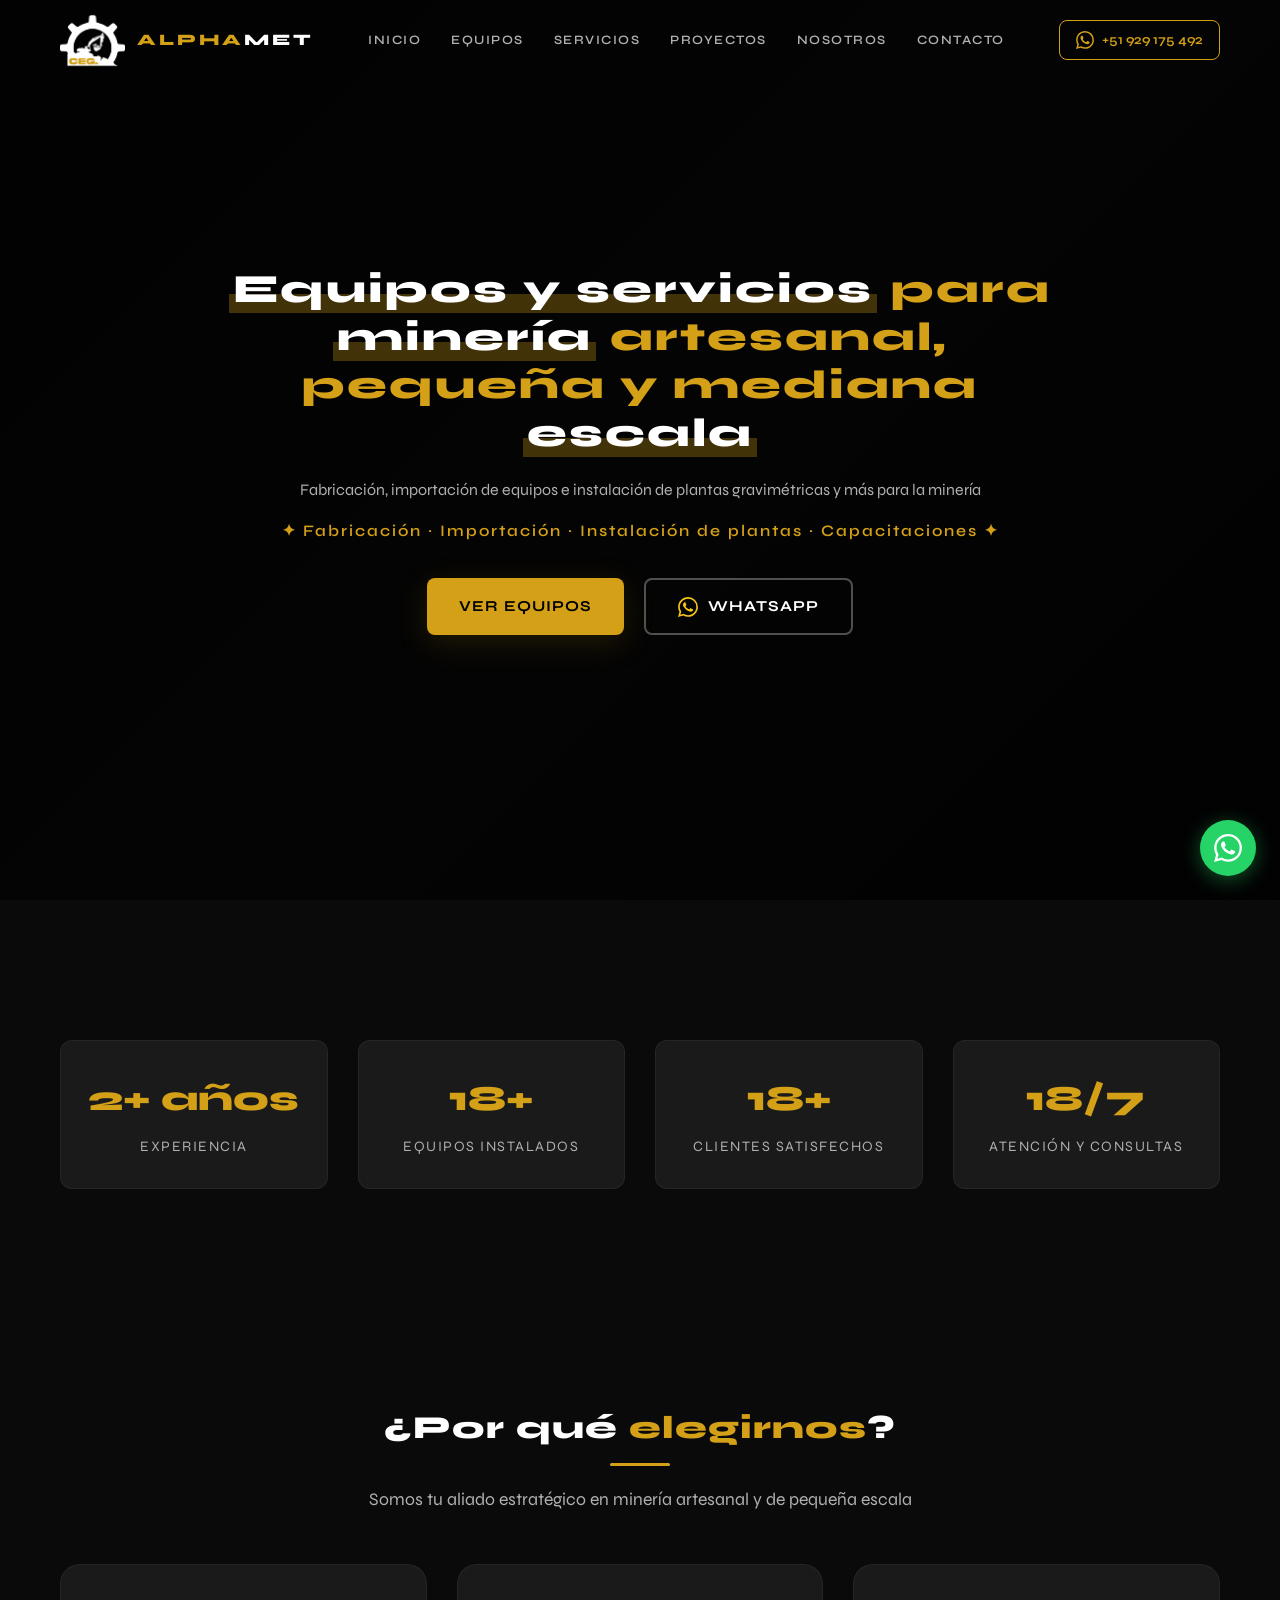
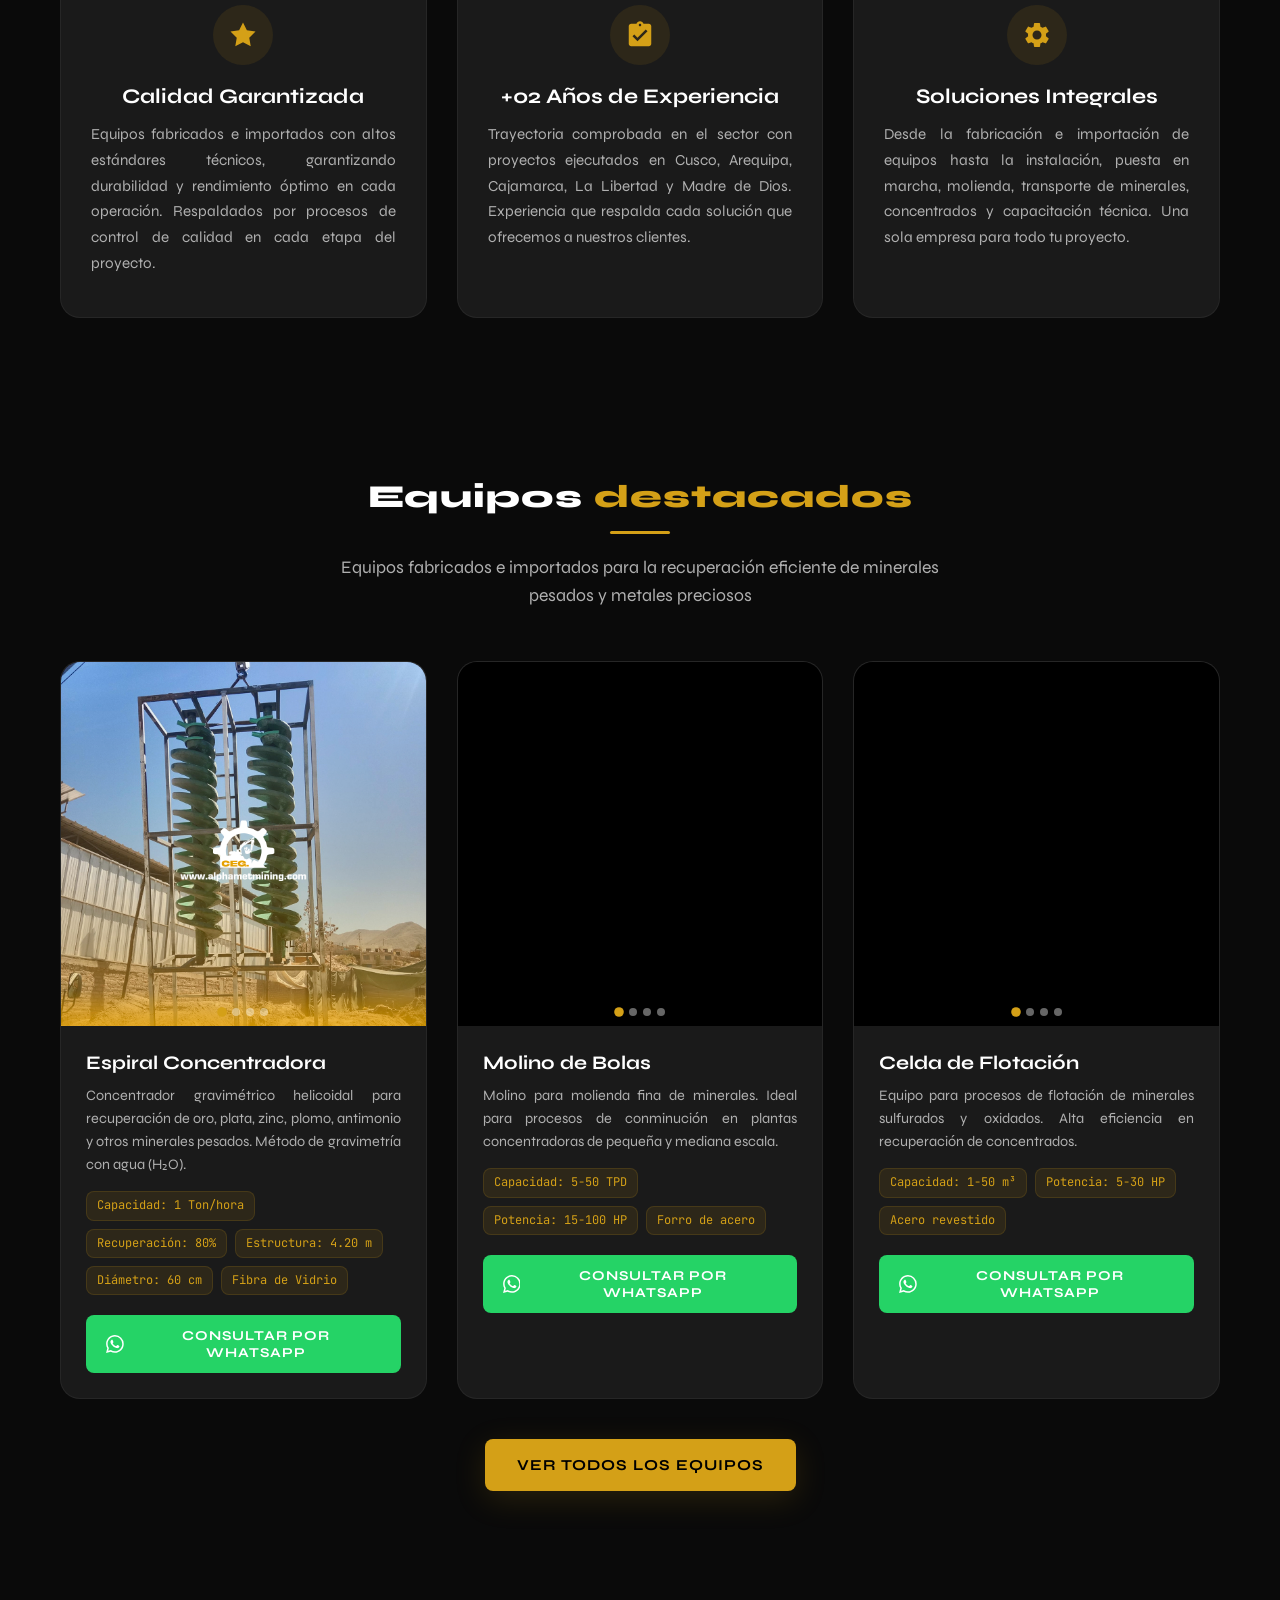
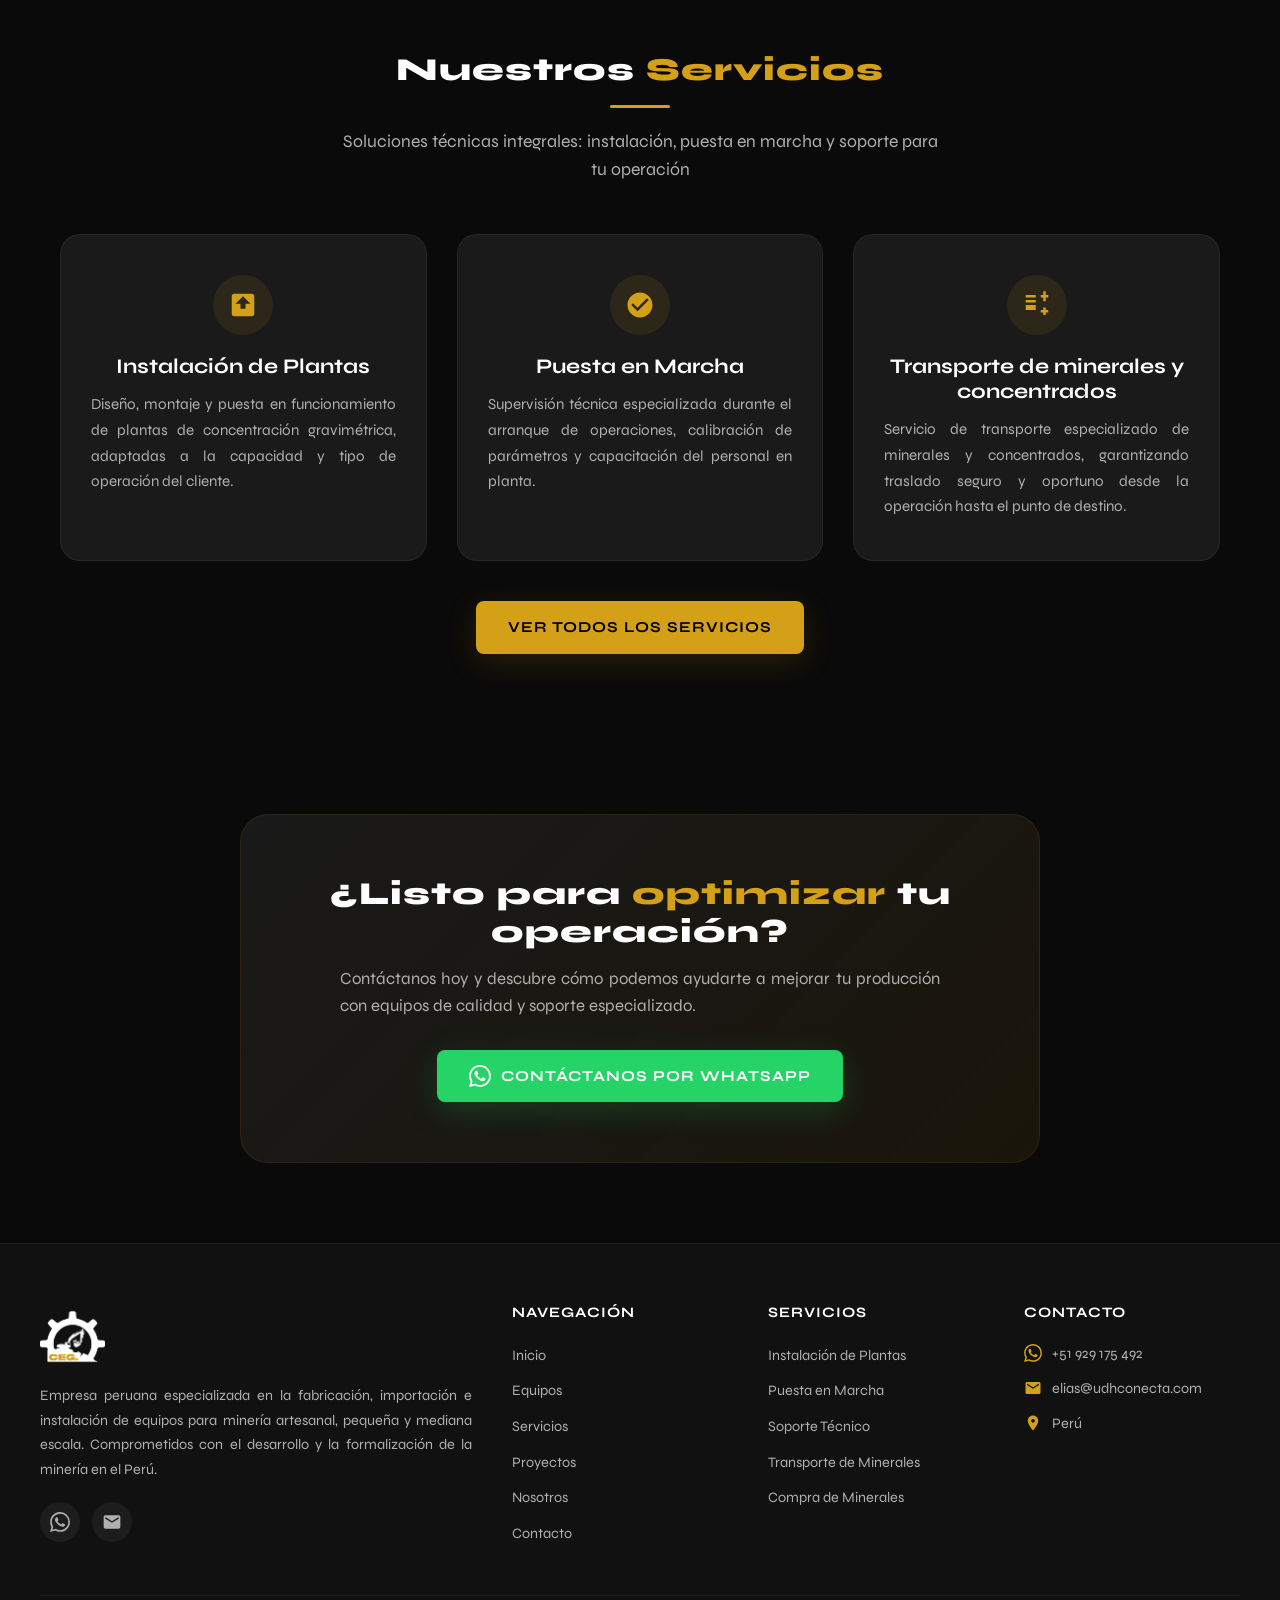
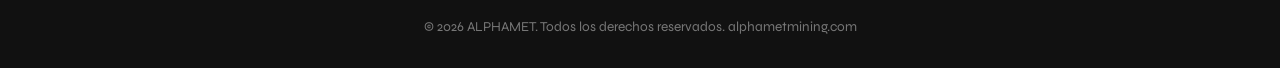
==== index.html @ 54054785 "actualizacion" ====
<!DOCTYPE html>
<html lang="es">
<head>
  <!-- ============================================================
    ALPHAMET - Inicio
    Empresa de equipos y servicios para minería artesanal,
    pequeña y mediana escala en Perú.
    ============================================================ -->
  <meta charset="UTF-8">
  <meta name="viewport" content="width=device-width, initial-scale=1.0">
  <title>ALPHAMET - Equipos y Servicios para Minería Artesanal en Perú</title>
  <meta name="description" content="ALPHAMET: Equipos y servicios profesionales para minería artesanal, pequeña y mediana escala en Perú. Más de 02+ años de experiencia. Jigs, molinos, celdas de flotación y más.">
  <meta name="keywords" content="minería artesanal, equipos mineros, Perú, concentración gravimétrica, molienda, flotación, lixiviación, ALPHAMET">
  <meta name="author" content="ALPHAMET">
  <meta name="robots" content="index, follow">
  
  <!-- Open Graph -->
  <meta property="og:title" content="ALPHAMET - Tecnología Minera al Alcance de Todos">
  <meta property="og:description" content="Equipos y servicios profesionales para minería artesanal, pequeña y mediana escala en Perú.">
  <meta property="og:type" content="website">
  <meta property="og:url" content="https://alphametmining.com">
  <meta property="og:image" content="/assets/images/og-image.jpg">

  <!-- Twitter Card -->
  <meta name="twitter:card" content="summary_large_image">
  <meta name="twitter:title" content="ALPHAMET - Tecnología Minera al Alcance de Todos">
  <meta name="twitter:description" content="Equipos y servicios profesionales para minería artesanal, pequeña y mediana escala en Perú.">

  <!-- Favicon -->
  <link rel="icon" type="image/png" href="assets/icons/favicon.png">
  
  <!-- CSS -->
  <link rel="stylesheet" href="/css/styles.css">
</head>
<body>

  <!-- ============================================================
    HEADER - Barra de navegación
    ============================================================ -->
  <header class="header">
    <div class="header__container">
      <!-- Logo -->
      <a href="/" class="header__logo"><img src="assets/icons/logo.png" alt="ALPHAMET" loading="lazy"><span class="header__logo-text"><span class="logo-alpha">ALPHA</span><span class="logo-met">MET</span></span></a>

      <!-- Menú de navegación -->
      <nav class="header__nav">
        <a href="/">Inicio</a>
        <a href="/equipos.html">Equipos</a>
        <a href="/servicios.html">Servicios</a>
        <a href="/proyectos.html">Proyectos</a>
        <a href="/nosotros.html">Nosotros</a>
        <a href="/contacto.html">Contacto</a>
        <!-- Botón WhatsApp en móvil -->
        <div class="header__cta-mobile">
          <a href="https://wa.me/51929175492" target="_blank" rel="noopener" class="btn-whatsapp-nav">
            <svg viewBox="0 0 24 24"><path d="M17.472 14.382c-.297-.149-1.758-.867-2.03-.967-.273-.099-.471-.148-.67.15-.197.297-.767.966-.94 1.164-.173.199-.347.223-.644.075-.297-.15-1.255-.463-2.39-1.475-.883-.788-1.48-1.761-1.653-2.059-.173-.297-.018-.458.13-.606.134-.133.298-.347.446-.52.149-.174.198-.298.298-.497.099-.198.05-.371-.025-.52-.075-.149-.669-1.612-.916-2.207-.242-.579-.487-.5-.669-.51-.173-.008-.371-.01-.57-.01-.198 0-.52.074-.792.372-.272.297-1.04 1.016-1.04 2.479 0 1.462 1.065 2.875 1.213 3.074.149.198 2.096 3.2 5.077 4.487.709.306 1.262.489 1.694.625.712.227 1.36.195 1.871.118.571-.085 1.758-.719 2.006-1.413.248-.694.248-1.289.173-1.413-.074-.124-.272-.198-.57-.347m-5.421 7.403h-.004a9.87 9.87 0 01-5.031-1.378l-.361-.214-3.741.982.998-3.648-.235-.374a9.86 9.86 0 01-1.51-5.26c.001-5.45 4.436-9.884 9.888-9.884 2.64 0 5.122 1.03 6.988 2.898a9.825 9.825 0 012.893 6.994c-.003 5.45-4.437 9.884-9.885 9.884m8.413-18.297A11.815 11.815 0 0012.05 0C5.495 0 .16 5.335.157 11.892c0 2.096.547 4.142 1.588 5.945L.057 24l6.305-1.654a11.882 11.882 0 005.683 1.448h.005c6.554 0 11.89-5.335 11.893-11.893a11.821 11.821 0 00-3.48-8.413z"/></svg>
            +51 929 175 492
          </a>
        </div>
      </nav>

      <!-- Botón CTA WhatsApp escritorio -->
      <div class="header__cta">
        <a href="https://wa.me/51929175492" target="_blank" rel="noopener" class="btn-whatsapp-nav">
          <svg viewBox="0 0 24 24"><path d="M17.472 14.382c-.297-.149-1.758-.867-2.03-.967-.273-.099-.471-.148-.67.15-.197.297-.767.966-.94 1.164-.173.199-.347.223-.644.075-.297-.15-1.255-.463-2.39-1.475-.883-.788-1.48-1.761-1.653-2.059-.173-.297-.018-.458.13-.606.134-.133.298-.347.446-.52.149-.174.198-.298.298-.497.099-.198.05-.371-.025-.52-.075-.149-.669-1.612-.916-2.207-.242-.579-.487-.5-.669-.51-.173-.008-.371-.01-.57-.01-.198 0-.52.074-.792.372-.272.297-1.04 1.016-1.04 2.479 0 1.462 1.065 2.875 1.213 3.074.149.198 2.096 3.2 5.077 4.487.709.306 1.262.489 1.694.625.712.227 1.36.195 1.871.118.571-.085 1.758-.719 2.006-1.413.248-.694.248-1.289.173-1.413-.074-.124-.272-.198-.57-.347m-5.421 7.403h-.004a9.87 9.87 0 01-5.031-1.378l-.361-.214-3.741.982.998-3.648-.235-.374a9.86 9.86 0 01-1.51-5.26c.001-5.45 4.436-9.884 9.888-9.884 2.64 0 5.122 1.03 6.988 2.898a9.825 9.825 0 012.893 6.994c-.003 5.45-4.437 9.884-9.885 9.884m8.413-18.297A11.815 11.815 0 0012.05 0C5.495 0 .16 5.335.157 11.892c0 2.096.547 4.142 1.588 5.945L.057 24l6.305-1.654a11.882 11.882 0 005.683 1.448h.005c6.554 0 11.89-5.335 11.893-11.893a11.821 11.821 0 00-3.48-8.413z"/></svg>
          +51 929 175 492
        </a>
      </div>

      <!-- Menú hamburguesa -->
      <button class="header__toggle" aria-label="Abrir menú">
        <span></span>
        <span></span>
        <span></span>
      </button>
    </div>
  </header>

  <!-- ============================================================
    HERO - Video de fondo
    ============================================================ -->
  <section class="hero">
    <!-- Video de fondo - REEMPLAZAR: /assets/videos/hero.mp4 -->
    <video class="hero__video" autoplay muted loop playsinline preload="auto" poster="/assets/images/hero-poster.jpg">
      <source src="/assets/videos/hero.mp4" type="video/mp4">
      <!-- Mensaje si el navegador no soporta video -->
      Tu navegador no soporta videos HTML5.
    </video>
    <div class="hero__overlay"></div>

    <div class="hero__content">
      <h1 class="hero__title">
        <span class="hero-text"><span class="hero-white hero-underline">Equipos y servicios</span> <span class="hero-gold">para </span><span class="hero-white hero-underline">minería</span><span class="hero-gold"> artesanal, pequeña y mediana</span> <span class="hero-white hero-underline">escala</span></span>
      </h1>
      <p class="hero__subtitle">Fabricación, importación de equipos e instalación de plantas gravimétricas y más para la minería</p>
      <p class="hero__slogan">✦ Fabricación · Importación · Instalación de plantas · Capacitaciones ✦</p>
      <div class="hero__buttons">
        <a href="/equipos.html" class="btn btn-primary">Ver Equipos</a>
        <a href="https://wa.me/51929175492" target="_blank" rel="noopener" class="btn btn-outline">
          <svg width="20" height="20" viewBox="0 0 24 24" fill="#F5C518"><path d="M17.472 14.382c-.297-.149-1.758-.867-2.03-.967-.273-.099-.471-.148-.67.15-.197.297-.767.966-.94 1.164-.173.199-.347.223-.644.075-.297-.15-1.255-.463-2.39-1.475-.883-.788-1.48-1.761-1.653-2.059-.173-.297-.018-.458.13-.606.134-.133.298-.347.446-.52.149-.174.198-.298.298-.497.099-.198.05-.371-.025-.52-.075-.149-.669-1.612-.916-2.207-.242-.579-.487-.5-.669-.51-.173-.008-.371-.01-.57-.01-.198 0-.52.074-.792.372-.272.297-1.04 1.016-1.04 2.479 0 1.462 1.065 2.875 1.213 3.074.149.198 2.096 3.2 5.077 4.487.709.306 1.262.489 1.694.625.712.227 1.36.195 1.871.118.571-.085 1.758-.719 2.006-1.413.248-.694.248-1.289.173-1.413-.074-.124-.272-.198-.57-.347m-5.421 7.403h-.004a9.87 9.87 0 01-5.031-1.378l-.361-.214-3.741.982.998-3.648-.235-.374a9.86 9.86 0 01-1.51-5.26c.001-5.45 4.436-9.884 9.888-9.884 2.64 0 5.122 1.03 6.988 2.898a9.825 9.825 0 012.893 6.994c-.003 5.45-4.437 9.884-9.885 9.884m8.413-18.297A11.815 11.815 0 0012.05 0C5.495 0 .16 5.335.157 11.892c0 2.096.547 4.142 1.588 5.945L.057 24l6.305-1.654a11.882 11.882 0 005.683 1.448h.005c6.554 0 11.89-5.335 11.893-11.893a11.821 11.821 0 00-3.48-8.413z"/></svg>
          WhatsApp
        </a>
      </div>
    </div>
  </section>

  <!-- ============================================================
    SECCIÓN ESTADÍSTICAS
    ============================================================ -->
  <section class="section">
    <div class="stats fade-in">
      <div class="stats__grid">
        <div class="stats__item">
          <div class="stats__number">+02 años</div>
          <div class="stats__label">Experiencia</div>
        </div>
        <div class="stats__item">
          <div class="stats__number">+50</div>
          <div class="stats__label">Equipos Instalados</div>
        </div>
        <div class="stats__item">
          <div class="stats__number">+30</div>
          <div class="stats__label">Clientes Satisfechos</div>
        </div>
        <div class="stats__item">
          <div class="stats__number">24/7</div>
          <div class="stats__label">Atención y consultas</div>
        </div>
      </div>
    </div>
  </section>

  <!-- ============================================================
    SECCIÓN "POR QUÉ ELEGIRNOS"
    ============================================================ -->
  <section class="section">
    <div class="container">
      <div class="section__header fade-in">
        <h2 class="section__title">¿Por qué <span>elegirnos</span>?</h2>
        <div class="section__divider"></div>
        <p class="section__subtitle">Somos tu aliado estratégico en minería artesanal y de pequeña escala</p>
      </div>

      <div class="cards-grid">
        <!-- Card 1: Calidad -->
        <div class="card fade-in">
          <div class="card__icon">
            <svg viewBox="0 0 24 24"><path d="M12 2l3.09 6.26L22 9.27l-5 4.87 1.18 6.88L12 17.77l-6.18 3.25L7 14.14 2 9.27l6.91-1.01L12 2z"/></svg>
          </div>
          <h3 class="card__title">Calidad Garantizada</h3>
          <p class="card__text">Equipos fabricados e importados con altos estándares técnicos, garantizando durabilidad y rendimiento óptimo en cada operación. Respaldados por procesos de control de calidad en cada etapa del proyecto.</p>
        </div>

        <!-- Card 2: Experiencia -->
        <div class="card fade-in">
          <div class="card__icon">
            <svg viewBox="0 0 24 24"><path d="M19 3h-4.18C14.4 1.84 13.3 1 12 1c-1.3 0-2.4.84-2.82 2H5c-1.1 0-2 .9-2 2v14c0 1.1.9 2 2 2h14c1.1 0 2-.9 2-2V5c0-1.1-.9-2-2-2zm-7 0c.55 0 1 .45 1 1s-.45 1-1 1-1-.45-1-1 .45-1 1-1zm-2 14l-4-4 1.41-1.41L10 14.17l6.59-6.59L18 9l-8 8z"/></svg>
          </div>
          <h3 class="card__title">+02 Años de Experiencia</h3>
          <p class="card__text">Trayectoria comprobada en el sector con proyectos ejecutados en Cusco, Arequipa, Cajamarca, La Libertad y Madre de Dios. Experiencia que respalda cada solución que ofrecemos a nuestros clientes.</p>
        </div>

        <!-- Card 3: Soluciones -->
        <div class="card fade-in">
          <div class="card__icon">
            <svg viewBox="0 0 24 24"><path d="M19.14 12.94c.04-.3.06-.61.06-.94 0-.32-.02-.64-.07-.94l2.03-1.58a.49.49 0 00.12-.61l-1.92-3.32a.488.488 0 00-.59-.22l-2.39.96c-.5-.38-1.03-.7-1.62-.94l-.36-2.54a.484.484 0 00-.48-.41h-3.84c-.24 0-.43.17-.47.41l-.36 2.54c-.59.24-1.13.57-1.62.94l-2.39-.96c-.22-.08-.47 0-.59.22L2.74 8.87c-.12.21-.08.47.12.61l2.03 1.58c-.05.3-.07.62-.07.94s.02.64.07.94l-2.03 1.58a.49.49 0 00-.12.61l1.92 3.32c.12.22.37.29.59.22l2.39-.96c.5.38 1.03.7 1.62.94l.36 2.54c.05.24.24.41.48.41h3.84c.24 0 .44-.17.47-.41l.36-2.54c.59-.24 1.13-.56 1.62-.94l2.39.96c.22.08.47 0 .59-.22l1.92-3.32c.12-.22.07-.47-.12-.61l-2.01-1.58zM12 15.6c-1.98 0-3.6-1.62-3.6-3.6s1.62-3.6 3.6-3.6 3.6 1.62 3.6 3.6-1.62 3.6-3.6 3.6z"/></svg>
          </div>
          <h3 class="card__title">Soluciones Integrales</h3>
          <p class="card__text">Desde la fabricación e importación de equipos hasta la instalación, puesta en marcha, molienda, transporte de minerales, concentrados y capacitación técnica. Una sola empresa para todo tu proyecto.</p>
        </div>
      </div>
    </div>
  </section>

  <!-- ============================================================
    SECCIÓN PREVIEW DE EQUIPOS DESTACADOS (generado desde js/productos-data.js)
    ============================================================ -->
  <section class="section">
    <div class="container">
      <div class="section__header fade-in">
        <h2 class="section__title">Equipos <span>destacados</span></h2>
        <div class="section__divider"></div>
        <p class="section__subtitle">Equipos fabricados e importados para la recuperación eficiente de minerales pesados y metales preciosos</p>
      </div>

      <div class="cards-grid" id="equipos-destacados">
        <!-- El contenido se genera automáticamente desde productos-data.js -->
      </div>

      <div class="text-center mt-40 fade-in">
        <a href="/equipos.html" class="btn btn-primary">Ver Todos los Equipos</a>
      </div>
    </div>
  </section>

  <!-- ============================================================
    SECCIÓN PREVIEW DE SERVICIOS
    ============================================================ -->
  <section class="section">
    <div class="container">
      <div class="section__header fade-in">
        <h2 class="section__title">Nuestros <span>Servicios</span></h2>
        <div class="section__divider"></div>
        <p class="section__subtitle">Soluciones técnicas integrales: instalación, puesta en marcha y soporte para tu operación</p>
      </div>

      <div class="cards-grid">
        <!-- Servicio 1 -->
        <div class="service-card fade-in">
          <div class="service-card__icon">
            <svg viewBox="0 0 24 24"><path d="M19 3H5c-1.1 0-2 .9-2 2v14c0 1.1.9 2 2 2h14c1.1 0 2-.9 2-2V5c0-1.1-.9-2-2-2zm-1 8h-4v4h-4v-4H6l6-6 6 6z"/></svg>
          </div>
          <h3 class="service-card__title">Instalación de Plantas</h3>
          <p class="service-card__desc">Diseño, montaje y puesta en funcionamiento de plantas de concentración gravimétrica, adaptadas a la capacidad y tipo de operación del cliente.</p>
        </div>

        <!-- Servicio 2 -->
        <div class="service-card fade-in">
          <div class="service-card__icon">
            <svg viewBox="0 0 24 24"><path d="M12 2C6.48 2 2 6.48 2 12s4.48 10 10 10 10-4.48 10-10S17.52 2 12 2zm-2 15l-5-5 1.41-1.41L10 14.17l7.59-7.59L19 8l-9 9z"/></svg>
          </div>
          <h3 class="service-card__title">Puesta en Marcha</h3>
          <p class="service-card__desc">Supervisión técnica especializada durante el arranque de operaciones, calibración de parámetros y capacitación del personal en planta.</p>
        </div>

        <!-- Servicio 3 -->
        <div class="service-card fade-in">
          <div class="service-card__icon">
            <svg viewBox="0 0 24 24"><path d="M21 6h-2v3h-2V6h-2V4h2V1h2v3h2v2zm-10-2H3v2h8V4zm0 4H3v2h8V8zm0 4H3v2h8v-2zm10 4h-2v-2h-2v2h-2v2h2v2h2v-2h2v-2zM3 16h8v-2H3v2z"/></svg>
          </div>
          <h3 class="service-card__title">Transporte de minerales y concentrados</h3>
          <p class="service-card__desc">Servicio de transporte especializado de minerales y concentrados, garantizando traslado seguro y oportuno desde la operación hasta el punto de destino.</p>
        </div>
      </div>

      <div class="text-center mt-40 fade-in">
        <a href="/servicios.html" class="btn btn-primary">Ver Todos los Servicios</a>
      </div>
    </div>
  </section>

  <!-- ============================================================
    CTA FINAL
    ============================================================ -->
  <section class="section">
    <div class="cta-section fade-in">
      <h2 class="cta-section__title">¿Listo para <span>optimizar</span> tu operación?</h2>
      <p class="cta-section__text">Contáctanos hoy y descubre cómo podemos ayudarte a mejorar tu producción con equipos de calidad y soporte especializado.</p>
      <a href="https://wa.me/51929175492" target="_blank" rel="noopener" class="btn btn-whatsapp">
        <svg width="22" height="22" viewBox="0 0 24 24" fill="#fff"><path d="M17.472 14.382c-.297-.149-1.758-.867-2.03-.967-.273-.099-.471-.148-.67.15-.197.297-.767.966-.94 1.164-.173.199-.347.223-.644.075-.297-.15-1.255-.463-2.39-1.475-.883-.788-1.48-1.761-1.653-2.059-.173-.297-.018-.458.13-.606.134-.133.298-.347.446-.52.149-.174.198-.298.298-.497.099-.198.05-.371-.025-.52-.075-.149-.669-1.612-.916-2.207-.242-.579-.487-.5-.669-.51-.173-.008-.371-.01-.57-.01-.198 0-.52.074-.792.372-.272.297-1.04 1.016-1.04 2.479 0 1.462 1.065 2.875 1.213 3.074.149.198 2.096 3.2 5.077 4.487.709.306 1.262.489 1.694.625.712.227 1.36.195 1.871.118.571-.085 1.758-.719 2.006-1.413.248-.694.248-1.289.173-1.413-.074-.124-.272-.198-.57-.347m-5.421 7.403h-.004a9.87 9.87 0 01-5.031-1.378l-.361-.214-3.741.982.998-3.648-.235-.374a9.86 9.86 0 01-1.51-5.26c.001-5.45 4.436-9.884 9.888-9.884 2.64 0 5.122 1.03 6.988 2.898a9.825 9.825 0 012.893 6.994c-.003 5.45-4.437 9.884-9.885 9.884m8.413-18.297A11.815 11.815 0 0012.05 0C5.495 0 .16 5.335.157 11.892c0 2.096.547 4.142 1.588 5.945L.057 24l6.305-1.654a11.882 11.882 0 005.683 1.448h.005c6.554 0 11.89-5.335 11.893-11.893a11.821 11.821 0 00-3.48-8.413z"/></svg>
        Contáctanos por WhatsApp
      </a>
    </div>
  </section>

  <!-- ============================================================
    FOOTER
    ============================================================ -->
  <footer class="footer">
    <div class="footer__grid">
      <!-- Marca -->
      <div class="footer__brand">
        <img src="/assets/icons/logo.png" alt="ALPHAMET" loading="lazy">
        <p>Empresa peruana especializada en la fabricación, importación e instalación de equipos para minería artesanal, pequeña y mediana escala. Comprometidos con el desarrollo y la formalización de la minería en el Perú.</p>
        <div class="footer__social">
          <a href="https://wa.me/51929175492" target="_blank" rel="noopener" aria-label="WhatsApp">
            <svg viewBox="0 0 24 24"><path d="M17.472 14.382c-.297-.149-1.758-.867-2.03-.967-.273-.099-.471-.148-.67.15-.197.297-.767.966-.94 1.164-.173.199-.347.223-.644.075-.297-.15-1.255-.463-2.39-1.475-.883-.788-1.48-1.761-1.653-2.059-.173-.297-.018-.458.13-.606.134-.133.298-.347.446-.52.149-.174.198-.298.298-.497.099-.198.05-.371-.025-.52-.075-.149-.669-1.612-.916-2.207-.242-.579-.487-.5-.669-.51-.173-.008-.371-.01-.57-.01-.198 0-.52.074-.792.372-.272.297-1.04 1.016-1.04 2.479 0 1.462 1.065 2.875 1.213 3.074.149.198 2.096 3.2 5.077 4.487.709.306 1.262.489 1.694.625.712.227 1.36.195 1.871.118.571-.085 1.758-.719 2.006-1.413.248-.694.248-1.289.173-1.413-.074-.124-.272-.198-.57-.347m-5.421 7.403h-.004a9.87 9.87 0 01-5.031-1.378l-.361-.214-3.741.982.998-3.648-.235-.374a9.86 9.86 0 01-1.51-5.26c.001-5.45 4.436-9.884 9.888-9.884 2.64 0 5.122 1.03 6.988 2.898a9.825 9.825 0 012.893 6.994c-.003 5.45-4.437 9.884-9.885 9.884m8.413-18.297A11.815 11.815 0 0012.05 0C5.495 0 .16 5.335.157 11.892c0 2.096.547 4.142 1.588 5.945L.057 24l6.305-1.654a11.882 11.882 0 005.683 1.448h.005c6.554 0 11.89-5.335 11.893-11.893a11.821 11.821 0 00-3.48-8.413z"/></svg>
          </a>
          <a href="mailto:elias@udhconecta.com" aria-label="Email">
            <svg viewBox="0 0 24 24"><path d="M20 4H4c-1.1 0-2 .9-2 2v12c0 1.1.9 2 2 2h16c1.1 0 2-.9 2-2V6c0-1.1-.9-2-2-2zm0 4l-8 5-8-5V6l8 5 8-5v2z"/></svg>
          </a>
        </div>
      </div>

      <!-- Navegación -->
      <div>
        <h4 class="footer__title">Navegación</h4>
        <ul class="footer__links">
          <li><a href="/">Inicio</a></li>
          <li><a href="/equipos.html">Equipos</a></li>
          <li><a href="/servicios.html">Servicios</a></li>
          <li><a href="/proyectos.html">Proyectos</a></li>
          <li><a href="/nosotros.html">Nosotros</a></li>
          <li><a href="/contacto.html">Contacto</a></li>
        </ul>
      </div>

      <!-- Servicios -->
      <div>
        <h4 class="footer__title">Servicios</h4>
        <ul class="footer__links">
          <li><a href="/servicios.html">Instalación de Plantas</a></li>
          <li><a href="/servicios.html">Puesta en Marcha</a></li>
          <li><a href="/servicios.html">Soporte Técnico</a></li>
          <li><a href="/servicios.html">Transporte de Minerales</a></li>
          <li><a href="/servicios.html">Compra de Minerales</a></li>
        </ul>
      </div>

      <!-- Contacto -->
      <div>
        <h4 class="footer__title">Contacto</h4>
        <ul class="footer__contact">
          <li>
            <svg viewBox="0 0 24 24"><path d="M17.472 14.382c-.297-.149-1.758-.867-2.03-.967-.273-.099-.471-.148-.67.15-.197.297-.767.966-.94 1.164-.173.199-.347.223-.644.075-.297-.15-1.255-.463-2.39-1.475-.883-.788-1.48-1.761-1.653-2.059-.173-.297-.018-.458.13-.606.134-.133.298-.347.446-.52.149-.174.198-.298.298-.497.099-.198.05-.371-.025-.52-.075-.149-.669-1.612-.916-2.207-.242-.579-.487-.5-.669-.51-.173-.008-.371-.01-.57-.01-.198 0-.52.074-.792.372-.272.297-1.04 1.016-1.04 2.479 0 1.462 1.065 2.875 1.213 3.074.149.198 2.096 3.2 5.077 4.487.709.306 1.262.489 1.694.625.712.227 1.36.195 1.871.118.571-.085 1.758-.719 2.006-1.413.248-.694.248-1.289.173-1.413-.074-.124-.272-.198-.57-.347m-5.421 7.403h-.004a9.87 9.87 0 01-5.031-1.378l-.361-.214-3.741.982.998-3.648-.235-.374a9.86 9.86 0 01-1.51-5.26c.001-5.45 4.436-9.884 9.888-9.884 2.64 0 5.122 1.03 6.988 2.898a9.825 9.825 0 012.893 6.994c-.003 5.45-4.437 9.884-9.885 9.884m8.413-18.297A11.815 11.815 0 0012.05 0C5.495 0 .16 5.335.157 11.892c0 2.096.547 4.142 1.588 5.945L.057 24l6.305-1.654a11.882 11.882 0 005.683 1.448h.005c6.554 0 11.89-5.335 11.893-11.893a11.821 11.821 0 00-3.48-8.413z"/></svg>
            <span>+51 929 175 492</span>
          </li>
          <li>
            <svg viewBox="0 0 24 24"><path d="M20 4H4c-1.1 0-2 .9-2 2v12c0 1.1.9 2 2 2h16c1.1 0 2-.9 2-2V6c0-1.1-.9-2-2-2zm0 4l-8 5-8-5V6l8 5 8-5v2z"/></svg>
            <span>elias@udhconecta.com</span>
          </li>
          <li>
            <svg viewBox="0 0 24 24"><path d="M12 2C8.13 2 5 5.13 5 9c0 5.25 7 13 7 13s7-7.75 7-13c0-3.87-3.13-7-7-7zm0 9.5c-1.38 0-2.5-1.12-2.5-2.5s1.12-2.5 2.5-2.5 2.5 1.12 2.5 2.5-1.12 2.5-2.5 2.5z"/></svg>
            <span>Perú</span>
          </li>
        </ul>
      </div>
    </div>

    <div class="footer__bottom">
      <p>&copy; <span id="current-year">2026</span> ALPHAMET. Todos los derechos reservados. alphametmining.com</p>
    </div>
  </footer>

  <!-- ============================================================
    BOTÓN FLOTANTE WHATSAPP
    ============================================================ -->
  <a href="https://wa.me/51929175492" target="_blank" rel="noopener" class="whatsapp-float" aria-label="WhatsApp">
    <svg viewBox="0 0 24 24"><path d="M17.472 14.382c-.297-.149-1.758-.867-2.03-.967-.273-.099-.471-.148-.67.15-.197.297-.767.966-.94 1.164-.173.199-.347.223-.644.075-.297-.15-1.255-.463-2.39-1.475-.883-.788-1.48-1.761-1.653-2.059-.173-.297-.018-.458.13-.606.134-.133.298-.347.446-.52.149-.174.198-.298.298-.497.099-.198.05-.371-.025-.52-.075-.149-.669-1.612-.916-2.207-.242-.579-.487-.5-.669-.51-.173-.008-.371-.01-.57-.01-.198 0-.52.074-.792.372-.272.297-1.04 1.016-1.04 2.479 0 1.462 1.065 2.875 1.213 3.074.149.198 2.096 3.2 5.077 4.487.709.306 1.262.489 1.694.625.712.227 1.36.195 1.871.118.571-.085 1.758-.719 2.006-1.413.248-.694.248-1.289.173-1.413-.074-.124-.272-.198-.57-.347m-5.421 7.403h-.004a9.87 9.87 0 01-5.031-1.378l-.361-.214-3.741.982.998-3.648-.235-.374a9.86 9.86 0 01-1.51-5.26c.001-5.45 4.436-9.884 9.888-9.884 2.64 0 5.122 1.03 6.988 2.898a9.825 9.825 0 012.893 6.994c-.003 5.45-4.437 9.884-9.885 9.884m8.413-18.297A11.815 11.815 0 0012.05 0C5.495 0 .16 5.335.157 11.892c0 2.096.547 4.142 1.588 5.945L.057 24l6.305-1.654a11.882 11.882 0 005.683 1.448h.005c6.554 0 11.89-5.335 11.893-11.893a11.821 11.821 0 00-3.48-8.413z"/></svg>
  </a>

  <!-- JavaScript -->
  <script src="/js/productos-data.js"></script>
  <script src="/js/main.js"></script>
  <script>
    // Generar equipos destacados dinámicamente desde productos-data.js
    document.addEventListener('DOMContentLoaded', function () {
      var contenedor = document.getElementById('equipos-destacados');
      if (contenedor) {
        var destacados = obtenerProductosDestacados();
        var html = '';
        destacados.forEach(function (prod) {
          html += generarProductCard(prod);
        });
        contenedor.innerHTML = html;

        // Activar animaciones fade-in para los nuevos elementos
        var nuevosFade = contenedor.querySelectorAll('.fade-in');
        nuevosFade.forEach(function (el) {
          // Pequeño retraso para que el DOM se estabilice
          setTimeout(function () {
            el.classList.add('visible');
          }, 100);
        });
      }
    });
  </script>
</body>
</html>
---- css/styles.css ----
/* ============================================================
   ALPHAMET - Estilos Principales
   Empresa de equipos y servicios para minería artesanal,
   pequeña y mediana escala en Perú.
   ============================================================ */

/* ============================================================
   FUENTES
   ============================================================ */
@import url('https://fonts.googleapis.com/css2?family=Syne:wght@400;600;700;800&family=JetBrains+Mono:wght@400;600&display=swap');

/* ============================================================
   VARIABLES CSS
   ============================================================ */
:root {
  /* Colores principales */
  --bg-primary: #0a0a0a;
  --bg-secondary: #111111;
  --bg-card: #1a1a1a;
  --bg-card-hover: #222222;
  --text-primary: #FFFFFF;
  --text-secondary: #B0B0B0;
  --text-muted: #777777;

  /* Acento */
  --accent: #D4A017;
  --accent-hover: #b8890f;
  --accent-rgb: 212, 160, 23;

  /* Sombras */
  --shadow-sm: 0 2px 8px rgba(0, 0, 0, 0.3);
  --shadow-md: 0 4px 16px rgba(0, 0, 0, 0.4);
  --shadow-lg: 0 8px 32px rgba(0, 0, 0, 0.5);
  --shadow-gold: 0 8px 32px rgba(212, 160, 23, 0.15);

  /* Bordes */
  --border-radius-sm: 8px;
  --border-radius-md: 12px;
  --border-radius-lg: 20px;
  --border-radius-xl: 28px;

  /* Transiciones */
  --transition-fast: 0.2s ease;
  --transition-base: 0.3s ease;
  --transition-slow: 0.5s ease;

  /* Layout */
  --container-max: 1200px;
  --header-height: 80px;
}

/* ============================================================
   RESET Y BASE
   ============================================================ */
*,
*::before,
*::after {
  margin: 0;
  padding: 0;
  box-sizing: border-box;
}

html {
  scroll-behavior: smooth;
  -webkit-font-smoothing: antialiased;
  -moz-osx-font-smoothing: grayscale;
}

body {
  font-family: 'Syne', sans-serif;
  background-color: var(--bg-primary);
  color: var(--text-primary);
  line-height: 1.6;
  overflow-x: hidden;
  min-height: 100vh;
}

img {
  max-width: 100%;
  height: auto;
  display: block;
  border-radius: var(--border-radius-md);
}

a {
  color: inherit;
  text-decoration: none;
  transition: color var(--transition-fast);
}

ul {
  list-style: none;
}

/* ============================================================
   TIPOGRAFÍA
   ============================================================ */
h1, h2, h3, h4, h5, h6 {
  font-family: 'Syne', sans-serif;
  font-weight: 700;
  line-height: 1.2;
}

p {
  font-family: 'Syne', sans-serif;
  color: var(--text-secondary);
}

span, div, section, header, footer, nav, button, a, li, input, textarea, select, label {
  font-family: 'Syne', sans-serif;
}

/* ============================================================
   LAYOUT
   ============================================================ */
.container {
  max-width: var(--container-max);
  margin: 0 auto;
  padding: 0 20px;
}

.section {
  padding: 80px 0;
}

.section__header {
  text-align: center;
  margin-bottom: 50px;
}

.section__title {
  font-size: 2rem;
  font-weight: 800;
  margin-bottom: 15px;
  letter-spacing: 1px;
}

.section__title span {
  color: var(--accent);
}

.section__divider {
  width: 60px;
  height: 3px;
  background: var(--accent);
  margin: 0 auto 20px;
  border-radius: 2px;
}

.section__subtitle {
  font-size: 1.1rem;
  color: var(--text-secondary);
  max-width: 600px;
  margin: 0 auto;
}

.text-center {
  text-align: center;
}

.mt-40 {
  margin-top: 40px;
}

/* ============================================================
   HEADER
   ============================================================ */
.header {
  position: fixed;
  top: 0;
  left: 0;
  width: 100%;
  z-index: 1000;
  background: transparent;
  transition: background var(--transition-base), box-shadow var(--transition-base);
  height: var(--header-height);
}

.header.scrolled {
  background: rgba(10, 10, 10, 0.95);
  backdrop-filter: blur(20px);
  -webkit-backdrop-filter: blur(20px);
  box-shadow: 0 2px 20px rgba(0, 0, 0, 0.5);
}

.header__container {
  max-width: var(--container-max);
  margin: 0 auto;
  padding: 0 20px;
  display: flex;
  align-items: center;
  justify-content: space-between;
  height: 100%;
}

.header__logo {
  display: flex;
  align-items: center;
  gap: 12px;
  text-decoration: none;
}

.header__logo img {
  height: 65px;
  width: auto;
  object-fit: contain;
  display: block;
  border-radius: 0 !important;
  clip-path: none !important;
  overflow: visible !important;
}

.header__logo-text {
  font-family: 'Syne', sans-serif;
  font-size: 1rem;
  font-weight: 800;
  letter-spacing: 3px;
  line-height: 1;
  display: flex;
  align-items: center;
}

.logo-alpha {
  color: #D4A017;
}

.logo-met {
  color: #FFFFFF;
}

.header__nav {
  display: flex;
  align-items: center;
  gap: 30px;
}

.header__nav a {
  font-family: 'Syne', sans-serif;
  font-size: 0.8rem;
  font-weight: 600;
  color: var(--text-secondary);
  text-transform: uppercase;
  letter-spacing: 1.5px;
  position: relative;
  padding: 5px 0;
  transition: color var(--transition-fast);
}

.header__nav a::after {
  content: '';
  position: absolute;
  bottom: 0;
  left: 0;
  width: 0;
  height: 2px;
  background: var(--accent);
  transition: width var(--transition-base);
}

.header__nav a:hover,
.header__nav a.active {
  color: var(--text-primary);
}

.header__nav a:hover::after,
.header__nav a.active::after {
  width: 100%;
}

.header__cta {
  display: flex;
  align-items: center;
}

.header__cta-mobile {
  display: none;
}

.btn-whatsapp-nav {
  display: inline-flex;
  align-items: center;
  gap: 8px;
  font-family: 'Syne', sans-serif;
  font-size: 0.85rem;
  font-weight: 600;
  color: var(--accent);
  padding: 8px 16px;
  border: 1px solid var(--accent);
  border-radius: var(--border-radius-sm);
  transition: all var(--transition-fast);
}

.btn-whatsapp-nav svg {
  width: 18px;
  height: 18px;
  fill: var(--accent);
  transition: fill var(--transition-fast);
}

.btn-whatsapp-nav:hover {
  background: var(--accent);
  color: #000;
}

.btn-whatsapp-nav:hover svg {
  fill: #000;
}

/* Menú hamburguesa */
.header__toggle {
  display: none;
  flex-direction: column;
  justify-content: center;
  align-items: center;
  width: 40px;
  height: 40px;
  background: none;
  border: none;
  cursor: pointer;
  padding: 8px;
  gap: 5px;
}

.header__toggle span {
  display: block;
  width: 24px;
  height: 2px;
  background: var(--text-primary);
  border-radius: 2px;
  transition: all var(--transition-base);
}

.header__toggle.active span:nth-child(1) {
  transform: rotate(45deg) translate(5px, 5px);
}

.header__toggle.active span:nth-child(2) {
  opacity: 0;
}

.header__toggle.active span:nth-child(3) {
  transform: rotate(-45deg) translate(5px, -5px);
}

/* ============================================================
   HERO
   ============================================================ */
.hero {
  position: relative;
  min-height: 100vh;
  display: flex;
  align-items: center;
  justify-content: center;
  overflow: hidden;
}

.hero__video {
  position: absolute;
  top: 0;
  left: 0;
  width: 100%;
  height: 100%;
  object-fit: cover;
  z-index: 0;
}

.hero__overlay {
  position: absolute;
  top: 0;
  left: 0;
  width: 100%;
  height: 100%;
  background: linear-gradient(
    135deg,
    rgba(0, 0, 0, 0.85) 0%,
    rgba(0, 0, 0, 0.6) 50%,
    rgba(0, 0, 0, 0.85) 100%
  );
  z-index: 1;
}

.hero__content {
  position: relative;
  z-index: 2;
  text-align: center;
  max-width: 900px;
  padding: 0 20px;
}

.hero__title {
  font-size: 2.5rem;
  font-weight: 800;
  margin-bottom: 20px;
  letter-spacing: 2px;
  line-height: 1.2;
}

.hero-text {
  display: inline-block;
  animation: fadeInUp 1s ease 0.5s both;
}

.hero-white {
  color: #FFFFFF;
}

.hero-gold {
  color: var(--accent);
}

.hero-underline {
  background: linear-gradient(180deg, transparent 60%, rgba(212, 160, 23, 0.3) 60%);
  padding: 0 4px;
  display: inline;
}

.hero__subtitle {
  font-size: 1rem;
  color: var(--text-secondary);
  margin-bottom: 15px;
  font-weight: 400;
}

.hero__slogan {
  font-size: 1rem;
  color: var(--accent);
  margin-bottom: 35px;
  letter-spacing: 2px;
  font-weight: 600;
}

.hero__buttons {
  display: flex;
  gap: 20px;
  justify-content: center;
  flex-wrap: wrap;
}

/* ============================================================
   PAGE HERO (Páginas internas)
   ============================================================ */
.page-hero {
  position: relative;
  min-height: 50vh;
  display: flex;
  align-items: center;
  justify-content: center;
  background: linear-gradient(135deg, #0a0a0a 0%, #1a1a1a 50%, #0a0a0a 100%);
  overflow: hidden;
}

.page-hero::before {
  content: '';
  position: absolute;
  top: 0;
  left: 0;
  width: 100%;
  height: 100%;
  background: radial-gradient(circle at 30% 50%, rgba(212, 160, 23, 0.08) 0%, transparent 60%);
  pointer-events: none;
}

.page-hero__content {
  position: relative;
  z-index: 1;
  text-align: center;
  padding: 0 20px;
  margin-top: var(--header-height);
}

.page-hero__title {
  font-size: 2.2rem;
  font-weight: 800;
  margin-bottom: 15px;
  letter-spacing: 2px;
}

.page-hero__title span {
  color: var(--accent);
}

.page-hero__subtitle {
  font-size: 1.1rem;
  color: var(--text-secondary);
  max-width: 600px;
  margin: 0 auto;
}

/* ============================================================
   BOTONES
   ============================================================ */
.btn {
  display: inline-flex;
  align-items: center;
  justify-content: center;
  gap: 10px;
  font-family: 'Syne', sans-serif;
  font-size: 0.95rem;
  font-weight: 700;
  padding: 14px 32px;
  border-radius: var(--border-radius-sm);
  border: none;
  cursor: pointer;
  transition: all var(--transition-base);
  text-transform: uppercase;
  letter-spacing: 1px;
}

.btn-primary {
  background: var(--accent);
  color: #000;
  box-shadow: var(--shadow-gold);
}

.btn-primary:hover {
  background: var(--accent-hover);
  transform: translateY(-2px);
  box-shadow: 0 12px 40px rgba(212, 160, 23, 0.25);
}

.btn-outline {
  background: transparent;
  color: var(--text-primary);
  border: 2px solid rgba(255, 255, 255, 0.3);
}

.btn-outline:hover {
  border-color: var(--accent);
  color: var(--accent);
  transform: translateY(-2px);
}

.btn-whatsapp {
  background: #25D366;
  color: #fff;
  box-shadow: 0 8px 32px rgba(37, 211, 102, 0.2);
}

.btn-whatsapp:hover {
  background: #1da851;
  transform: translateY(-2px);
  box-shadow: 0 12px 40px rgba(37, 211, 102, 0.3);
}

.btn-block {
  width: 100%;
}

/* ============================================================
   ESTADÍSTICAS
   ============================================================ */
.stats {
  padding: 60px 0;
}

.stats__grid {
  display: grid;
  grid-template-columns: repeat(4, 1fr);
  gap: 30px;
  max-width: var(--container-max);
  margin: 0 auto;
  padding: 0 20px;
}

.stats__item {
  text-align: center;
  padding: 30px 20px;
  background: var(--bg-card);
  border-radius: var(--border-radius-md);
  border: 1px solid rgba(255, 255, 255, 0.05);
  transition: all var(--transition-base);
}

.stats__item:hover {
  background: var(--bg-card-hover);
  border-color: rgba(212, 160, 23, 0.2);
  transform: translateY(-5px);
  box-shadow: var(--shadow-gold);
}

.stats__number {
  font-family: 'Syne', sans-serif;
  font-size: 2.2rem;
  font-weight: 800;
  color: var(--accent);
  margin-bottom: 8px;
}

.stats__label {
  font-family: 'Syne', sans-serif;
  font-size: 0.9rem;
  color: var(--text-secondary);
  text-transform: uppercase;
  letter-spacing: 1.5px;
}

/* ============================================================
   CARDS GENÉRICAS
   ============================================================ */
.cards-grid {
  display: grid;
  grid-template-columns: repeat(auto-fit, minmax(280px, 1fr));
  gap: 30px;
}

.card {
  background: var(--bg-card);
  border-radius: var(--border-radius-lg);
  padding: 40px 30px;
  text-align: center;
  border: 1px solid rgba(255, 255, 255, 0.05);
  transition: all var(--transition-base);
}

.card:hover {
  background: var(--bg-card-hover);
  transform: translateY(-5px);
  box-shadow: var(--shadow-gold);
  border-color: rgba(212, 160, 23, 0.15);
}

.card--highlight {
  border: 1px solid rgba(212, 160, 23, 0.2);
  background: linear-gradient(135deg, var(--bg-card) 0%, rgba(212, 160, 23, 0.05) 100%);
}

.card__icon {
  width: 60px;
  height: 60px;
  margin: 0 auto 20px;
  display: flex;
  align-items: center;
  justify-content: center;
  background: rgba(212, 160, 23, 0.1);
  border-radius: 50%;
}

.card__icon svg {
  width: 30px;
  height: 30px;
  fill: var(--accent);
}

.card__title {
  font-size: 1.3rem;
  font-weight: 700;
  margin-bottom: 12px;
  color: var(--text-primary);
}

.card__text {
  font-size: 0.95rem;
  color: var(--text-secondary);
  line-height: 1.7;
  text-align: justify;
}

/* ============================================================
   PRODUCT CARDS
   ============================================================ */
.product-card {
  background: var(--bg-card);
  border-radius: var(--border-radius-lg);
  overflow: hidden;
  border: 1px solid rgba(255, 255, 255, 0.05);
  transition: all var(--transition-base);
}

.product-card:hover {
  transform: translateY(-5px);
  box-shadow: var(--shadow-gold);
  border-color: rgba(212, 160, 23, 0.15);
}

.product-card__image {
  width: 100%;
  aspect-ratio: 1 / 1;
  object-fit: cover;
  border-radius: 0;
}

.product-card__body {
  padding: 25px;
}

.product-card__title {
  font-size: 1.2rem;
  font-weight: 700;
  margin-bottom: 10px;
  color: var(--text-primary);
}

.product-card__desc {
  font-size: 0.9rem;
  color: var(--text-secondary);
  margin-bottom: 15px;
  line-height: 1.6;
  text-align: justify;
}

.product-card__specs {
  display: flex;
  flex-wrap: wrap;
  gap: 8px;
  margin-bottom: 20px;
}

.product-card__spec {
  font-family: 'JetBrains Mono', monospace;
  font-size: 0.75rem;
  padding: 4px 10px;
  background: rgba(212, 160, 23, 0.1);
  color: var(--accent);
  border-radius: var(--border-radius-sm);
  border: 1px solid rgba(212, 160, 23, 0.15);
}

.product-card__btn {
  width: 100%;
  display: inline-flex;
  align-items: center;
  justify-content: center;
  gap: 8px;
  font-family: 'Syne', sans-serif;
  font-size: 0.85rem;
  font-weight: 700;
  padding: 12px 20px;
  background: #25D366;
  color: #fff;
  border: none;
  border-radius: var(--border-radius-sm);
  cursor: pointer;
  transition: all var(--transition-fast);
  text-transform: uppercase;
  letter-spacing: 1px;
}

.product-card__btn:hover {
  background: #1da851;
  transform: translateY(-2px);
  box-shadow: 0 8px 24px rgba(37, 211, 102, 0.3);
}

/* ============================================================
   PRODUCT SLIDER
   ============================================================ */
.product-slider {
  position: relative;
  overflow: hidden;
  background: #000;
}

.product-slider__slides {
  position: relative;
  width: 100%;
  aspect-ratio: 1 / 1;
}

.product-slider__slide {
  position: absolute;
  top: 0;
  left: 0;
  width: 100%;
  height: 100%;
  opacity: 0;
  transition: opacity 0.5s ease;
  z-index: 1;
}

.product-slider__slide.active {
  opacity: 1;
  z-index: 2;
}

.product-slider__slide .product-card__image {
  width: 100%;
  height: 100%;
  object-fit: cover;
  display: block;
}

.product-slider__btn {
  position: absolute;
  top: 50%;
  transform: translateY(-50%);
  z-index: 10;
  background: rgba(0, 0, 0, 0.5);
  color: #fff;
  border: none;
  width: 36px;
  height: 36px;
  border-radius: 50%;
  font-size: 1rem;
  cursor: pointer;
  display: flex;
  align-items: center;
  justify-content: center;
  transition: all var(--transition-fast);
  opacity: 0;
}

.product-card:hover .product-slider__btn {
  opacity: 1;
}

.product-slider__btn:hover {
  background: rgba(212, 160, 23, 0.8);
}

.product-slider__prev {
  left: 10px;
}

.product-slider__next {
  right: 10px;
}

.product-slider__dots {
  position: absolute;
  bottom: 10px;
  left: 50%;
  transform: translateX(-50%);
  z-index: 10;
  display: flex;
  gap: 6px;
}

.product-slider__dot {
  width: 8px;
  height: 8px;
  border-radius: 50%;
  background: rgba(255, 255, 255, 0.4);
  cursor: pointer;
  transition: all var(--transition-fast);
}

.product-slider__dot.active {
  background: var(--accent);
  transform: scale(1.2);
}

.product-slider__dot:hover {
  background: rgba(255, 255, 255, 0.8);
}

/* ============================================================
   SERVICE CARDS
   ============================================================ */
.service-card {
  background: var(--bg-card);
  border-radius: var(--border-radius-lg);
  padding: 40px 30px;
  text-align: center;
  border: 1px solid rgba(255, 255, 255, 0.05);
  transition: all var(--transition-base);
}

.service-card:hover {
  background: var(--bg-card-hover);
  transform: translateY(-5px);
  box-shadow: var(--shadow-gold);
  border-color: rgba(212, 160, 23, 0.15);
}

.service-card__icon {
  width: 60px;
  height: 60px;
  margin: 0 auto 20px;
  display: flex;
  align-items: center;
  justify-content: center;
  background: rgba(212, 160, 23, 0.1);
  border-radius: 50%;
}

.service-card__icon svg {
  width: 30px;
  height: 30px;
  fill: var(--accent);
}

.service-card__title {
  font-size: 1.3rem;
  font-weight: 700;
  margin-bottom: 12px;
  color: var(--text-primary);
}

.service-card__desc {
  font-size: 0.95rem;
  color: var(--text-secondary);
  line-height: 1.7;
  text-align: justify;
}

/* ============================================================
   TEAM CARDS
   ============================================================ */
.team-card {
  background: var(--bg-card);
  border-radius: var(--border-radius-lg);
  overflow: hidden;
  text-align: center;
  border: 1px solid rgba(255, 255, 255, 0.05);
  transition: all var(--transition-base);
}

.team-card:hover {
  transform: translateY(-5px);
  box-shadow: var(--shadow-gold);
  border-color: rgba(212, 160, 23, 0.15);
}

.team-card__image {
  width: 100%;
  height: 280px;
  object-fit: cover;
  border-radius: 0;
}

.team-card__name {
  font-size: 1.2rem;
  font-weight: 700;
  margin: 20px 0 5px;
  color: var(--text-primary);
  padding: 0 20px;
}

.team-card__role {
  font-family: 'JetBrains Mono', monospace;
  font-size: 0.8rem;
  color: var(--accent);
  margin-bottom: 10px;
  padding: 0 20px;
  letter-spacing: 1px;
}

.team-card__desc {
  font-size: 0.9rem;
  color: var(--text-secondary);
  padding: 0 20px 25px;
  line-height: 1.6;
  text-align: justify;
}

/* ============================================================
   PROJECT CARDS
   ============================================================ */
.project-card {
  background: var(--bg-card);
  border-radius: var(--border-radius-lg);
  overflow: hidden;
  border: 1px solid rgba(255, 255, 255, 0.05);
  transition: all var(--transition-base);
}

.project-card:hover {
  transform: translateY(-5px);
  box-shadow: var(--shadow-gold);
  border-color: rgba(212, 160, 23, 0.15);
}

.project-card__image {
  width: 100%;
  height: 220px;
  object-fit: cover;
  border-radius: 0;
}

.project-card__body {
  padding: 25px;
}

.project-card__badge {
  display: inline-block;
  font-family: 'JetBrains Mono', monospace;
  font-size: 0.7rem;
  font-weight: 600;
  padding: 4px 10px;
  border-radius: var(--border-radius-sm);
  margin-right: 6px;
  margin-bottom: 8px;
  text-transform: uppercase;
  letter-spacing: 1px;
}

.project-card__badge:first-of-type {
  background: rgba(212, 160, 23, 0.15);
  color: var(--accent);
  border: 1px solid rgba(212, 160, 23, 0.2);
}

.project-card__badge.completed {
  background: rgba(37, 211, 102, 0.15);
  color: #25D366;
  border: 1px solid rgba(37, 211, 102, 0.2);
}

.project-card__title {
  font-size: 1.2rem;
  font-weight: 700;
  margin: 10px 0 8px;
  color: var(--text-primary);
}

.project-card__location {
  font-family: 'JetBrains Mono', monospace;
  font-size: 0.8rem;
  color: var(--accent);
  margin-bottom: 10px;
}

.project-card__desc {
  font-size: 0.9rem;
  color: var(--text-secondary);
  line-height: 1.6;
  text-align: justify;
}

/* ============================================================
   PROJECT SLIDER
   ============================================================ */
.project-slider {
  position: relative;
  width: 100%;
  aspect-ratio: 1 / 1;
  overflow: hidden;
  background: var(--bg-card);
}

.project-slider__slides {
  position: relative;
  width: 100%;
  height: 100%;
}

.project-slider__slide {
  position: absolute;
  top: 0;
  left: 0;
  width: 100%;
  height: 100%;
  opacity: 0;
  visibility: hidden;
  transition: opacity 0.5s ease, visibility 0.5s ease;
}

.project-slider__slide.active {
  opacity: 1;
  visibility: visible;
  position: relative;
}

.project-slider__media {
  width: 100%;
  height: 100%;
  object-fit: cover;
  display: block;
  border-radius: 0;
}

.project-slider__btn {
  position: absolute;
  top: 50%;
  transform: translateY(-50%);
  z-index: 10;
  background: rgba(0, 0, 0, 0.5);
  color: #fff;
  border: none;
  width: 36px;
  height: 36px;
  border-radius: 50%;
  cursor: pointer;
  font-size: 1rem;
  display: flex;
  align-items: center;
  justify-content: center;
  transition: background var(--transition-fast);
  opacity: 0;
  transition: opacity 0.3s ease, background var(--transition-fast);
}

.project-slider:hover .project-slider__btn {
  opacity: 1;
}

.project-slider__btn:hover {
  background: rgba(212, 160, 23, 0.8);
}

.project-slider__prev {
  left: 10px;
}

.project-slider__next {
  right: 10px;
}

.project-slider__dots {
  position: absolute;
  bottom: 10px;
  left: 50%;
  transform: translateX(-50%);
  display: flex;
  gap: 6px;
  z-index: 10;
}

.project-slider__dot {
  width: 10px;
  height: 10px;
  border-radius: 50%;
  background: rgba(255, 255, 255, 0.4);
  cursor: pointer;
  transition: background var(--transition-fast);
  border: 1px solid rgba(0, 0, 0, 0.2);
}

.project-slider__dot.active {
  background: var(--accent);
  border-color: var(--accent);
}

.project-slider__dot:hover {
  background: rgba(255, 255, 255, 0.7);
}

/* Ajustar project-card para que funcione con slider */
.project-card .project-slider {
  border-radius: 0;
}

.project-card .project-slider__media {
  border-radius: 0;
}

/* ============================================================
   CATEGORY SECTION
   ============================================================ */
.category-section {
  margin-bottom: 60px;
}

.category-section__title {
  font-size: 1.5rem;
  font-weight: 800;
  color: var(--text-primary);
  margin-bottom: 8px;
  letter-spacing: 1px;
}

.category-section__subtitle {
  font-size: 1rem;
  color: var(--text-secondary);
  margin-bottom: 30px;
}

/* ============================================================
   ABOUT INTRO
   ============================================================ */
.about-intro {
  text-align: center;
  max-width: 800px;
  margin: 0 auto;
}

.about-intro__text {
  font-size: 1.05rem;
  color: var(--text-secondary);
  line-height: 1.8;
  margin-bottom: 20px;
  text-align: justify;
}

/* ============================================================
   DIFFERENTIATORS
   ============================================================ */
.differentiators {
  max-width: 700px;
  margin: 0 auto;
}

.differentiators ul {
  list-style: none;
}

.differentiators li {
  font-family: 'Syne', sans-serif;
  font-size: 1rem;
  color: var(--text-secondary);
  padding: 12px 0;
  padding-left: 30px;
  position: relative;
  border-bottom: 1px solid rgba(255, 255, 255, 0.05);
  text-align: justify;
}

.differentiators li::before {
  content: '✦';
  position: absolute;
  left: 0;
  color: var(--accent);
  font-size: 0.9rem;
}

.differentiators li:last-child {
  border-bottom: none;
}

.differentiators li strong {
  color: var(--text-primary);
}

/* ============================================================
   CTA SECTION
   ============================================================ */
.cta-section {
  text-align: center;
  padding: 60px 40px;
  background: linear-gradient(135deg, var(--bg-card) 0%, rgba(212, 160, 23, 0.08) 100%);
  border-radius: var(--border-radius-xl);
  border: 1px solid rgba(212, 160, 23, 0.1);
  max-width: 800px;
  margin: 0 auto;
}

.cta-section__title {
  font-size: 2rem;
  font-weight: 800;
  margin-bottom: 15px;
  letter-spacing: 1px;
}

.cta-section__title span {
  color: var(--accent);
}

.cta-section__text {
  font-size: 1.05rem;
  color: var(--text-secondary);
  margin-bottom: 30px;
  max-width: 600px;
  margin-left: auto;
  margin-right: auto;
  text-align: justify;
}

/* ============================================================
   CONTACT GRID
   ============================================================ */
.contact-grid {
  display: grid;
  grid-template-columns: 1fr 1fr;
  gap: 50px;
  align-items: start;
}

.contact-form__title {
  font-size: 1.5rem;
  font-weight: 700;
  margin-bottom: 25px;
  color: var(--text-primary);
}

.form-group {
  margin-bottom: 20px;
}

.form-group label {
  display: block;
  font-family: 'Syne', sans-serif;
  font-size: 0.85rem;
  font-weight: 600;
  color: var(--text-secondary);
  margin-bottom: 6px;
  letter-spacing: 0.5px;
}

.form-group input,
.form-group select,
.form-group textarea {
  width: 100%;
  font-family: 'Syne', sans-serif;
  font-size: 0.95rem;
  padding: 12px 16px;
  background: var(--bg-card);
  border: 1px solid rgba(255, 255, 255, 0.1);
  border-radius: var(--border-radius-sm);
  color: var(--text-primary);
  transition: border-color var(--transition-fast);
  outline: none;
}

.form-group input:focus,
.form-group select:focus,
.form-group textarea:focus {
  border-color: var(--accent);
}

.form-group input::placeholder,
.form-group textarea::placeholder {
  color: var(--text-muted);
}

.form-group select {
  cursor: pointer;
  appearance: none;
  -webkit-appearance: none;
  background-image: url("data:image/svg+xml,%3Csvg xmlns='http://www.w3.org/2000/svg' width='12' height='12' viewBox='0 0 24 24' fill='%23B0B0B0'%3E%3Cpath d='M7 10l5 5 5-5z'/%3E%3C/svg%3E");
  background-repeat: no-repeat;
  background-position: right 12px center;
}

.form-group textarea {
  resize: vertical;
  min-height: 120px;
}

/* Contact Info */
.contact-info__item {
  display: flex;
  gap: 15px;
  margin-bottom: 25px;
  align-items: flex-start;
}

.contact-info__icon {
  width: 44px;
  height: 44px;
  flex-shrink: 0;
  display: flex;
  align-items: center;
  justify-content: center;
  background: rgba(212, 160, 23, 0.1);
  border-radius: 50%;
}

.contact-info__icon svg {
  width: 20px;
  height: 20px;
  fill: var(--accent);
}

.contact-info__item h4 {
  font-size: 0.9rem;
  font-weight: 700;
  color: var(--text-primary);
  margin-bottom: 4px;
}

.contact-info__item a,
.contact-info__item p {
  font-size: 0.9rem;
  color: var(--text-secondary);
}

.contact-info__item a:hover {
  color: var(--accent);
}

/* Contact Map */
.contact-map {
  margin-top: 30px;
}

.contact-map__placeholder {
  display: flex;
  flex-direction: column;
  align-items: center;
  justify-content: center;
  padding: 40px;
  background: var(--bg-card);
  border-radius: var(--border-radius-md);
  border: 2px dashed rgba(255, 255, 255, 0.1);
  text-align: center;
}

.contact-map__placeholder svg {
  width: 48px;
  height: 48px;
  fill: var(--text-muted);
  margin-bottom: 15px;
}

.contact-map__placeholder p {
  font-size: 1rem;
  color: var(--text-secondary);
  margin-bottom: 5px;
}

.contact-map__placeholder span {
  font-family: 'JetBrains Mono', monospace;
  font-size: 0.75rem;
  color: var(--text-muted);
}

/* ============================================================
   FOOTER
   ============================================================ */
.footer {
  background: var(--bg-secondary);
  border-top: 1px solid rgba(255, 255, 255, 0.05);
  padding: 60px 20px 30px;
}

.footer__grid {
  max-width: var(--container-max);
  margin: 0 auto;
  display: grid;
  grid-template-columns: 2fr 1fr 1fr 1fr;
  gap: 40px;
}

.footer__brand img {
  height: 65px;
  width: auto;
  margin-bottom: 15px;
  border-radius: 0 !important;
  clip-path: none !important;
  overflow: visible !important;
}

.footer__brand p {
  font-size: 0.9rem;
  color: var(--text-secondary);
  line-height: 1.7;
  margin-bottom: 20px;
  text-align: justify;
}

.footer__social {
  display: flex;
  gap: 12px;
}

.footer__social a {
  display: flex;
  align-items: center;
  justify-content: center;
  width: 40px;
  height: 40px;
  background: rgba(255, 255, 255, 0.05);
  border-radius: 50%;
  transition: all var(--transition-fast);
}

.footer__social a svg {
  width: 20px;
  height: 20px;
  fill: var(--text-secondary);
  transition: fill var(--transition-fast);
}

.footer__social a:hover {
  background: var(--accent);
}

.footer__social a:hover svg {
  fill: #000;
}

.footer__title {
  font-size: 0.9rem;
  font-weight: 700;
  color: var(--text-primary);
  margin-bottom: 20px;
  letter-spacing: 1px;
  text-transform: uppercase;
}

.footer__links li {
  margin-bottom: 10px;
}

.footer__links a {
  font-family: 'Syne', sans-serif;
  font-size: 0.9rem;
  color: var(--text-secondary);
  transition: color var(--transition-fast);
}

.footer__links a:hover {
  color: var(--accent);
}

.footer__contact li {
  display: flex;
  align-items: center;
  gap: 10px;
  margin-bottom: 12px;
}

.footer__contact li svg {
  width: 18px;
  height: 18px;
  fill: var(--accent);
  flex-shrink: 0;
}

.footer__contact li span {
  font-family: 'Syne', sans-serif;
  font-size: 0.9rem;
  color: var(--text-secondary);
}

.footer__bottom {
  max-width: var(--container-max);
  margin: 40px auto 0;
  padding-top: 20px;
  border-top: 1px solid rgba(255, 255, 255, 0.05);
  text-align: center;
}

.footer__bottom p {
  font-size: 0.85rem;
  color: var(--text-muted);
}

/* ============================================================
   WHATSAPP FLOAT
   ============================================================ */
.whatsapp-float {
  position: fixed;
  bottom: 24px;
  right: 24px;
  width: 56px;
  height: 56px;
  background: #25D366;
  border-radius: 50%;
  display: flex;
  align-items: center;
  justify-content: center;
  box-shadow: 0 4px 20px rgba(37, 211, 102, 0.4);
  z-index: 999;
  transition: all var(--transition-base);
  animation: whatsappPulse 2s infinite;
}

.whatsapp-float svg {
  width: 28px;
  height: 28px;
  fill: #fff;
}

.whatsapp-float:hover {
  transform: scale(1.1);
  box-shadow: 0 6px 30px rgba(37, 211, 102, 0.6);
}

@keyframes whatsappPulse {
  0% { box-shadow: 0 4px 20px rgba(37, 211, 102, 0.4); }
  50% { box-shadow: 0 4px 30px rgba(37, 211, 102, 0.7); }
  100% { box-shadow: 0 4px 20px rgba(37, 211, 102, 0.4); }
}

/* ============================================================
   ANIMACIONES
   ============================================================ */
@keyframes fadeInUp {
  from {
    opacity: 0;
    transform: translateY(30px);
  }
  to {
    opacity: 1;
    transform: translateY(0);
  }
}

.fade-in {
  opacity: 0;
  transform: translateY(30px);
  transition: opacity 0.6s ease, transform 0.6s ease;
}

.fade-in.visible {
  opacity: 1;
  transform: translateY(0);
}

.fade-in-left {
  opacity: 0;
  transform: translateX(-30px);
  transition: opacity 0.6s ease, transform 0.6s ease;
}

.fade-in-left.visible {
  opacity: 1;
  transform: translateX(0);
}

.fade-in-right {
  opacity: 0;
  transform: translateX(30px);
  transition: opacity 0.6s ease, transform 0.6s ease;
}

.fade-in-right.visible {
  opacity: 1;
  transform: translateX(0);
}

/* ============================================================
   FORM ALERT
   ============================================================ */
.form-alert {
  padding: 16px 20px;
  border-radius: 20px;
  margin-bottom: 20px;
  font-size: 0.95rem;
  font-weight: 500;
  text-align: center;
  animation: alertFadeIn 0.3s ease;
}

@keyframes alertFadeIn {
  from { opacity: 0; transform: translateY(-10px); }
  to { opacity: 1; transform: translateY(0); }
}

/* ============================================================
   RESPONSIVE - TABLET
   ============================================================ */
@media (max-width: 1024px) {
  .stats__grid {
    grid-template-columns: repeat(2, 1fr);
  }

  .footer__grid {
    grid-template-columns: 1fr 1fr;
  }

  .contact-grid {
    grid-template-columns: 1fr;
    gap: 40px;
  }
}

/* ============================================================
   RESPONSIVE - MÓVIL
   ============================================================ */
@media (max-width: 768px) {
  .header__nav {
    position: fixed;
    top: 0;
    right: -100%;
    width: 280px;
    height: 100vh;
    background: rgba(10, 10, 10, 0.98);
    backdrop-filter: blur(20px);
    -webkit-backdrop-filter: blur(20px);
    flex-direction: column;
    justify-content: center;
    gap: 20px;
    padding: 40px;
    transition: right var(--transition-base);
    z-index: 999;
  }

  .header__nav.open {
    right: 0;
  }

  .header__nav a {
    font-size: 1.1rem;
  }

  .header__cta {
    display: none;
  }

  .header__cta-mobile {
    display: block;
    margin-top: 20px;
  }

  .header__toggle {
    display: flex;
    z-index: 1000;
  }

  .hero__title {
    font-size: 2.2rem;
  }

  .hero__subtitle {
    font-size: 1rem;
  }

  .page-hero__title {
    font-size: 2rem;
  }

  .section__title {
    font-size: 1.8rem;
  }

  .section {
    padding: 50px 0;
  }

  .stats__grid {
    grid-template-columns: repeat(2, 1fr);
    gap: 15px;
  }

  .stats__number {
    font-size: 1.8rem;
  }

  .cards-grid {
    grid-template-columns: 1fr;
  }

  .footer__grid {
    grid-template-columns: 1fr;
    gap: 30px;
  }

  .cta-section {
    padding: 40px 20px;
  }

  .cta-section__title {
    font-size: 1.5rem;
  }

  .contact-grid {
    grid-template-columns: 1fr;
  }

  .btn {
    padding: 12px 24px;
    font-size: 0.85rem;
  }
}

/* ============================================================
   RESPONSIVE - MÓVIL PEQUEÑO
   ============================================================ */
@media (max-width: 480px) {
  .hero__title {
    font-size: 1.8rem;
  }

  .page-hero__title {
    font-size: 1.6rem;
  }

  .section__title {
    font-size: 1.5rem;
  }

  .stats__grid {
    grid-template-columns: 1fr 1fr;
    gap: 10px;
  }

  .stats__item {
    padding: 20px 15px;
  }

  .stats__number {
    font-size: 1.5rem;
  }

  .header__logo img {
    height: 50px;
  }

  .header__logo-text {
    font-size: 1.2rem;
    letter-spacing: 2px;
  }

  .footer__brand img {
    height: 50px;
  }
}

/* ============================================================
   SELECTION
   ============================================================ */
::selection {
  background: var(--accent);
  color: #000;
}

/* ============================================================
   SCROLLBAR
   ============================================================ */
::-webkit-scrollbar {
  width: 8px;
}

::-webkit-scrollbar-track {
  background: var(--bg-primary);
}

::-webkit-scrollbar-thumb {
  background: var(--bg-card-hover);
  border-radius: 4px;
}

::-webkit-scrollbar-thumb:hover {
  background: var(--accent);
}
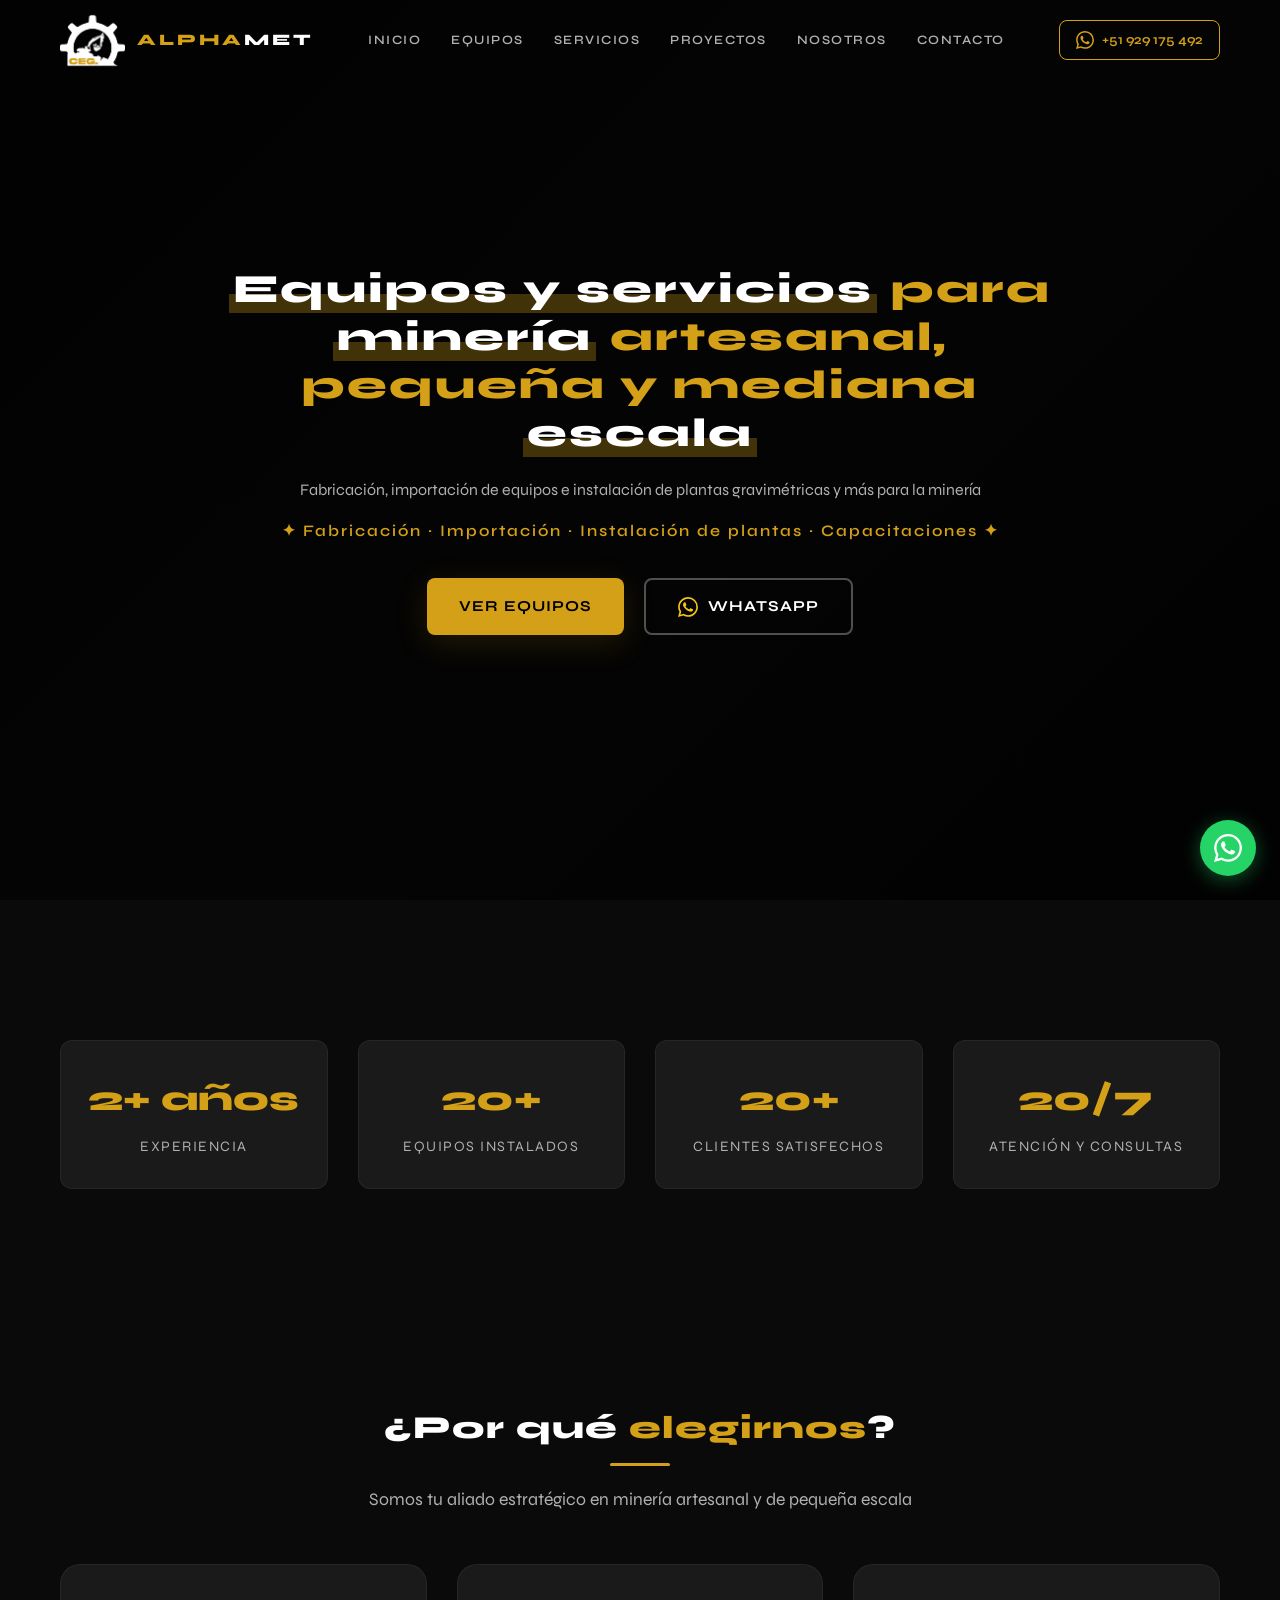
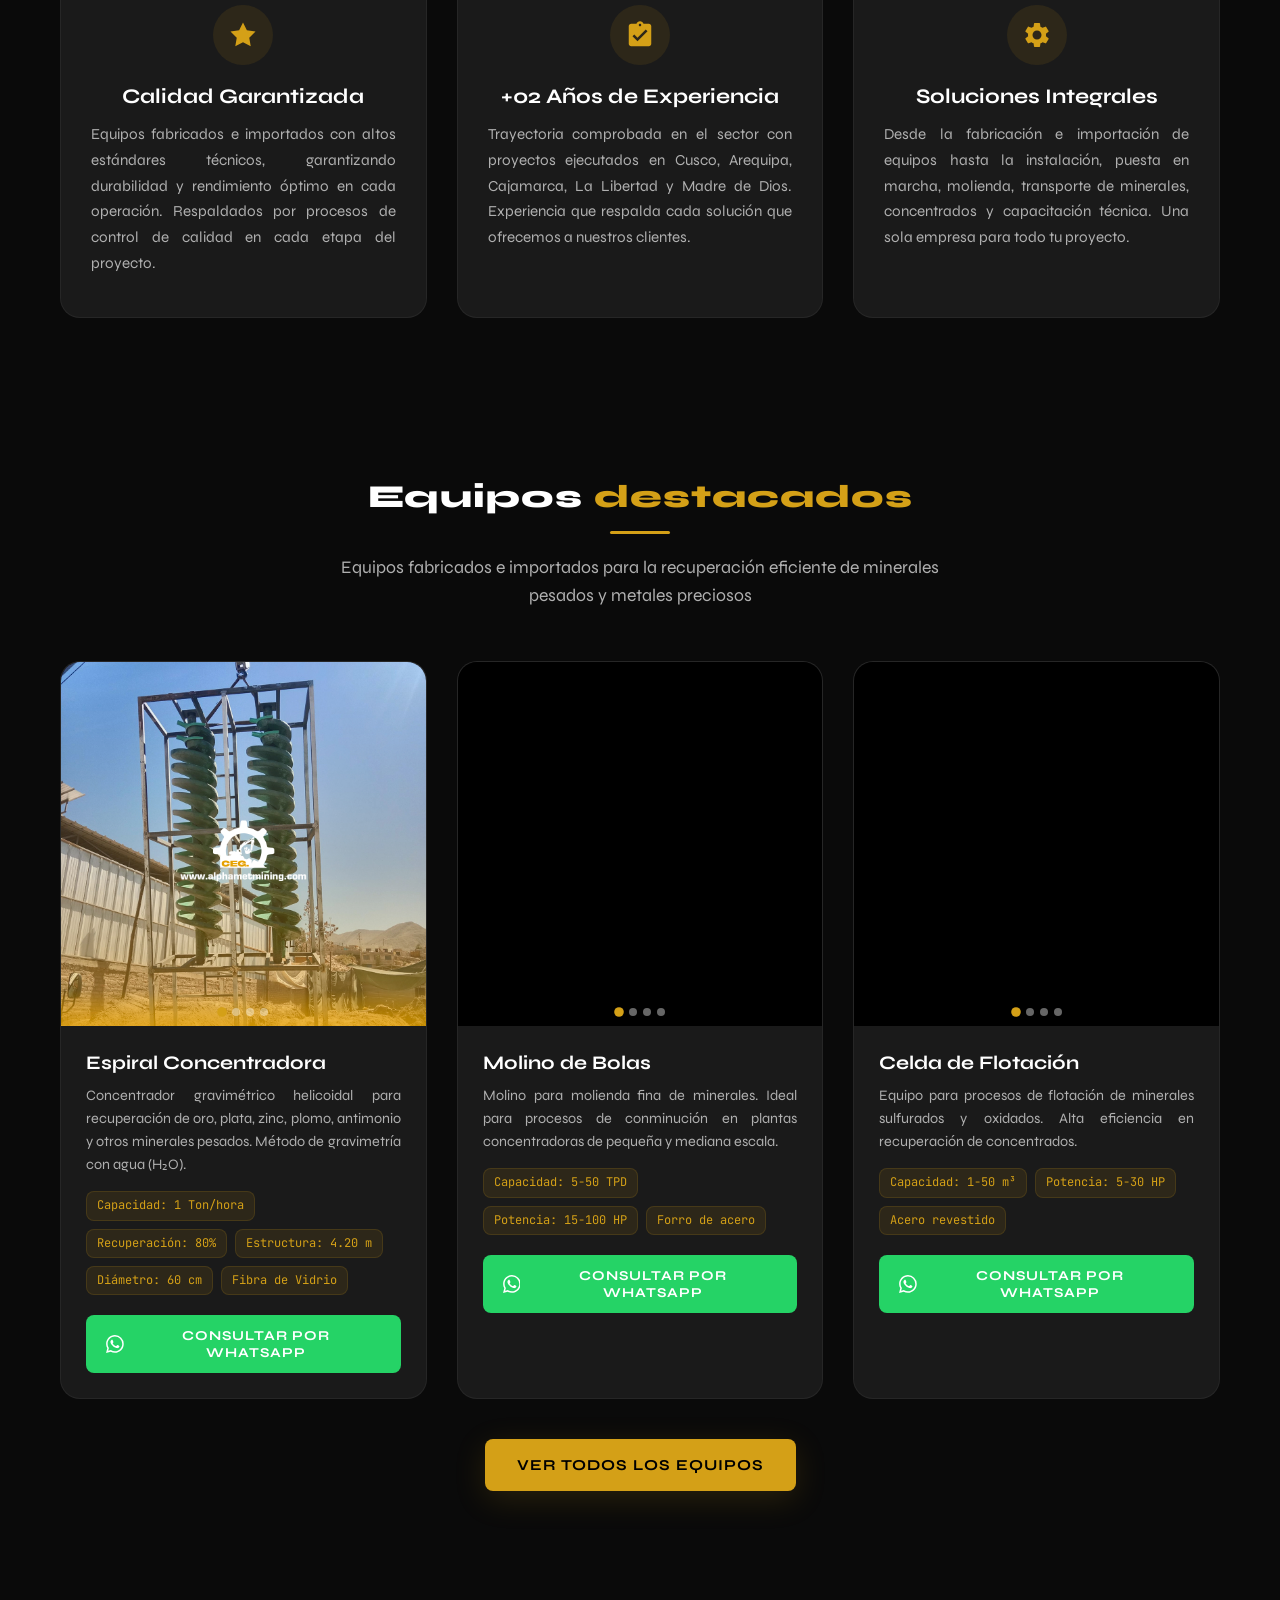
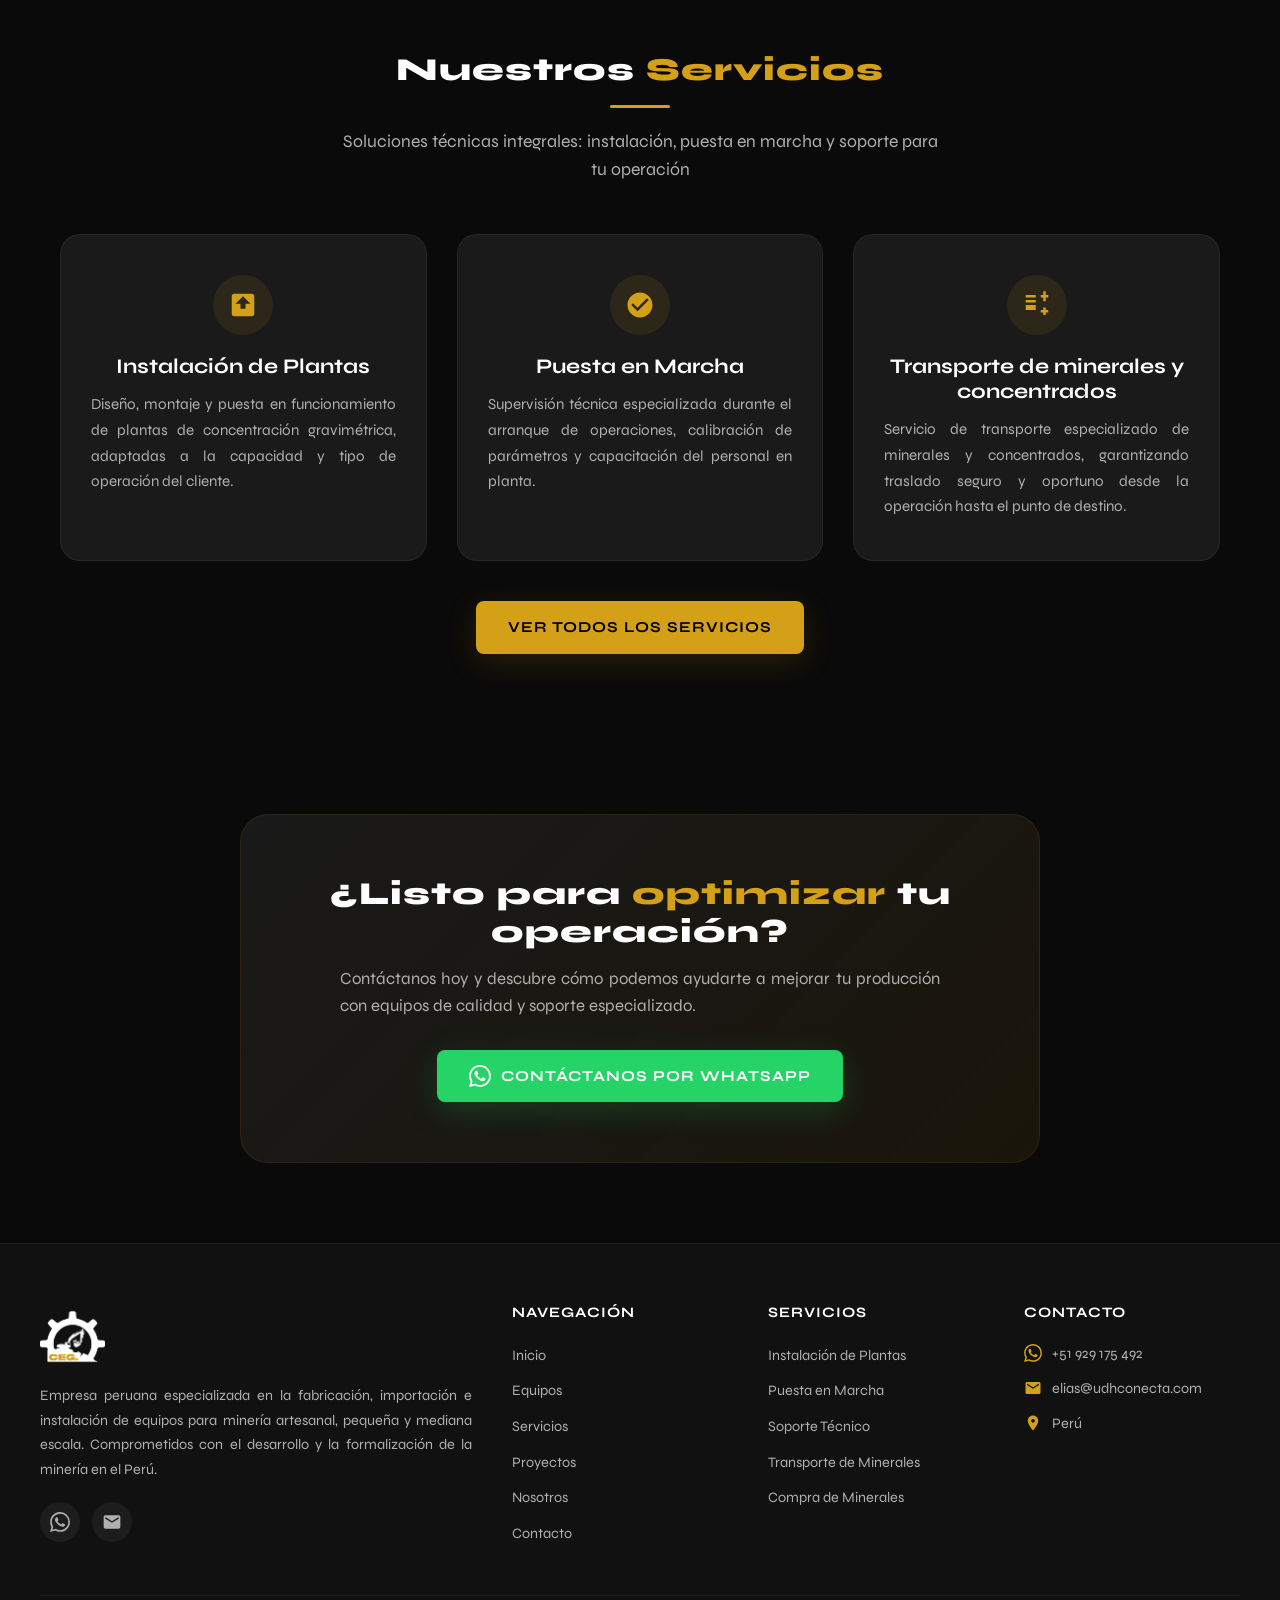
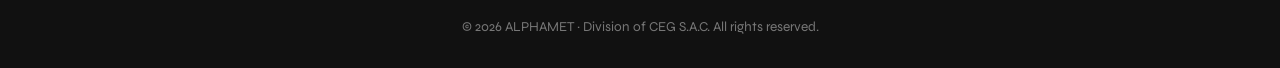
==== commit 60637e93: "actualizacion" ====
--- a/index.html
+++ b/index.html
@@ -318,7 +318,7 @@
     </div>
 
     <div class="footer__bottom">
-      <p>&copy; <span id="current-year">2026</span> ALPHAMET. Todos los derechos reservados. alphametmining.com</p>
+      <p>&copy; 2026 ALPHAMET · Division of CEG S.A.C. All rights reserved.</p>
     </div>
   </footer>
 
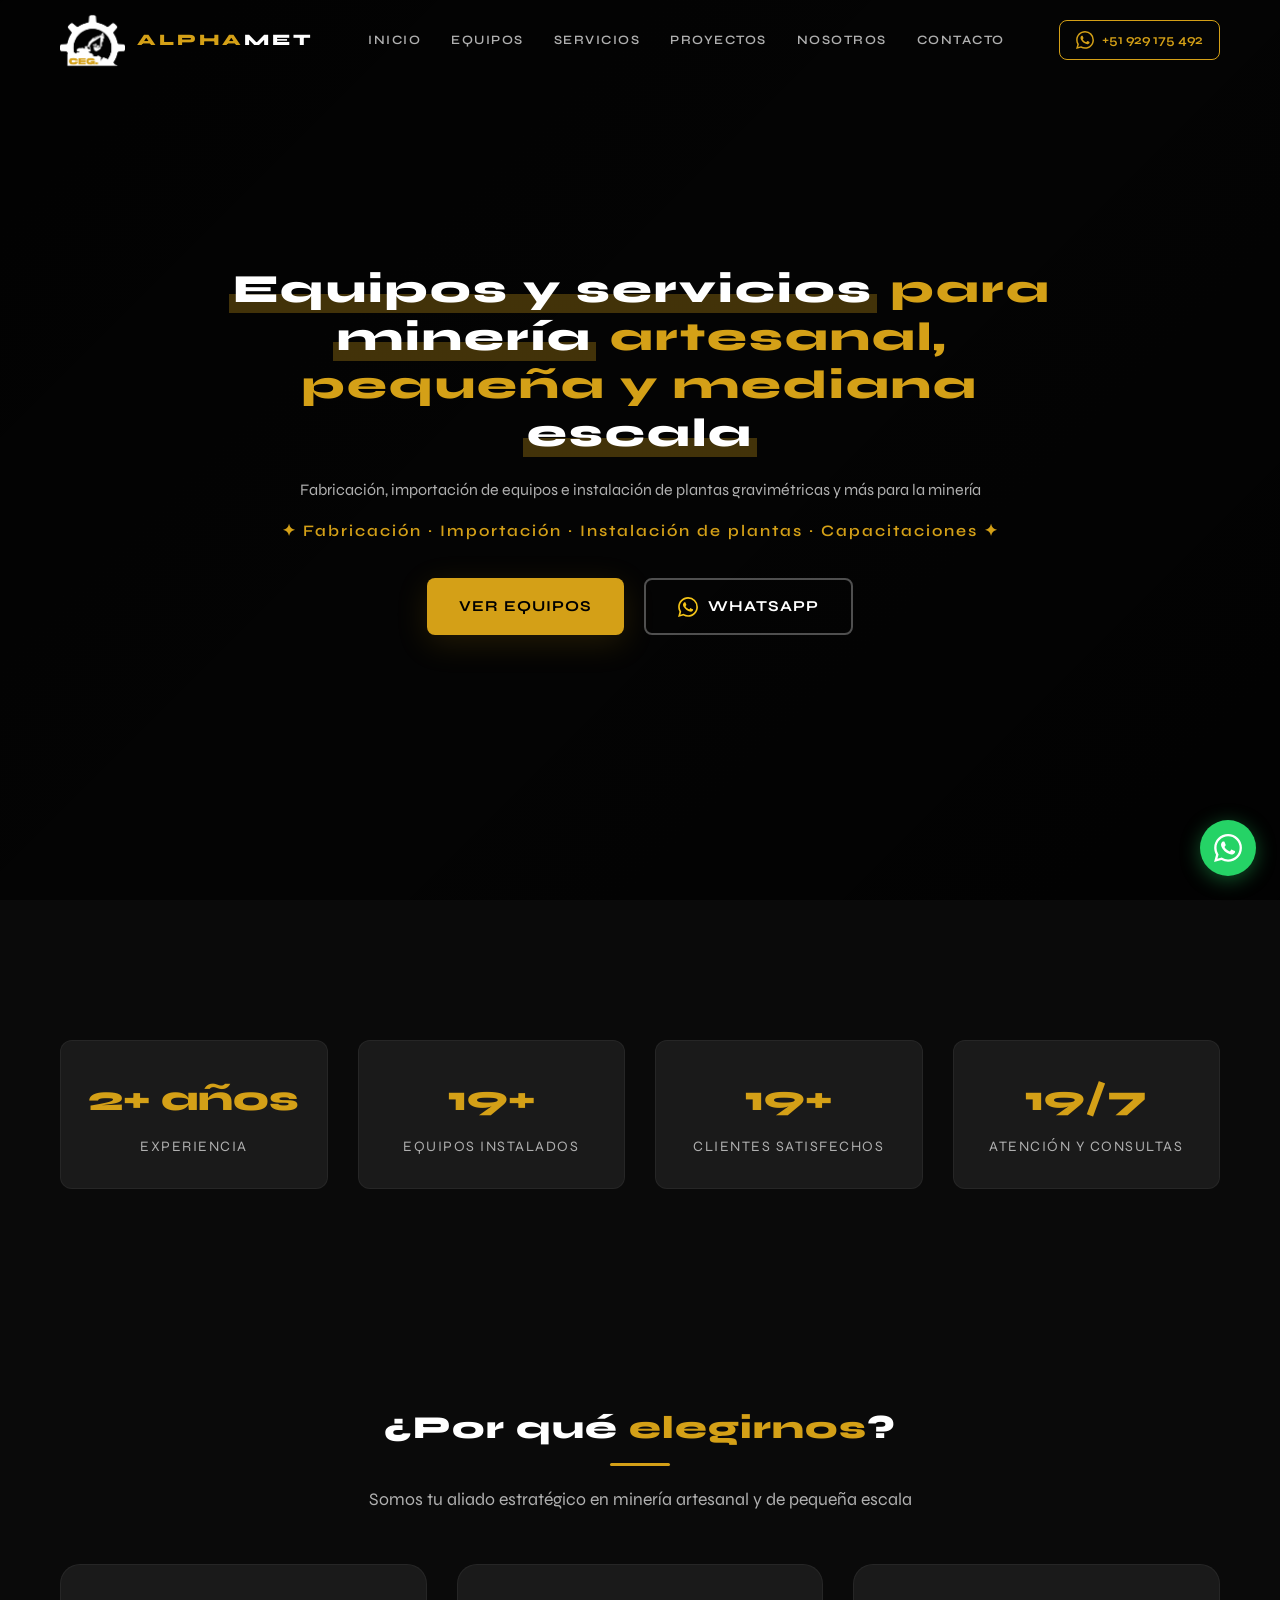
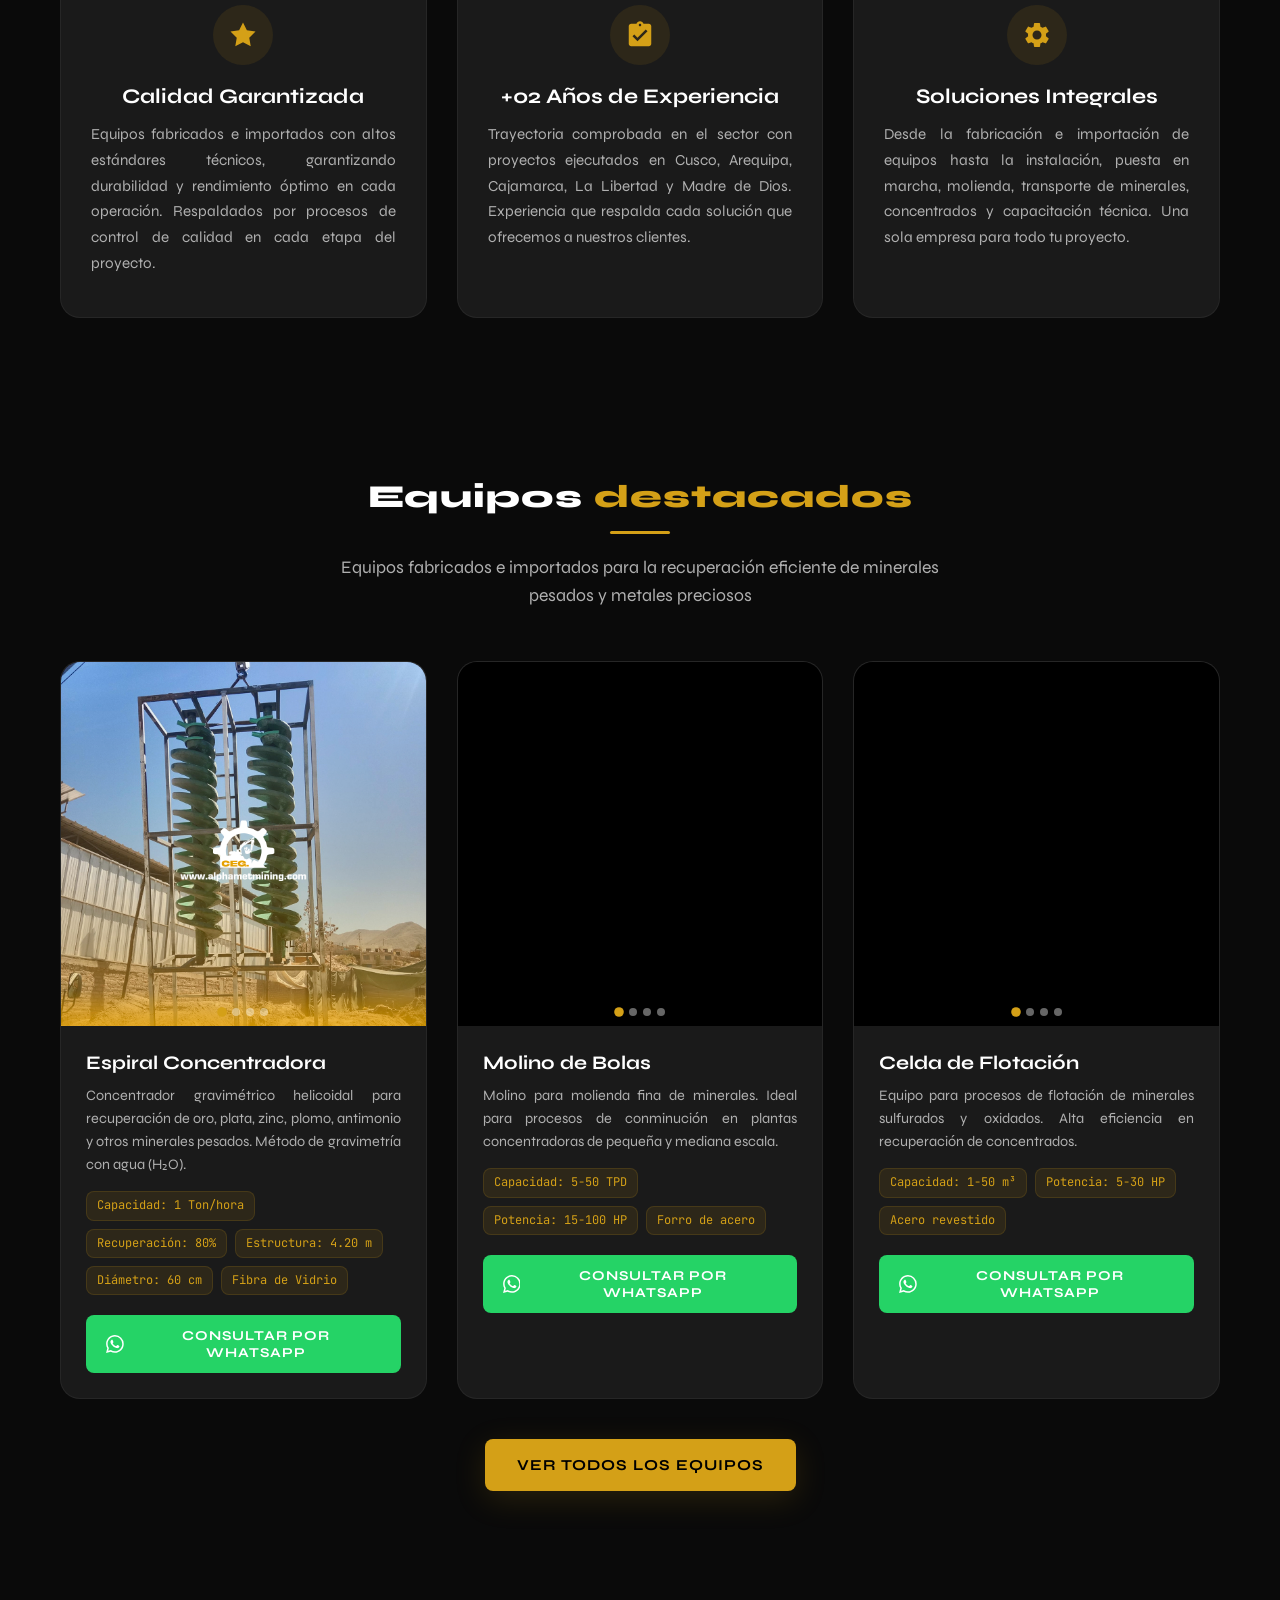
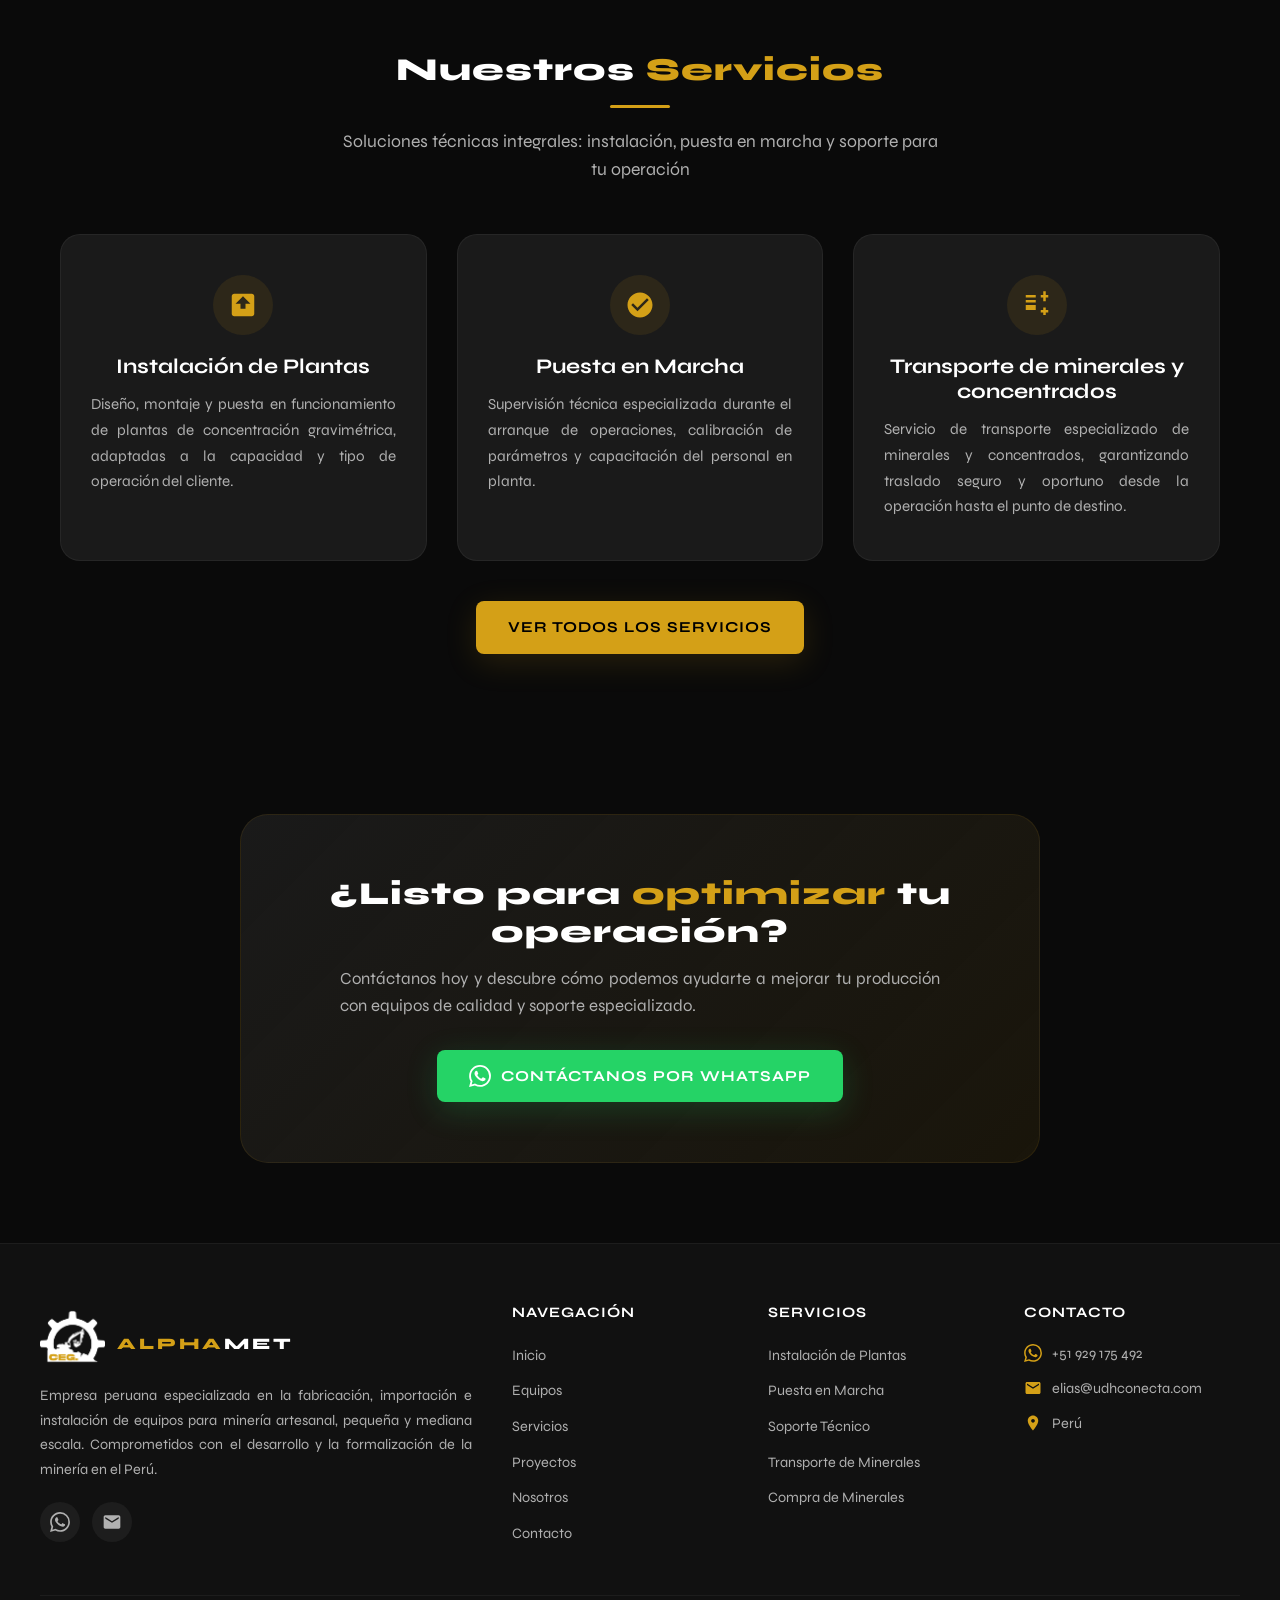
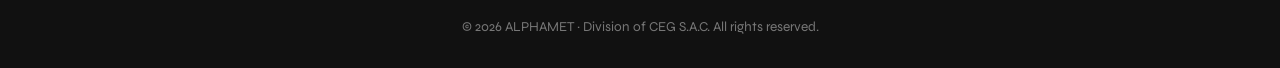
==== commit 3d126912: "actualizacion" ====
--- a/index.html
+++ b/index.html
@@ -260,7 +260,7 @@
     <div class="footer__grid">
       <!-- Marca -->
       <div class="footer__brand">
-        <img src="/assets/icons/logo.png" alt="ALPHAMET" loading="lazy">
+        <a href="/" class="header__logo"><img src="/assets/icons/logo.png" alt="ALPHAMET" loading="lazy"><span class="header__logo-text"><span class="logo-alpha">ALPHA</span><span class="logo-met">MET</span></span></a>
         <p>Empresa peruana especializada en la fabricación, importación e instalación de equipos para minería artesanal, pequeña y mediana escala. Comprometidos con el desarrollo y la formalización de la minería en el Perú.</p>
         <div class="footer__social">
           <a href="https://wa.me/51929175492" target="_blank" rel="noopener" aria-label="WhatsApp">
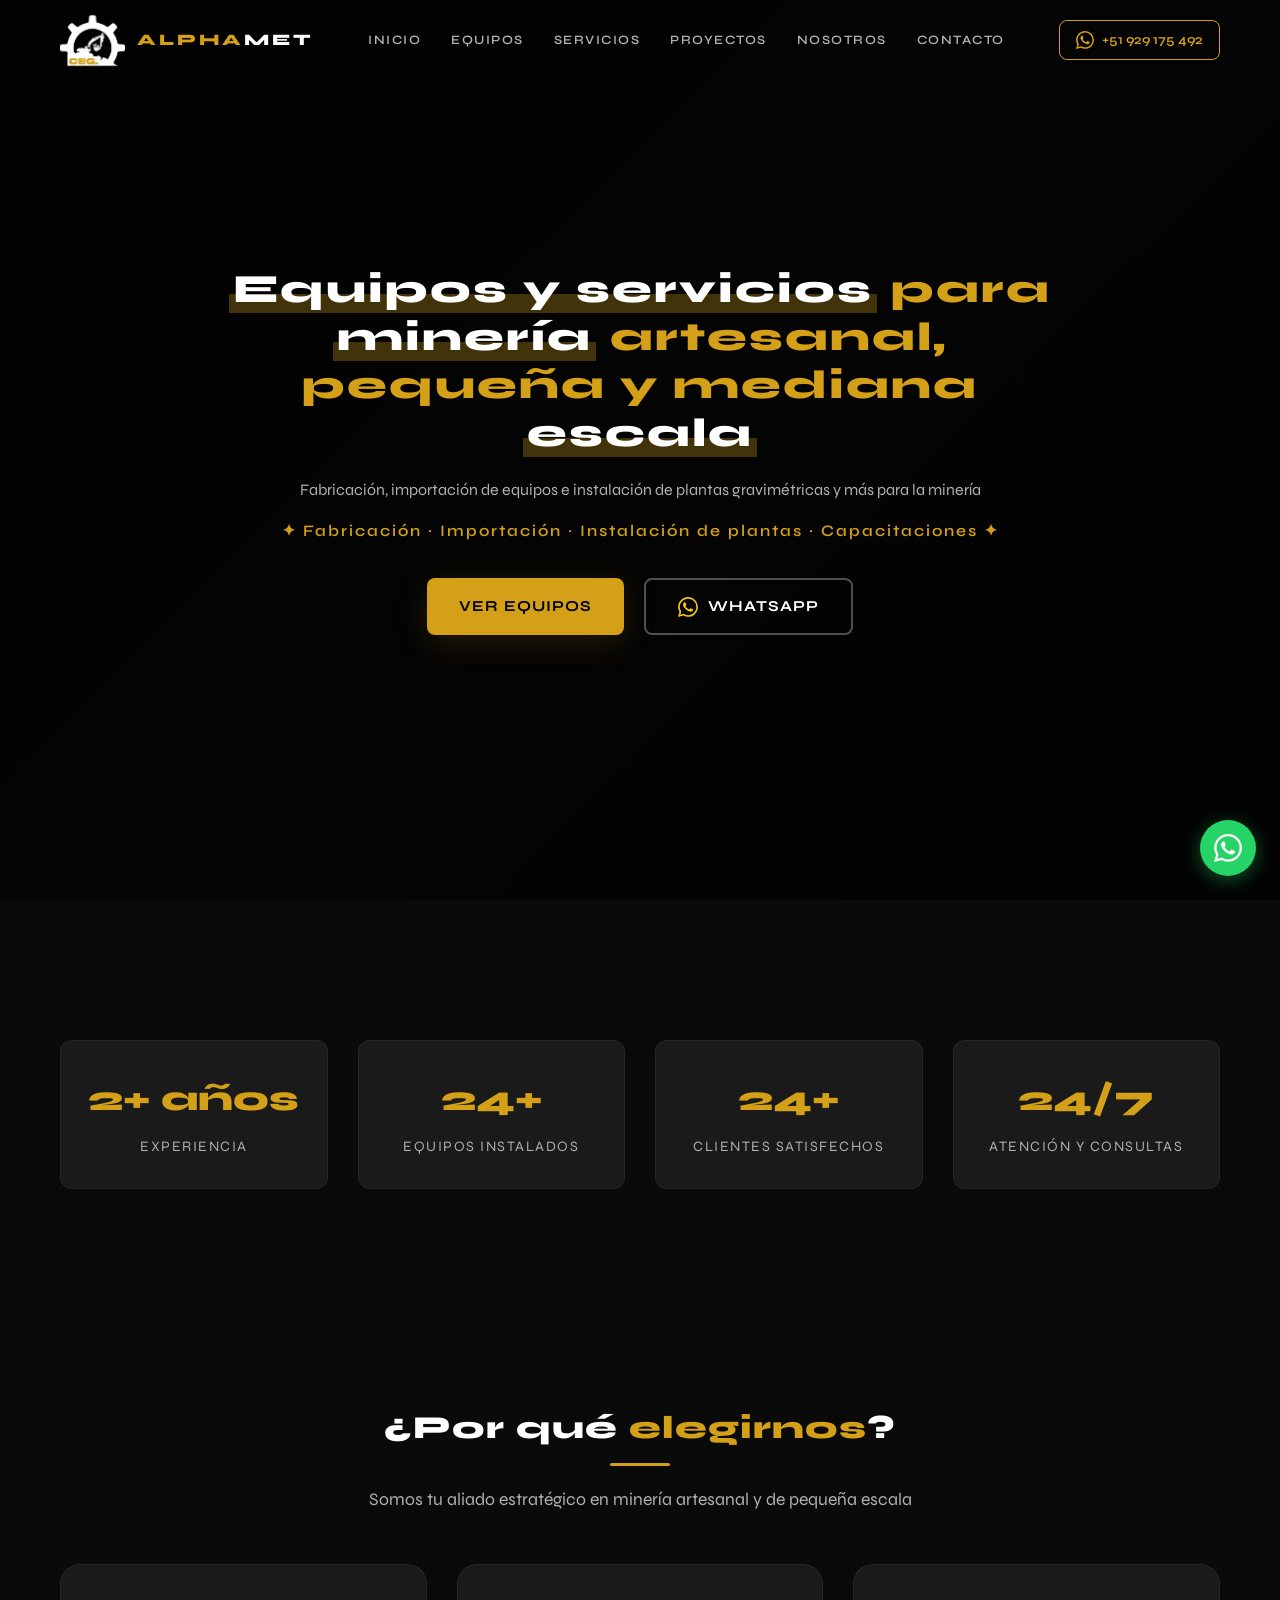
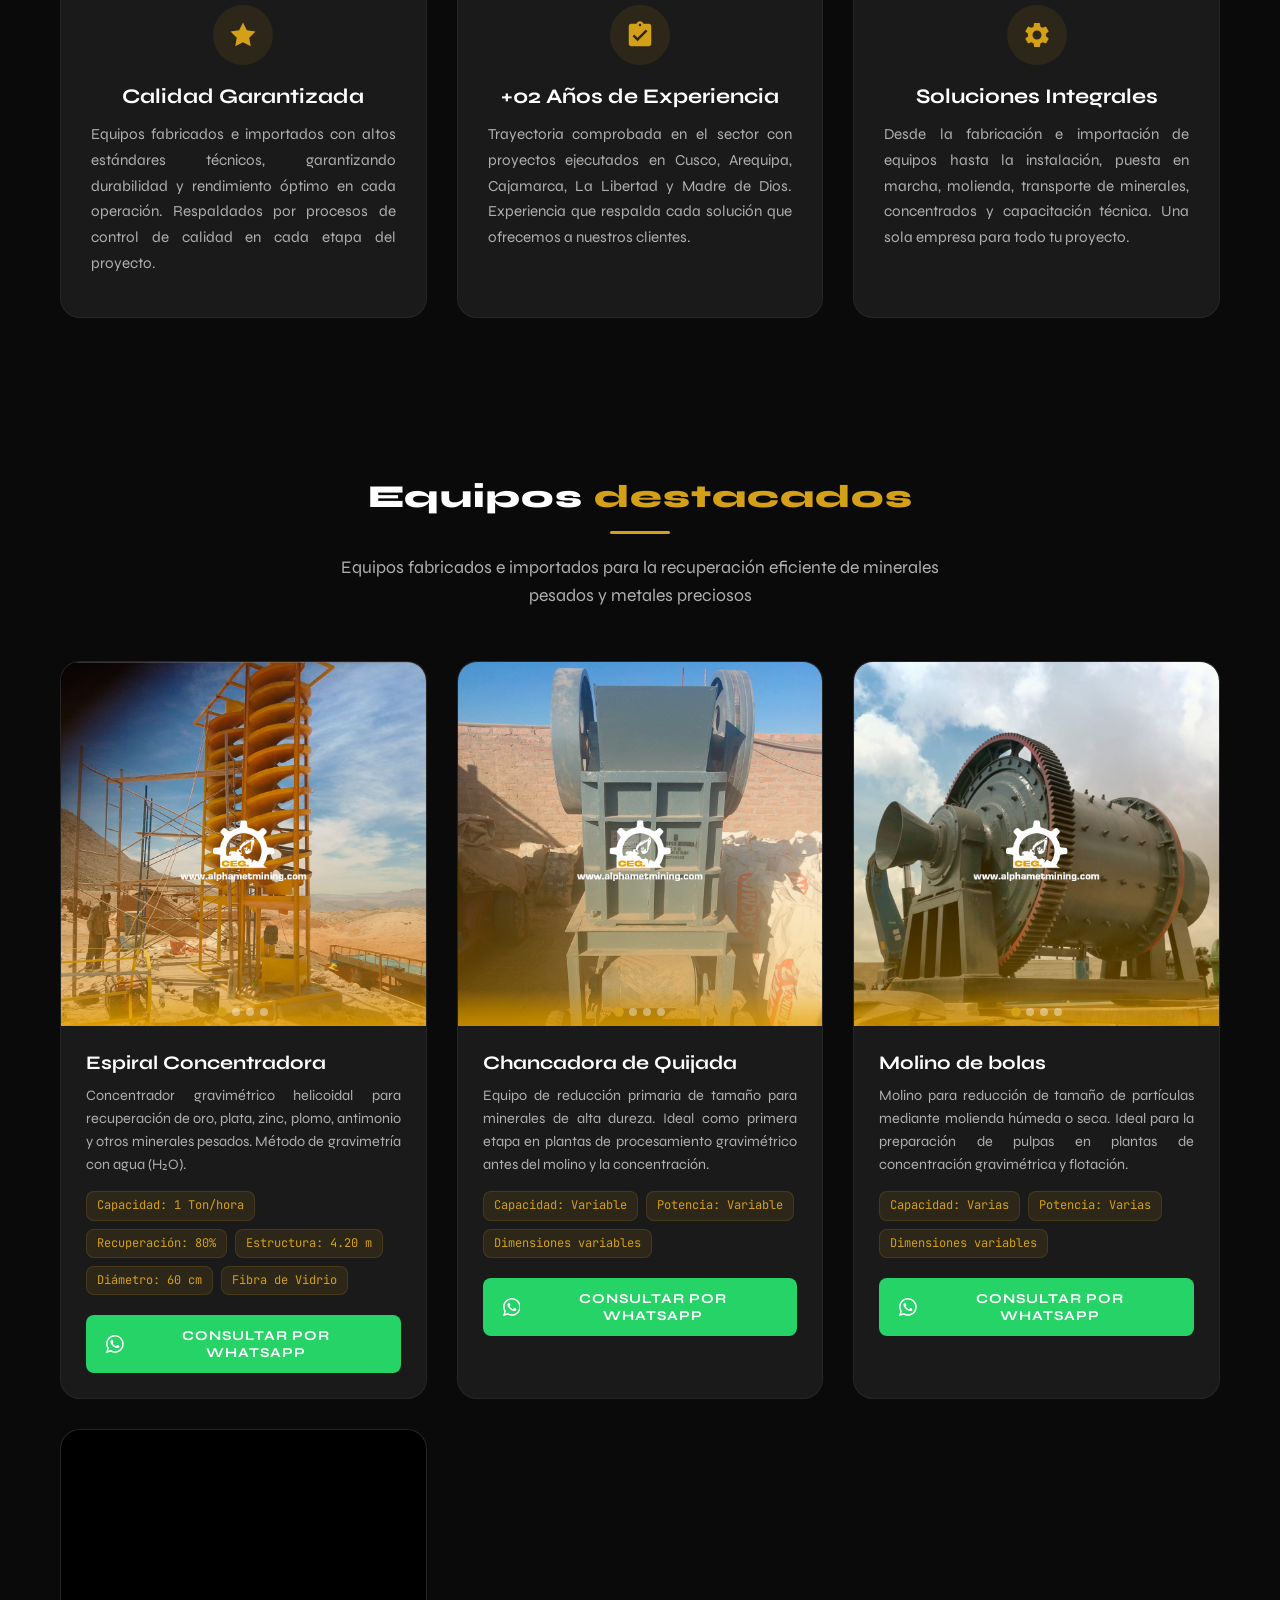
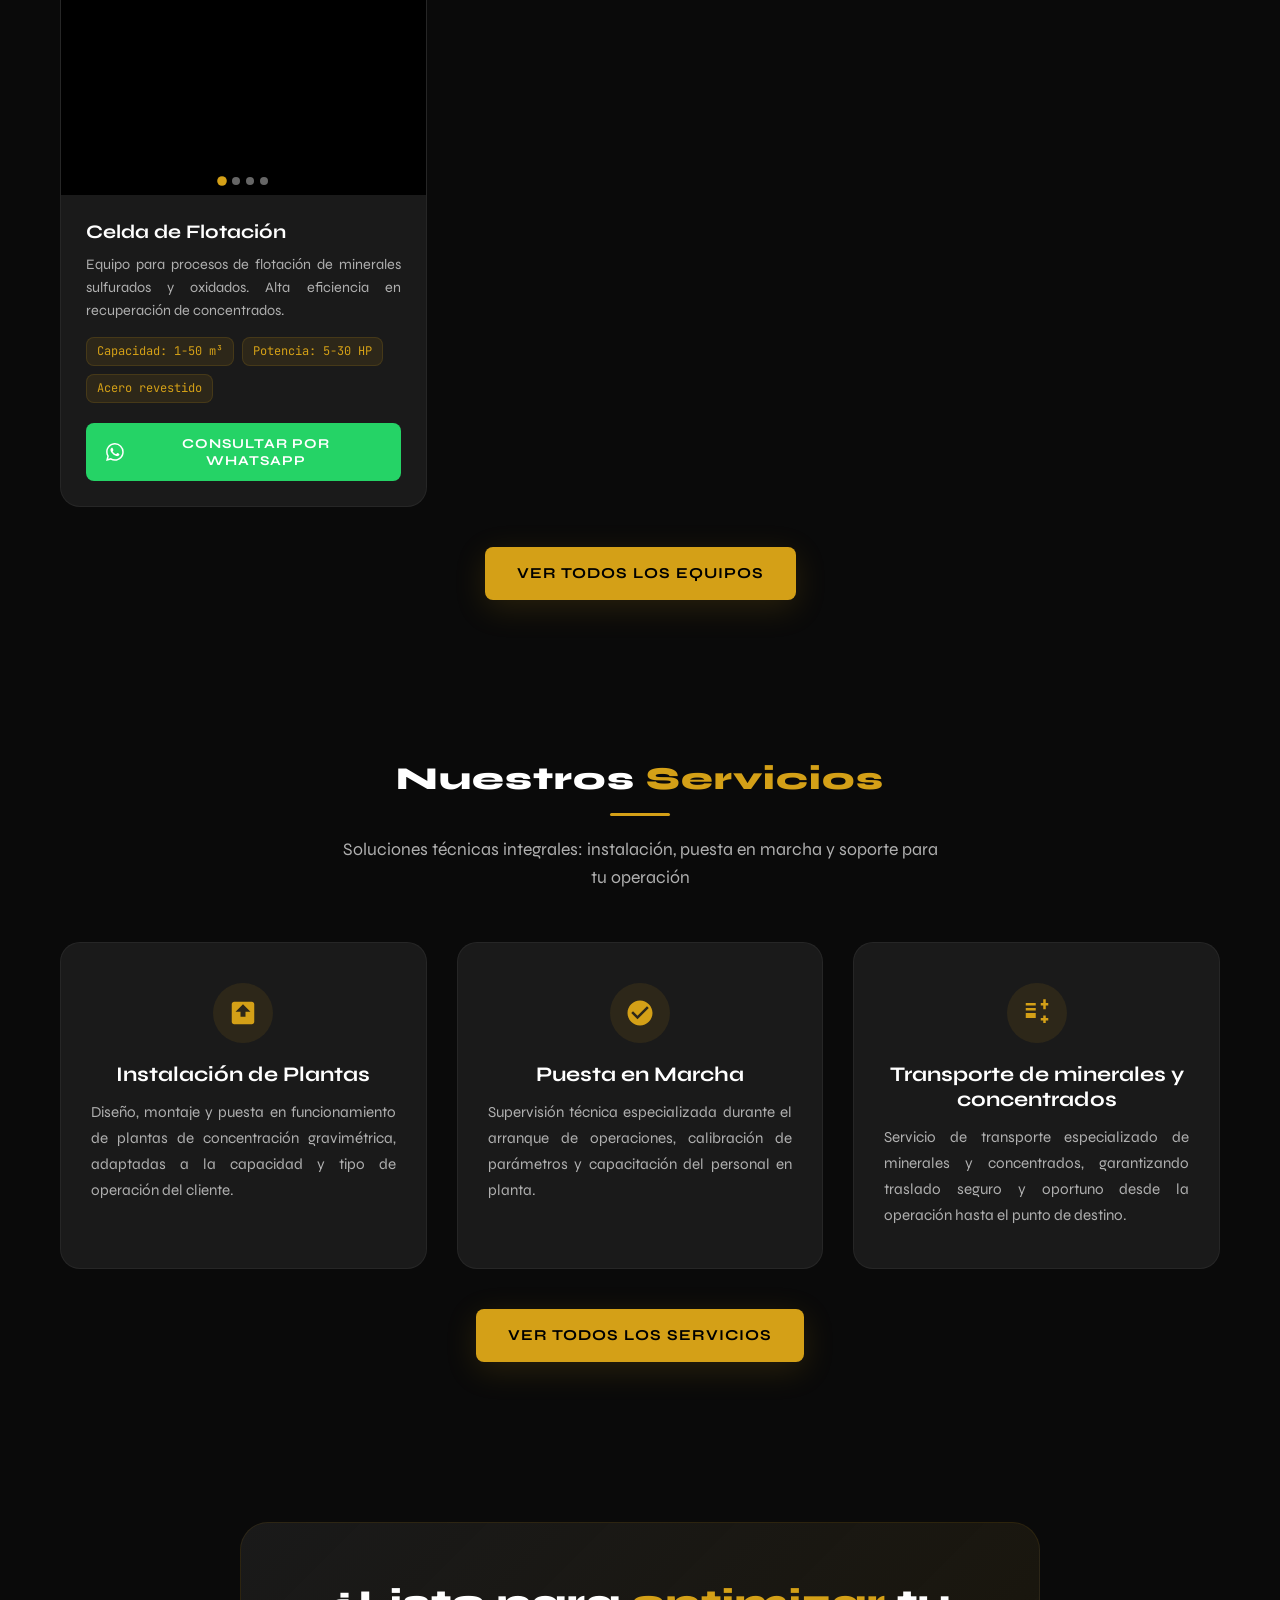
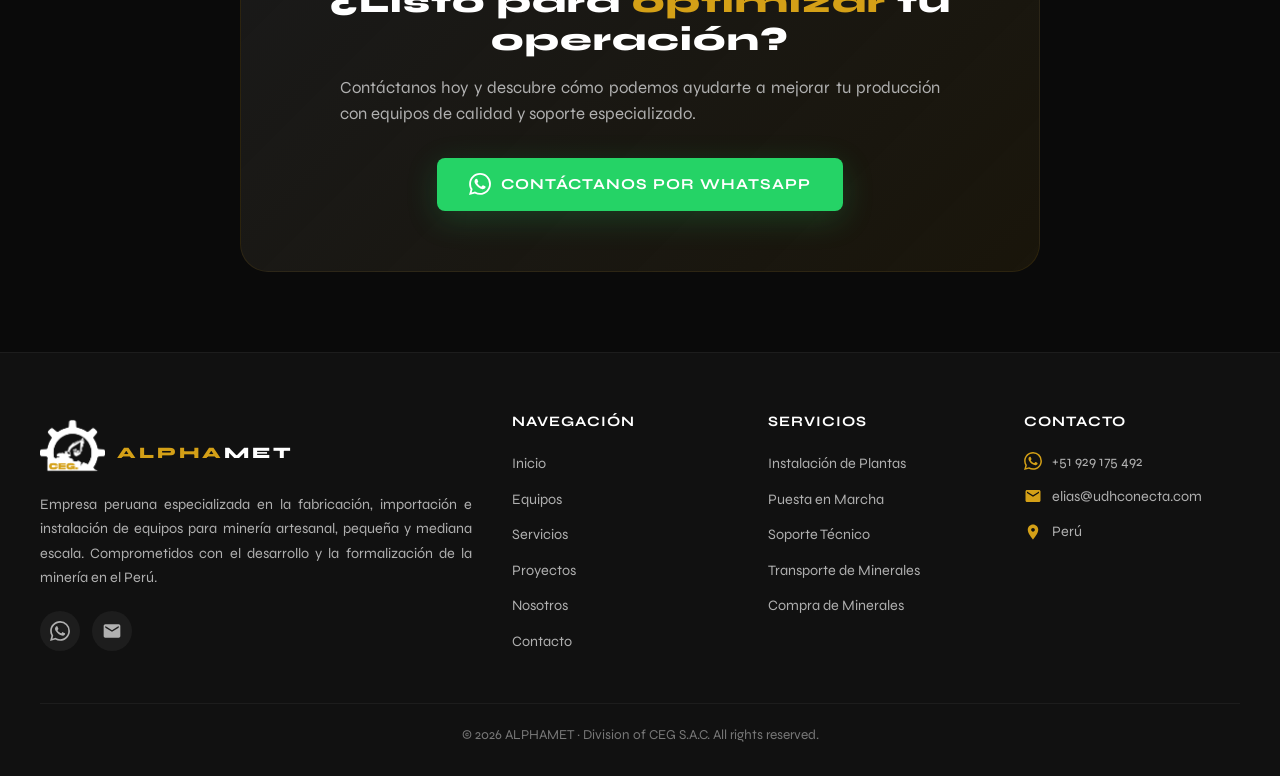
==== commit 5f91a359: "actualizacion" ====
--- a/index.html
+++ b/index.html
@@ -8,23 +8,23 @@
     ============================================================ -->
   <meta charset="UTF-8">
   <meta name="viewport" content="width=device-width, initial-scale=1.0">
-  <title>ALPHAMET - Equipos y Servicios para Minería Artesanal en Perú</title>
-  <meta name="description" content="ALPHAMET: Equipos y servicios profesionales para minería artesanal, pequeña y mediana escala en Perú. Más de 02+ años de experiencia. Jigs, molinos, celdas de flotación y más.">
-  <meta name="keywords" content="minería artesanal, equipos mineros, Perú, concentración gravimétrica, molienda, flotación, lixiviación, ALPHAMET">
+  <title>ALPHAMET | Fabricación, Importación e Instalación de Equipos para Minería</title>
+  <meta name="description" content="Empresa peruana especializada en fabricación, importación e instalación de equipos para minería artesanal, pequeña y mediana escala. Espirales, mesas gravimétricas, molinos y más.">
+  <meta name="keywords" content="equipos mineros Peru, espiral concentradora, mesa gravimetrica, molino de bolas, chancadora, instalacion plantas mineras, mineria artesanal Peru">
   <meta name="author" content="ALPHAMET">
   <meta name="robots" content="index, follow">
   
   <!-- Open Graph -->
-  <meta property="og:title" content="ALPHAMET - Tecnología Minera al Alcance de Todos">
-  <meta property="og:description" content="Equipos y servicios profesionales para minería artesanal, pequeña y mediana escala en Perú.">
+  <meta property="og:title" content="ALPHAMET | Equipos y Servicios para Optimización de Procesos Mineros">
+  <meta property="og:description" content="Fabricación, importación e instalación de equipos para minería artesanal, pequeña y mediana escala en Perú.">
   <meta property="og:type" content="website">
   <meta property="og:url" content="https://alphametmining.com">
   <meta property="og:image" content="/assets/images/og-image.jpg">
 
   <!-- Twitter Card -->
   <meta name="twitter:card" content="summary_large_image">
-  <meta name="twitter:title" content="ALPHAMET - Tecnología Minera al Alcance de Todos">
-  <meta name="twitter:description" content="Equipos y servicios profesionales para minería artesanal, pequeña y mediana escala en Perú.">
+  <meta name="twitter:title" content="ALPHAMET | Equipos y Servicios para Optimización de Procesos Mineros">
+  <meta name="twitter:description" content="Fabricación, importación e instalación de equipos para minería artesanal, pequeña y mediana escala en Perú.">
 
   <!-- Favicon -->
   <link rel="icon" type="image/png" href="assets/icons/favicon.png">
@@ -307,7 +307,7 @@
           </li>
           <li>
             <svg viewBox="0 0 24 24"><path d="M20 4H4c-1.1 0-2 .9-2 2v12c0 1.1.9 2 2 2h16c1.1 0 2-.9 2-2V6c0-1.1-.9-2-2-2zm0 4l-8 5-8-5V6l8 5 8-5v2z"/></svg>
-            <span>elias@udhconecta.com</span>
+            <span id="email-footer-index"></span>
           </li>
           <li>
             <svg viewBox="0 0 24 24"><path d="M12 2C8.13 2 5 5.13 5 9c0 5.25 7 13 7 13s7-7.75 7-13c0-3.87-3.13-7-7-7zm0 9.5c-1.38 0-2.5-1.12-2.5-2.5s1.12-2.5 2.5-2.5 2.5 1.12 2.5 2.5-1.12 2.5-2.5 2.5z"/></svg>
@@ -329,6 +329,10 @@
     <svg viewBox="0 0 24 24"><path d="M17.472 14.382c-.297-.149-1.758-.867-2.03-.967-.273-.099-.471-.148-.67.15-.197.297-.767.966-.94 1.164-.173.199-.347.223-.644.075-.297-.15-1.255-.463-2.39-1.475-.883-.788-1.48-1.761-1.653-2.059-.173-.297-.018-.458.13-.606.134-.133.298-.347.446-.52.149-.174.198-.298.298-.497.099-.198.05-.371-.025-.52-.075-.149-.669-1.612-.916-2.207-.242-.579-.487-.5-.669-.51-.173-.008-.371-.01-.57-.01-.198 0-.52.074-.792.372-.272.297-1.04 1.016-1.04 2.479 0 1.462 1.065 2.875 1.213 3.074.149.198 2.096 3.2 5.077 4.487.709.306 1.262.489 1.694.625.712.227 1.36.195 1.871.118.571-.085 1.758-.719 2.006-1.413.248-.694.248-1.289.173-1.413-.074-.124-.272-.198-.57-.347m-5.421 7.403h-.004a9.87 9.87 0 01-5.031-1.378l-.361-.214-3.741.982.998-3.648-.235-.374a9.86 9.86 0 01-1.51-5.26c.001-5.45 4.436-9.884 9.888-9.884 2.64 0 5.122 1.03 6.988 2.898a9.825 9.825 0 012.893 6.994c-.003 5.45-4.437 9.884-9.885 9.884m8.413-18.297A11.815 11.815 0 0012.05 0C5.495 0 .16 5.335.157 11.892c0 2.096.547 4.142 1.588 5.945L.057 24l6.305-1.654a11.882 11.882 0 005.683 1.448h.005c6.554 0 11.89-5.335 11.893-11.893a11.821 11.821 0 00-3.48-8.413z"/></svg>
   </a>
 
+  <script>
+  document.getElementById('email-footer-index').innerHTML = 
+  ['elias','udhconecta.com'].join('@');
+  </script>
   <!-- JavaScript -->
   <script src="/js/productos-data.js"></script>
   <script src="/js/main.js"></script>
--- a/css/styles.css
+++ b/css/styles.css
@@ -913,7 +913,7 @@
 
 .team-card__image {
   width: 100%;
-  height: 280px;
+  aspect-ratio: 1 / 1;
   object-fit: cover;
   border-radius: 0;
 }
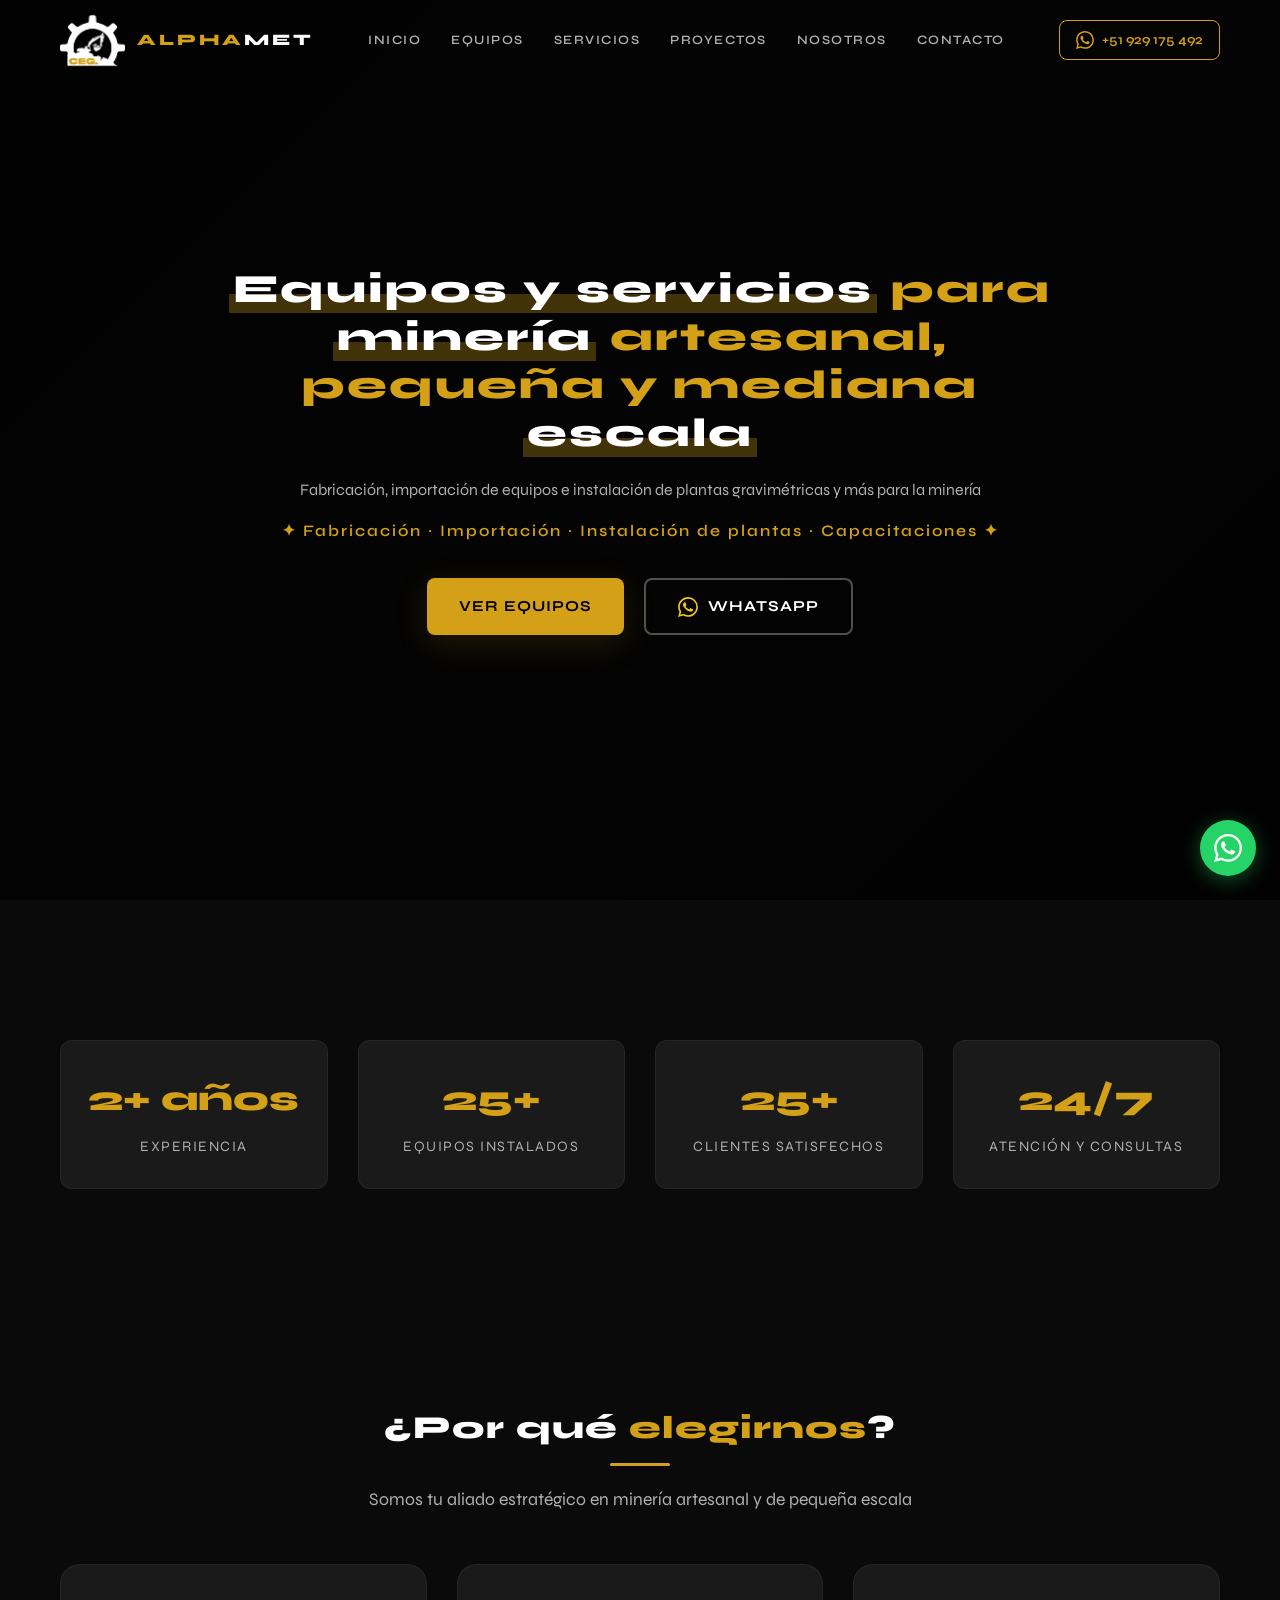
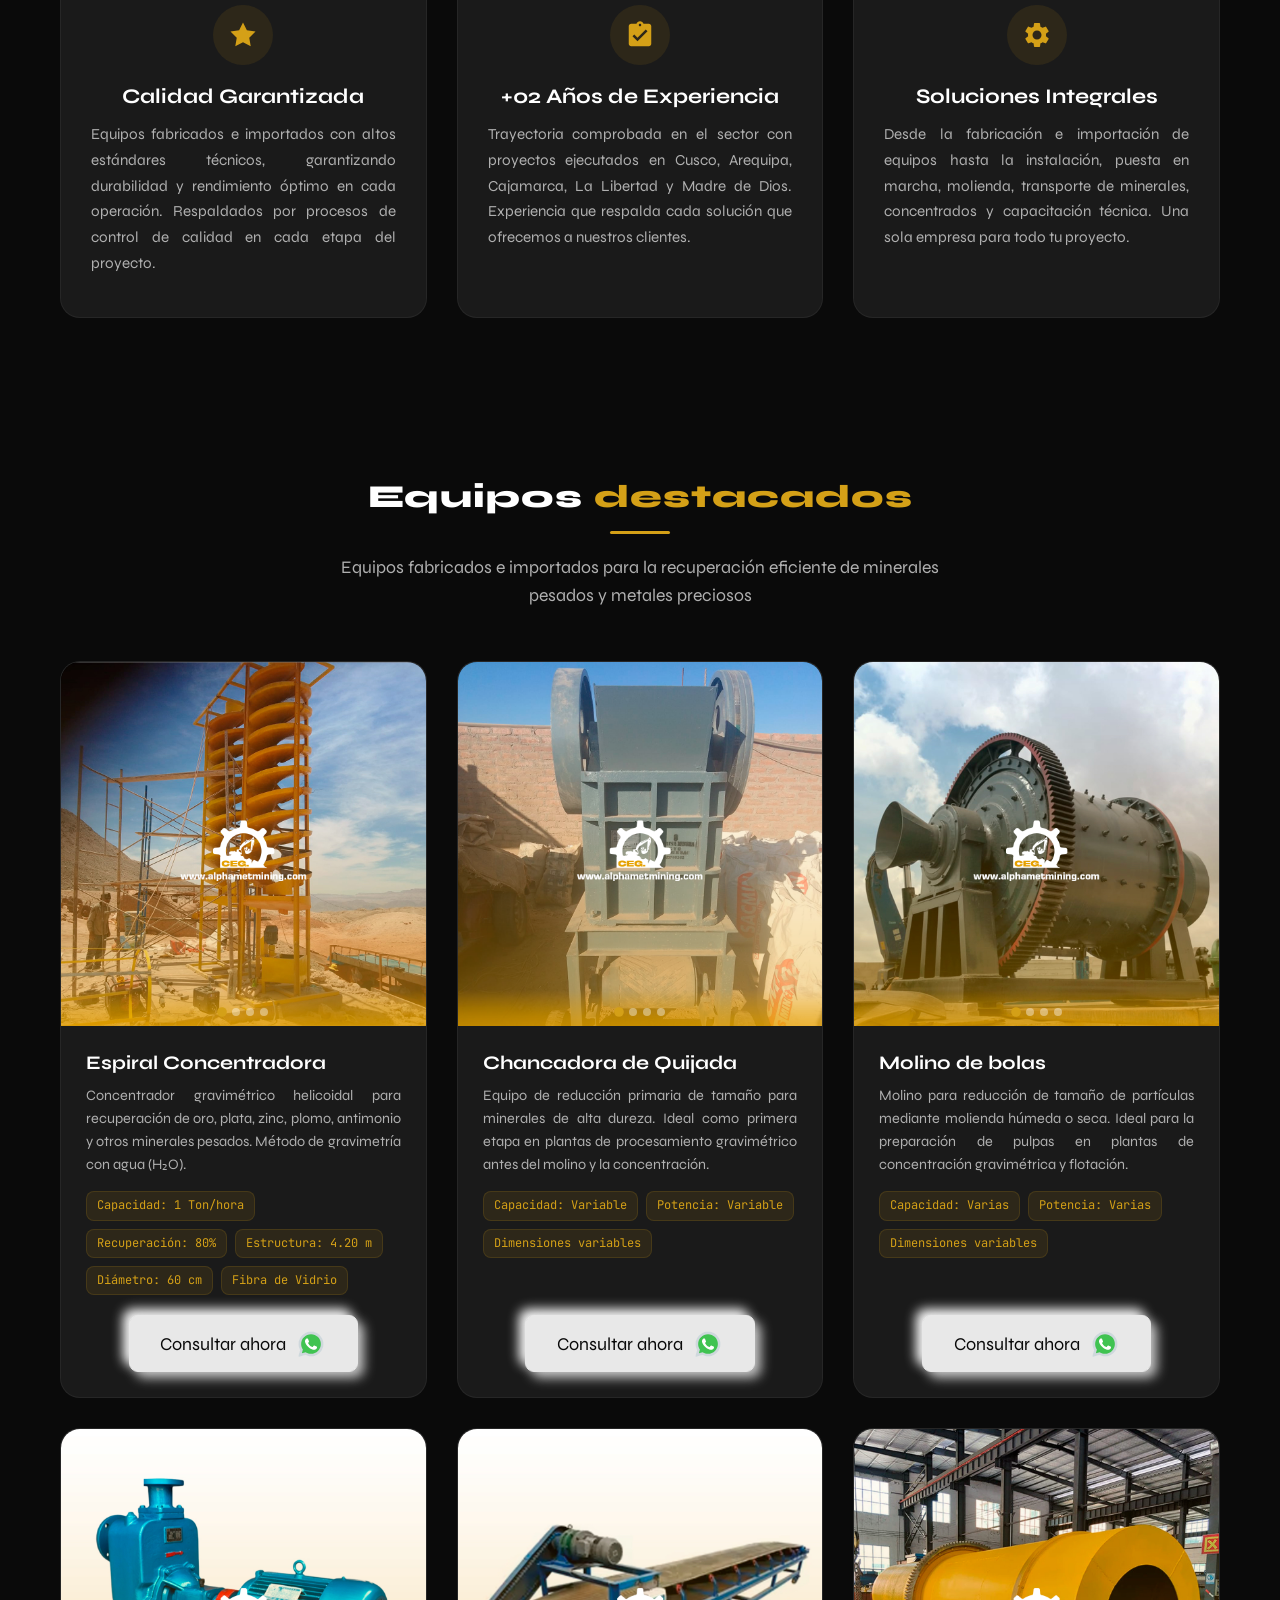
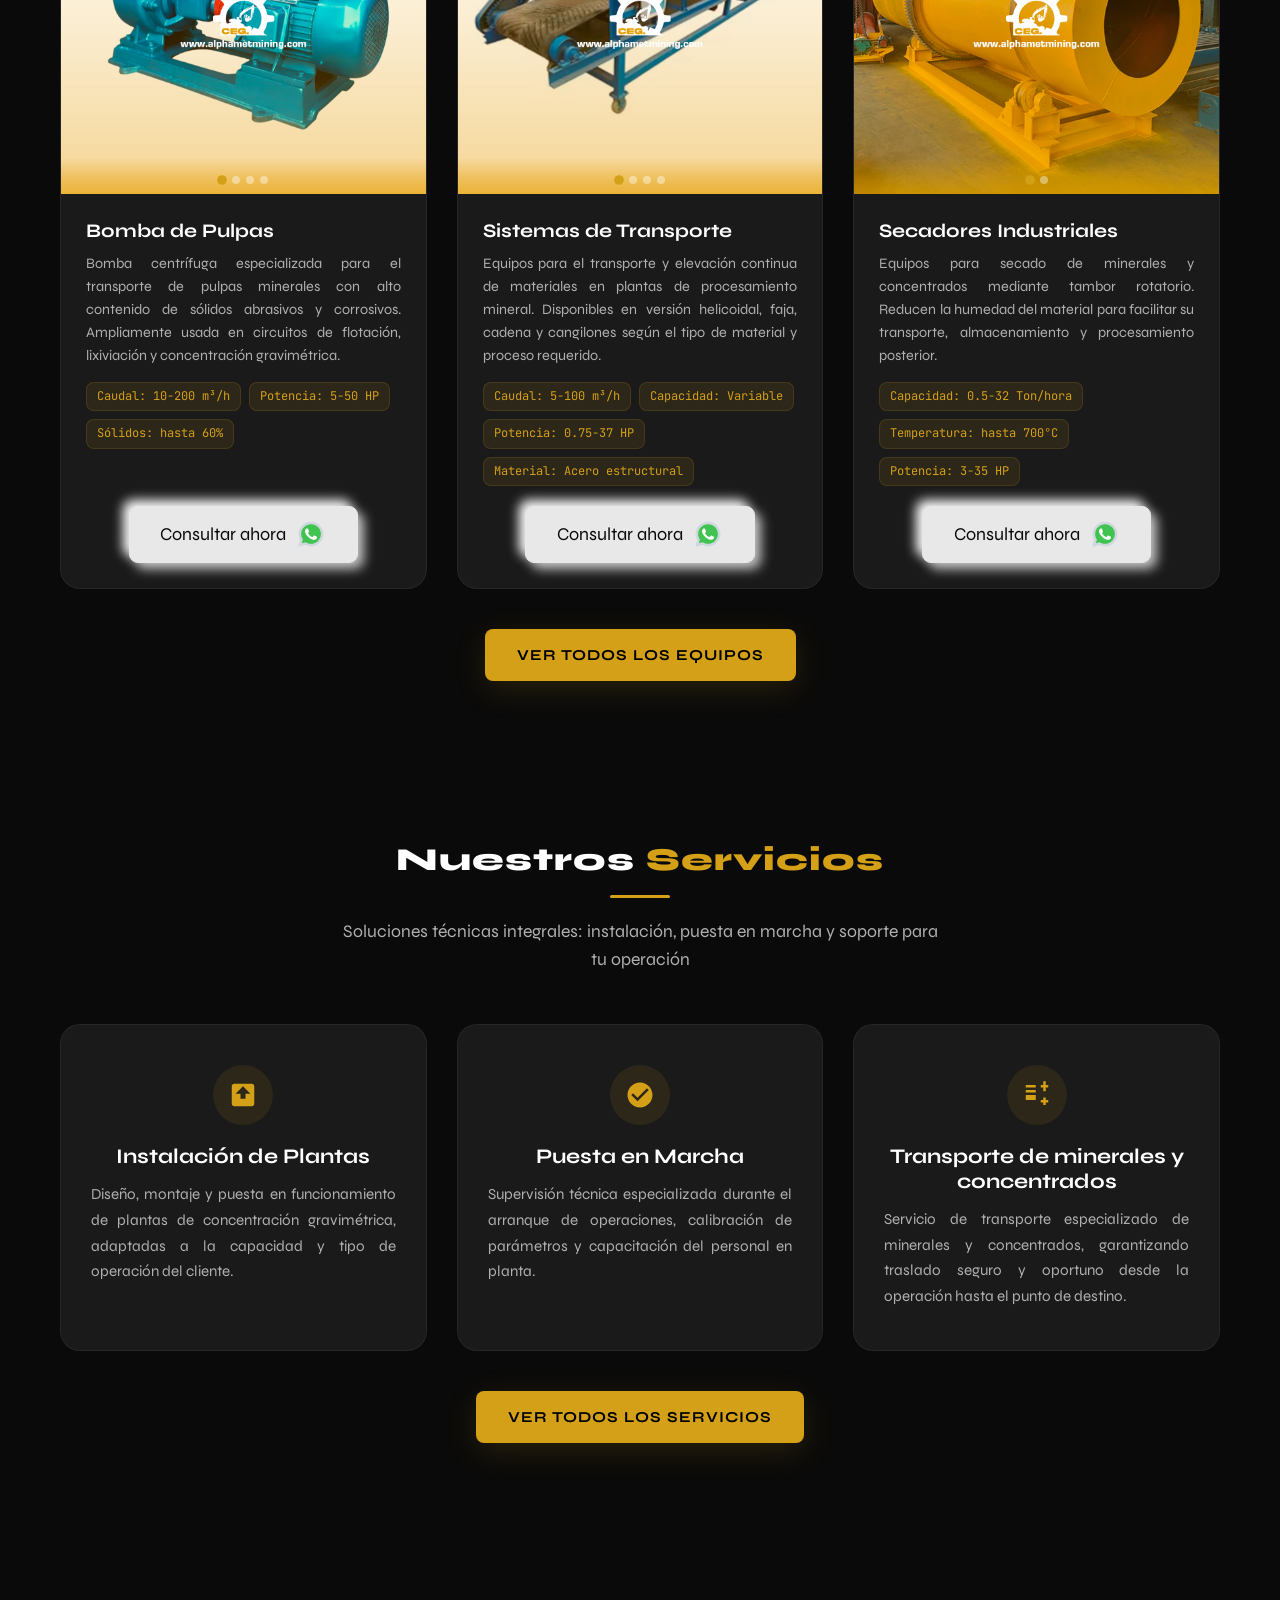
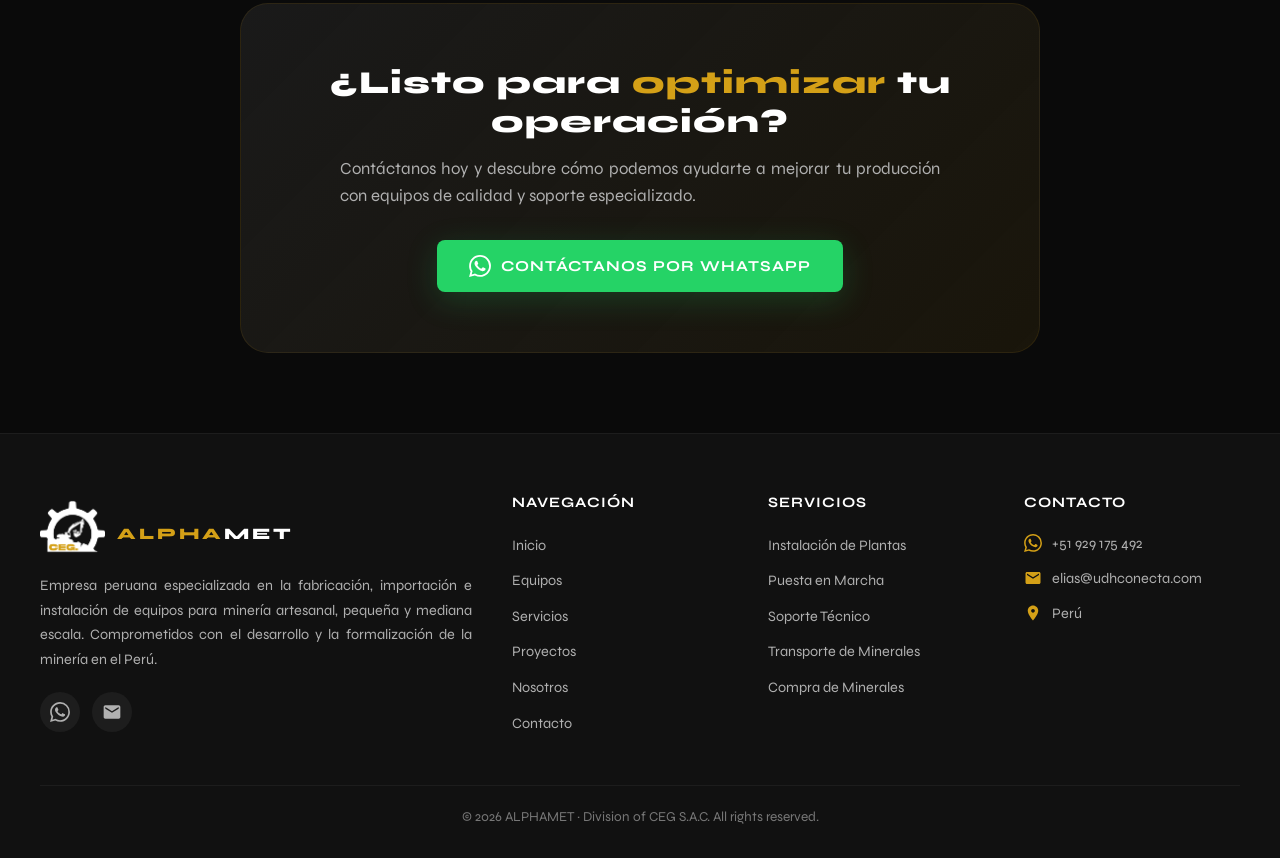
==== commit 4d746ff2: "actualizacion" ====
--- a/index.html
+++ b/index.html
@@ -31,6 +31,24 @@
   
   <!-- CSS -->
   <link rel="stylesheet" href="/css/styles.css">
+
+  <!-- Meta Pixel Code -->
+  <script>
+  !function(f,b,e,v,n,t,s)
+  {if(f.fbq)return;n=f.fbq=function(){n.callMethod?
+  n.callMethod.apply(n,arguments):n.queue.push(arguments)};
+  if(!f._fbq)f._fbq=n;n.push=n;n.loaded=!0;n.version='2.0';
+  n.queue=[];t=b.createElement(e);t.async=!0;
+  t.src=v;s=b.getElementsByTagName(e)[0];
+  s.parentNode.insertBefore(t,s)}(window, document,'script',
+  'https://connect.facebook.net/en_US/fbevents.js');
+  fbq('init', '1701623387689000');
+  fbq('track', 'PageView');
+  </script>
+  <noscript><img height="1" width="1" style="display:none"
+  src="https://www.facebook.com/tr?id=1701623387689000&ev=PageView&noscript=1"
+  /></noscript>
+  <!-- End Meta Pixel Code -->
 </head>
 <body>
 
--- a/css/styles.css
+++ b/css/styles.css
@@ -664,6 +664,9 @@
   overflow: hidden;
   border: 1px solid rgba(255, 255, 255, 0.05);
   transition: all var(--transition-base);
+  display: flex;
+  flex-direction: column;
+  height: 100%;
 }
 
 .product-card:hover {
@@ -681,6 +684,9 @@
 
 .product-card__body {
   padding: 25px;
+  display: flex;
+  flex-direction: column;
+  flex: 1;
 }
 
 .product-card__title {
@@ -715,30 +721,76 @@
   border: 1px solid rgba(212, 160, 23, 0.15);
 }
 
-.product-card__btn {
-  width: 100%;
+.button2 {
   display: inline-flex;
   align-items: center;
+  gap: 10px;
+  transition: all 0.2s ease-in;
+  position: relative;
+  overflow: hidden;
+  z-index: 1;
+  color: #090909;
+  padding: 0.7em 1.7em;
+  font-size: 18px;
+  border-radius: 0.5em;
+  background: #e8e8e8;
+  border: 1px solid #e8e8e8;
+  box-shadow: 6px 6px 12px #c5c5c5, -6px -6px 12px #ffffff;
+  cursor: pointer;
+}
+.product-card__body > a {
+  display: flex;
   justify-content: center;
-  gap: 8px;
-  font-family: 'Syne', sans-serif;
-  font-size: 0.85rem;
-  font-weight: 700;
-  padding: 12px 20px;
-  background: #25D366;
-  color: #fff;
-  border: none;
-  border-radius: var(--border-radius-sm);
-  cursor: pointer;
-  transition: all var(--transition-fast);
-  text-transform: uppercase;
-  letter-spacing: 1px;
-}
-
-.product-card__btn:hover {
-  background: #1da851;
-  transform: translateY(-2px);
-  box-shadow: 0 8px 24px rgba(37, 211, 102, 0.3);
+  margin-top: auto;
+}
+.button2 > svg {
+  height: 30px;
+  width: 30px;
+  flex-shrink: 0;
+}
+.button2:active {
+  color: #666;
+  box-shadow: inset 4px 4px 12px #c5c5c5,
+              inset -4px -4px 12px #ffffff;
+}
+.button2:before {
+  content: "";
+  position: absolute;
+  left: 50%;
+  transform: translateX(-50%) scaleY(1) scaleX(1.25);
+  top: 100%;
+  width: 140%;
+  height: 180%;
+  background-color: rgba(0, 0, 0, 0.05);
+  border-radius: 50%;
+  display: block;
+  transition: all 0.5s 0.1s cubic-bezier(0.55, 0, 0.1, 1);
+  z-index: -1;
+}
+.button2:after {
+  content: "";
+  position: absolute;
+  left: 55%;
+  transform: translateX(-50%) scaleY(1) scaleX(1.45);
+  top: 180%;
+  width: 160%;
+  height: 190%;
+  background-color: #009087;
+  border-radius: 50%;
+  display: block;
+  transition: all 0.5s 0.1s cubic-bezier(0.55, 0, 0.1, 1);
+  z-index: -1;
+}
+.button2:hover { color: #ffffff; border: 1px solid #009087; }
+.button2:hover:before {
+  top: -35%;
+  background-color: #009087;
+  transform: translateX(-50%) scaleY(1.3) scaleX(0.8);
+}
+.button2:hover:after {
+  top: -45%;
+  background-color: #009087;
+  transform: translateX(-50%) scaleY(1.3) scaleX(0.8);
 }
 
 /* ============================================================
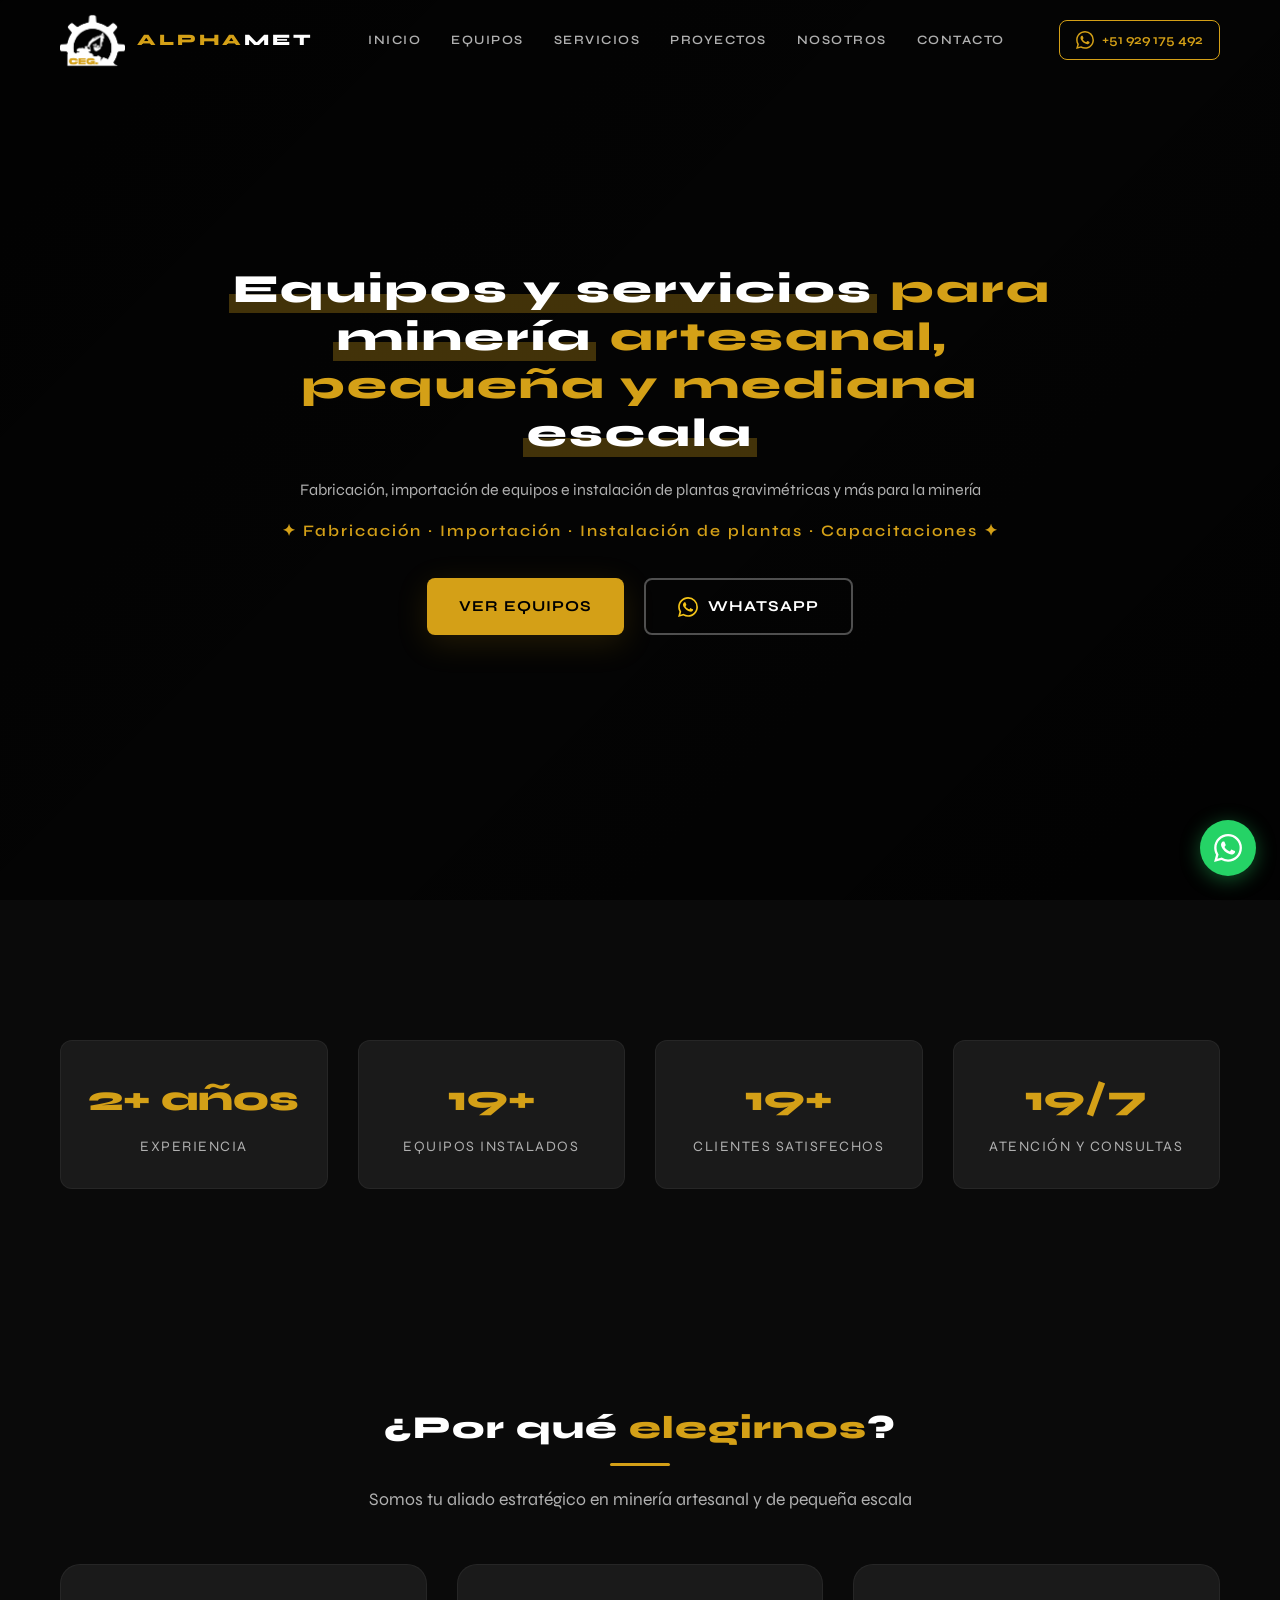
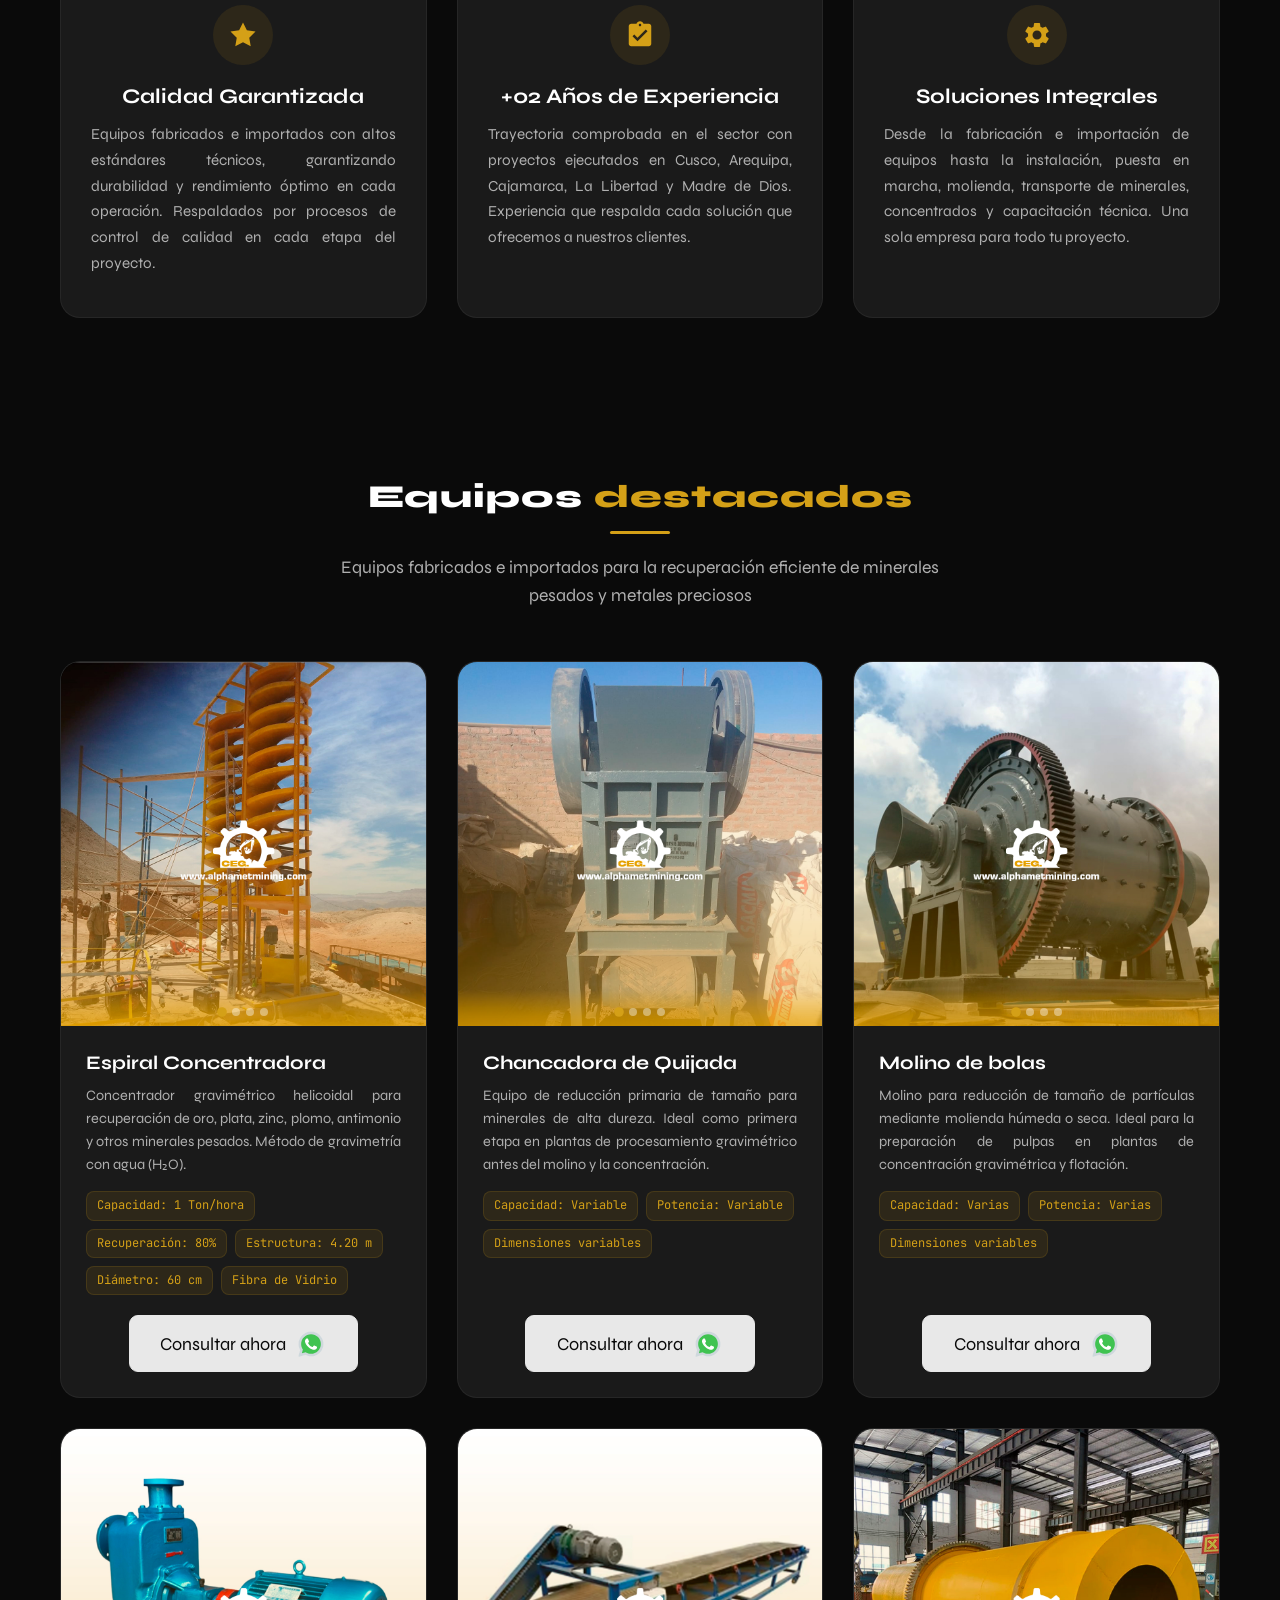
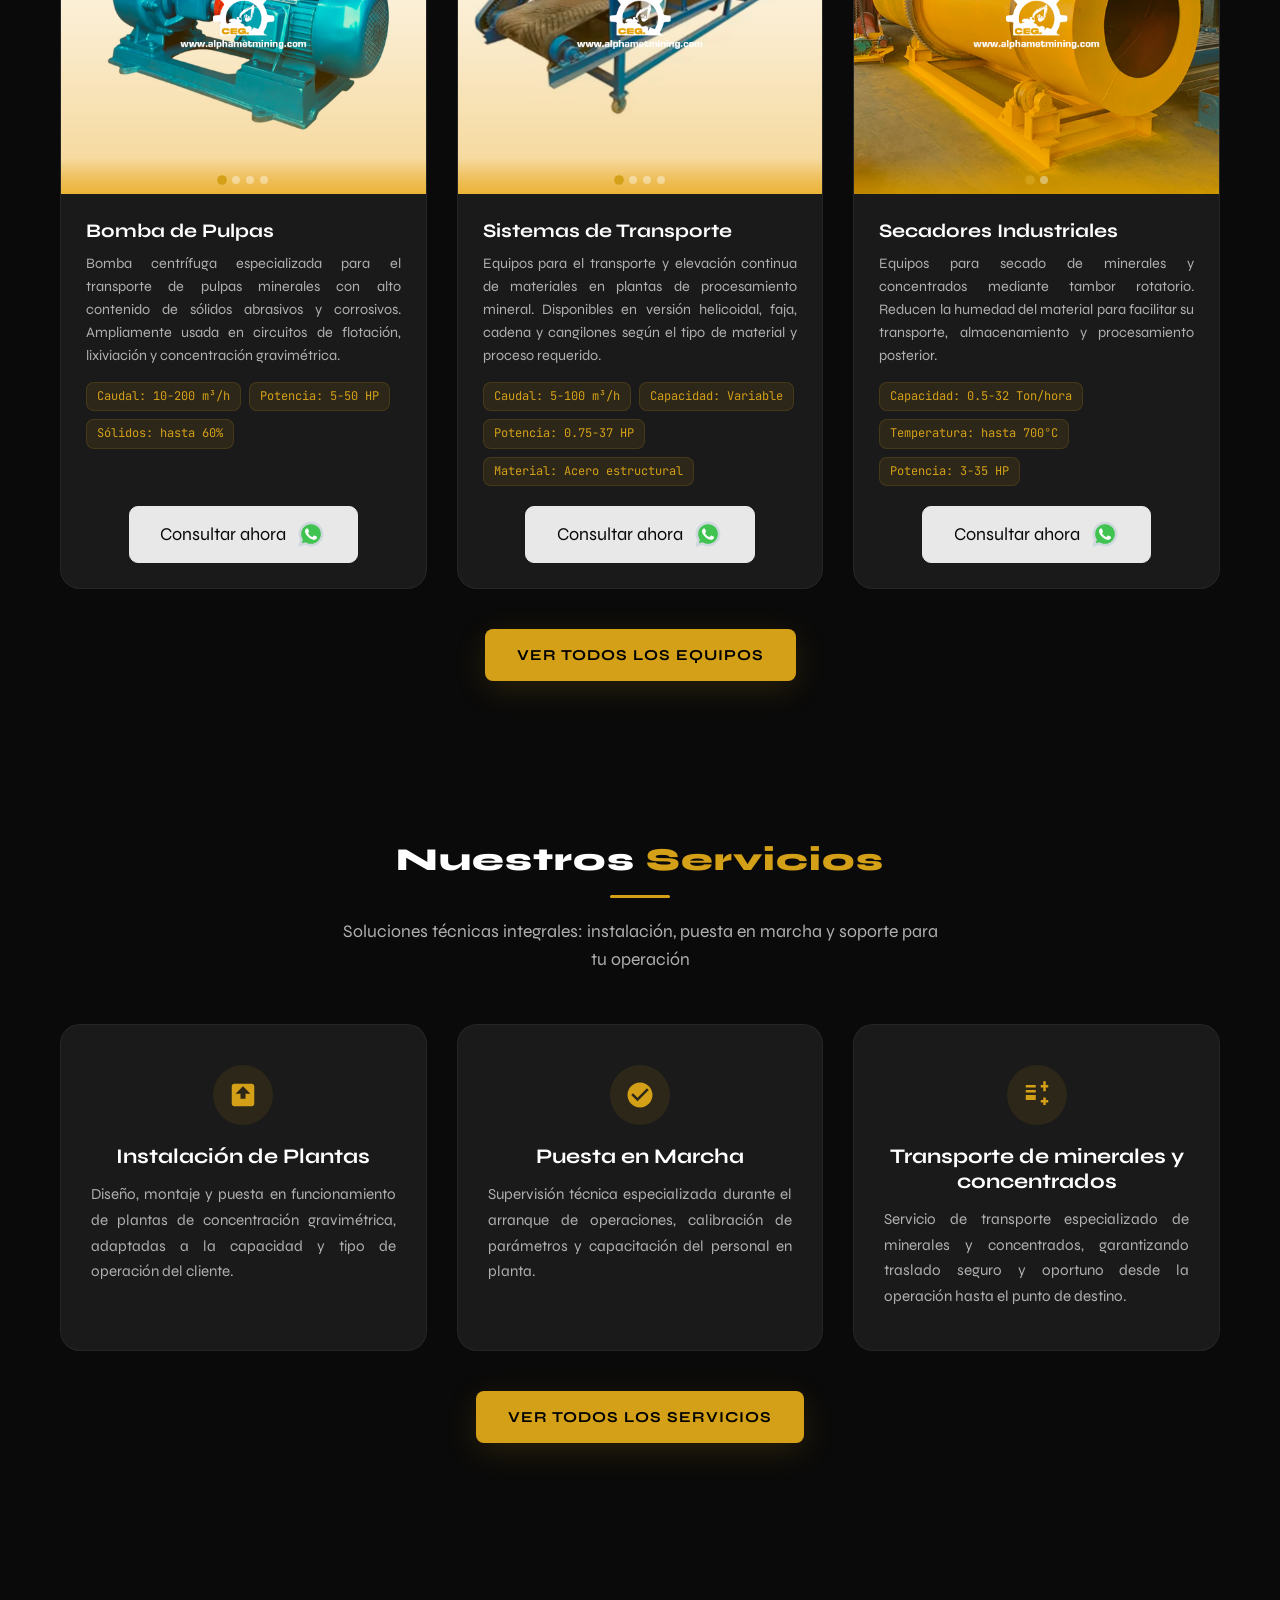
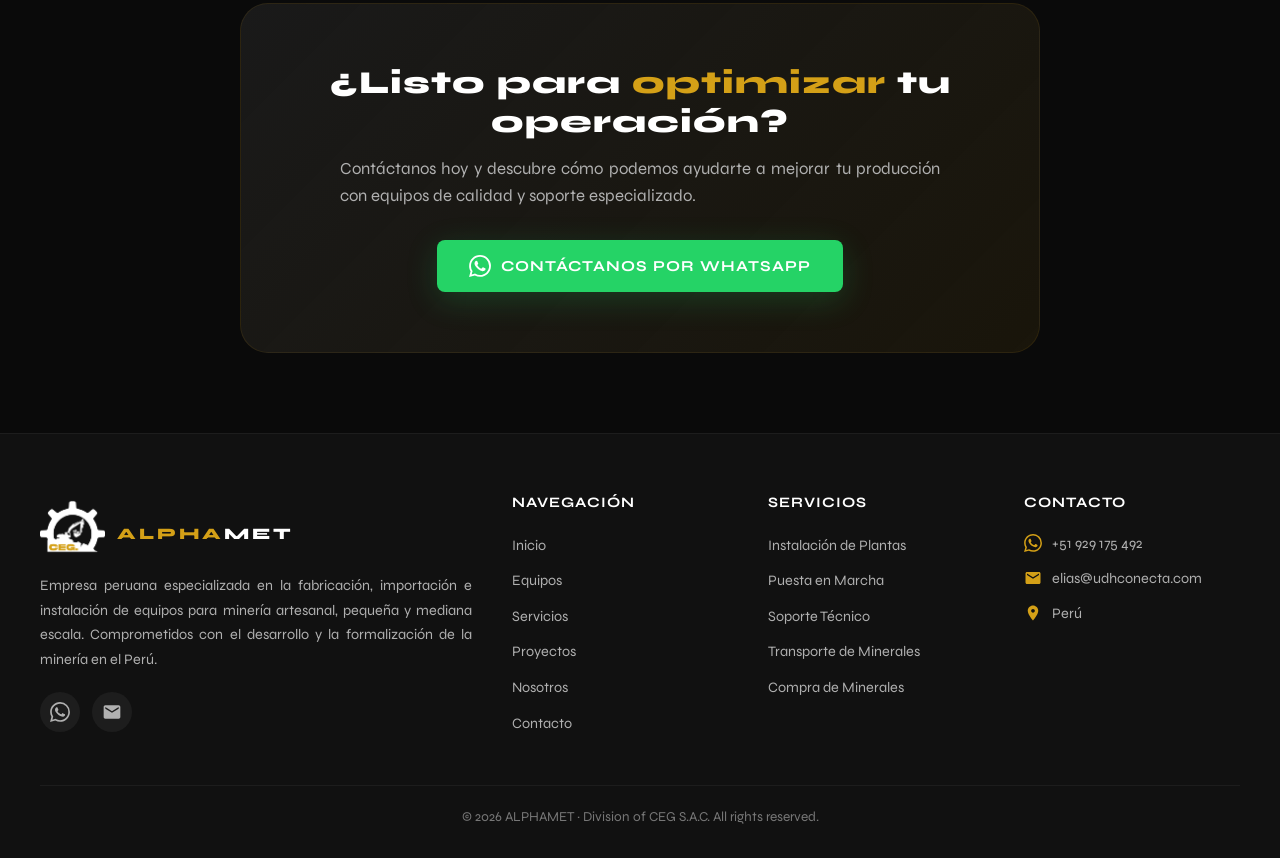
==== commit 387e1f7d: "actualizacion" ====
--- a/index.html
+++ b/index.html
@@ -284,7 +284,7 @@
           <a href="https://wa.me/51929175492" target="_blank" rel="noopener" aria-label="WhatsApp">
             <svg viewBox="0 0 24 24"><path d="M17.472 14.382c-.297-.149-1.758-.867-2.03-.967-.273-.099-.471-.148-.67.15-.197.297-.767.966-.94 1.164-.173.199-.347.223-.644.075-.297-.15-1.255-.463-2.39-1.475-.883-.788-1.48-1.761-1.653-2.059-.173-.297-.018-.458.13-.606.134-.133.298-.347.446-.52.149-.174.198-.298.298-.497.099-.198.05-.371-.025-.52-.075-.149-.669-1.612-.916-2.207-.242-.579-.487-.5-.669-.51-.173-.008-.371-.01-.57-.01-.198 0-.52.074-.792.372-.272.297-1.04 1.016-1.04 2.479 0 1.462 1.065 2.875 1.213 3.074.149.198 2.096 3.2 5.077 4.487.709.306 1.262.489 1.694.625.712.227 1.36.195 1.871.118.571-.085 1.758-.719 2.006-1.413.248-.694.248-1.289.173-1.413-.074-.124-.272-.198-.57-.347m-5.421 7.403h-.004a9.87 9.87 0 01-5.031-1.378l-.361-.214-3.741.982.998-3.648-.235-.374a9.86 9.86 0 01-1.51-5.26c.001-5.45 4.436-9.884 9.888-9.884 2.64 0 5.122 1.03 6.988 2.898a9.825 9.825 0 012.893 6.994c-.003 5.45-4.437 9.884-9.885 9.884m8.413-18.297A11.815 11.815 0 0012.05 0C5.495 0 .16 5.335.157 11.892c0 2.096.547 4.142 1.588 5.945L.057 24l6.305-1.654a11.882 11.882 0 005.683 1.448h.005c6.554 0 11.89-5.335 11.893-11.893a11.821 11.821 0 00-3.48-8.413z"/></svg>
           </a>
-          <a href="mailto:elias@udhconecta.com" aria-label="Email">
+          <a href="mailto:contacto@somosceg.com" aria-label="Email">
             <svg viewBox="0 0 24 24"><path d="M20 4H4c-1.1 0-2 .9-2 2v12c0 1.1.9 2 2 2h16c1.1 0 2-.9 2-2V6c0-1.1-.9-2-2-2zm0 4l-8 5-8-5V6l8 5 8-5v2z"/></svg>
           </a>
         </div>
--- a/css/styles.css
+++ b/css/styles.css
@@ -735,7 +735,7 @@
   border-radius: 0.5em;
   background: #e8e8e8;
   border: 1px solid #e8e8e8;
-  box-shadow: 6px 6px 12px #c5c5c5, -6px -6px 12px #ffffff;
+  box-shadow: none;
   cursor: pointer;
 }
 .product-card__body > a {
@@ -750,8 +750,7 @@
 }
 .button2:active {
   color: #666;
-  box-shadow: inset 4px 4px 12px #c5c5c5,
-              inset -4px -4px 12px #ffffff;
+  box-shadow: none;
 }
 .button2:before {
   content: "";
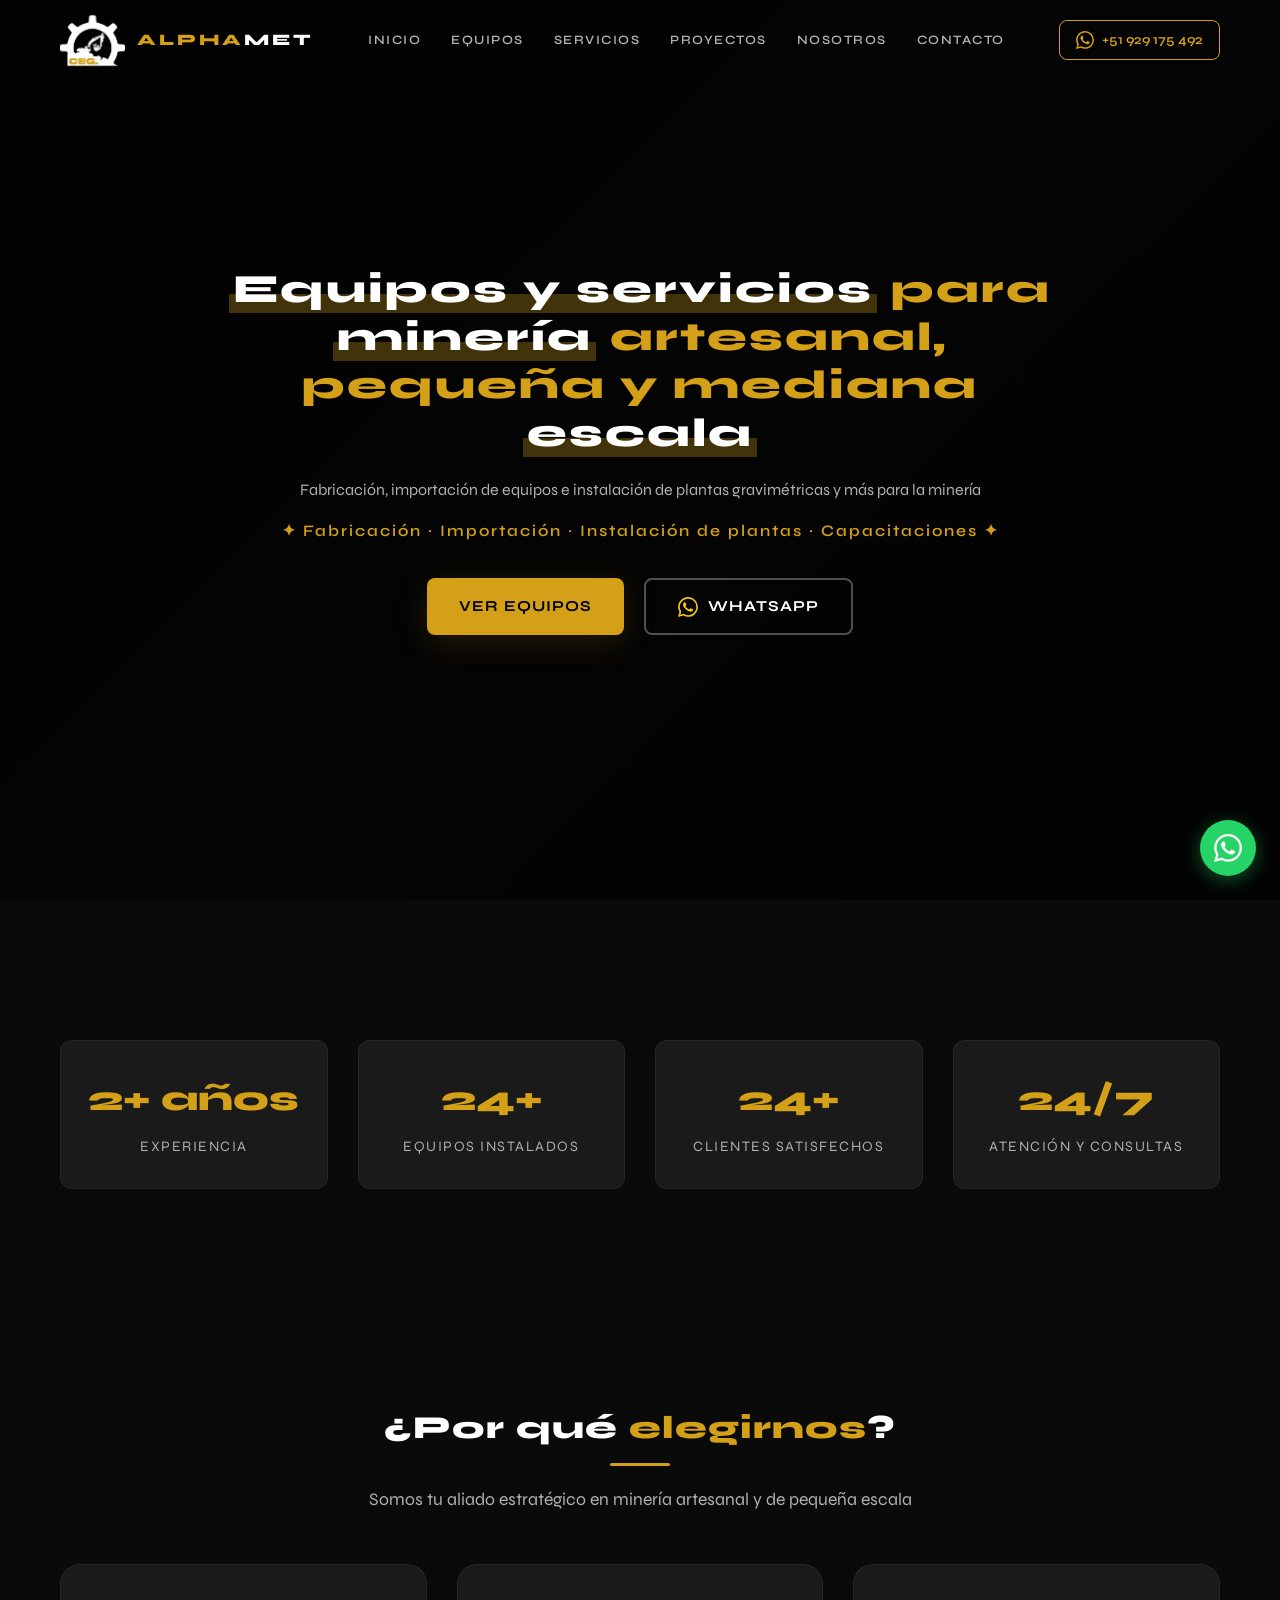
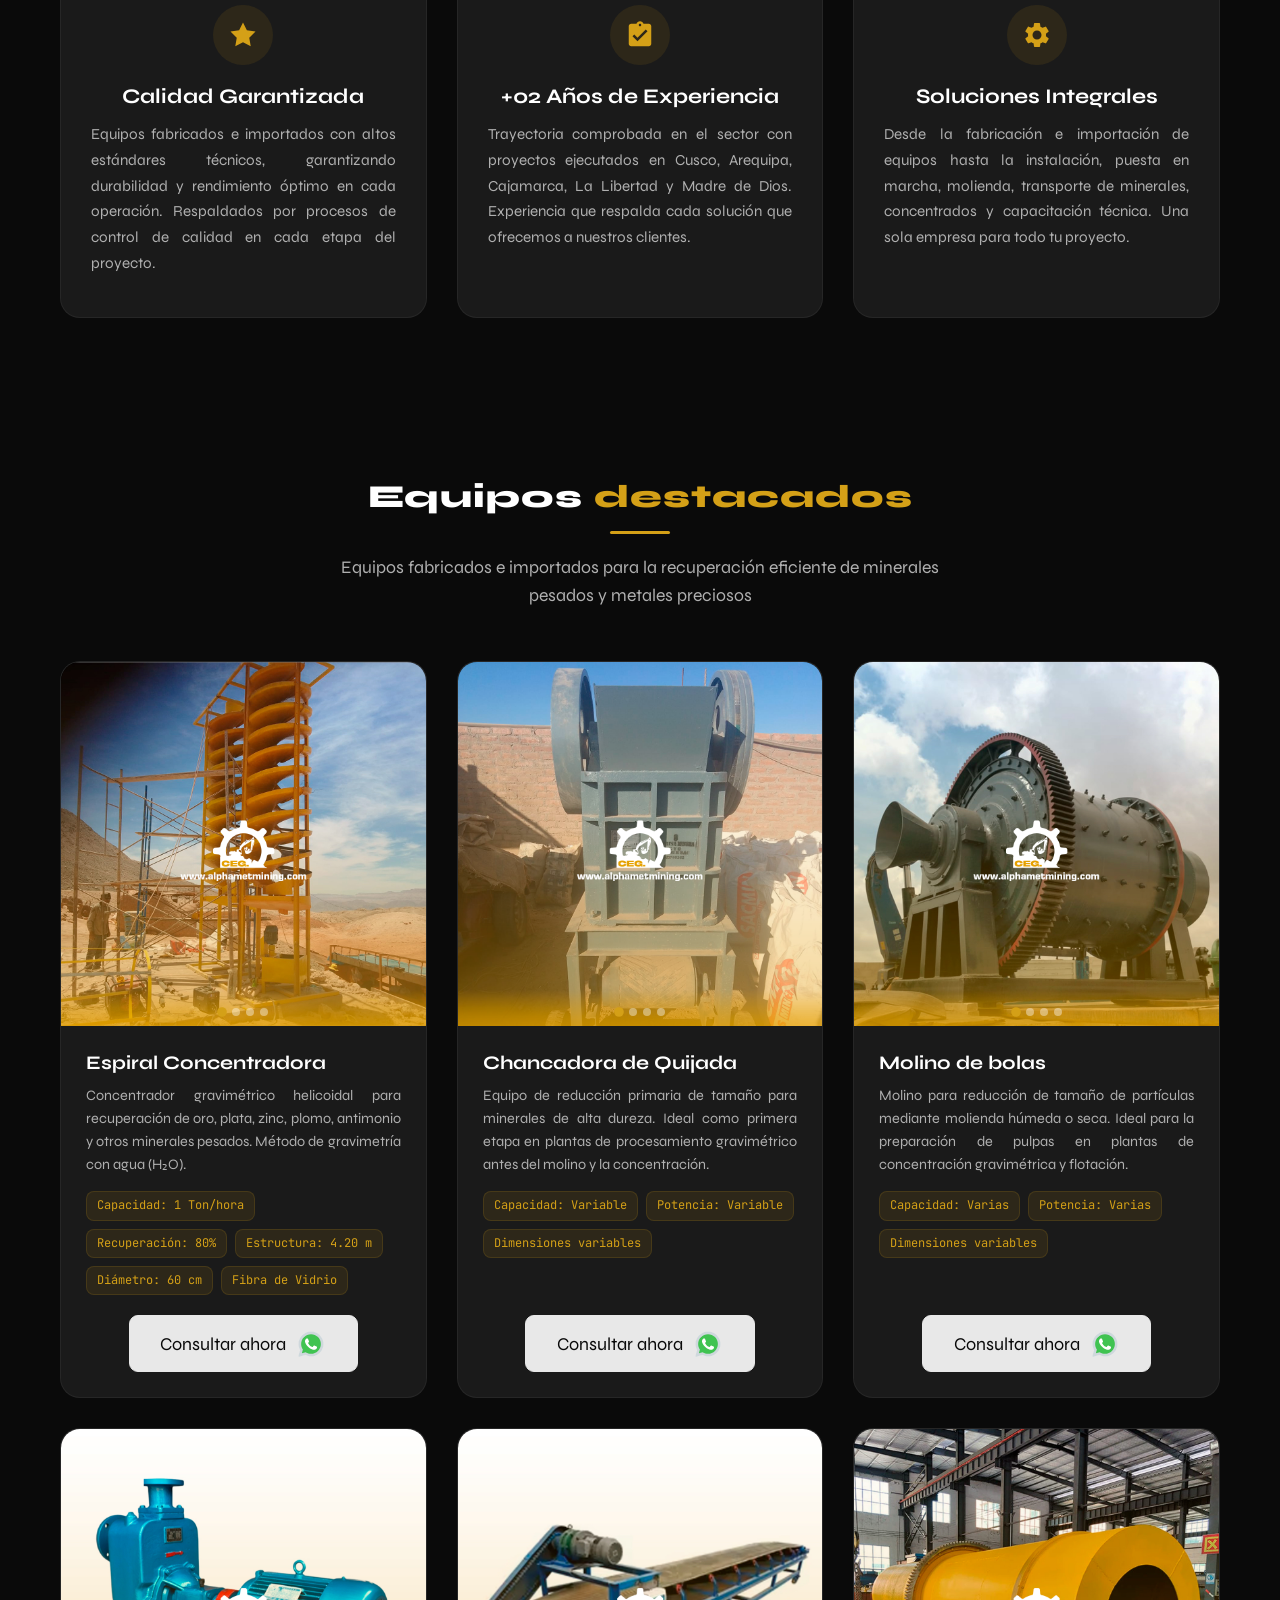
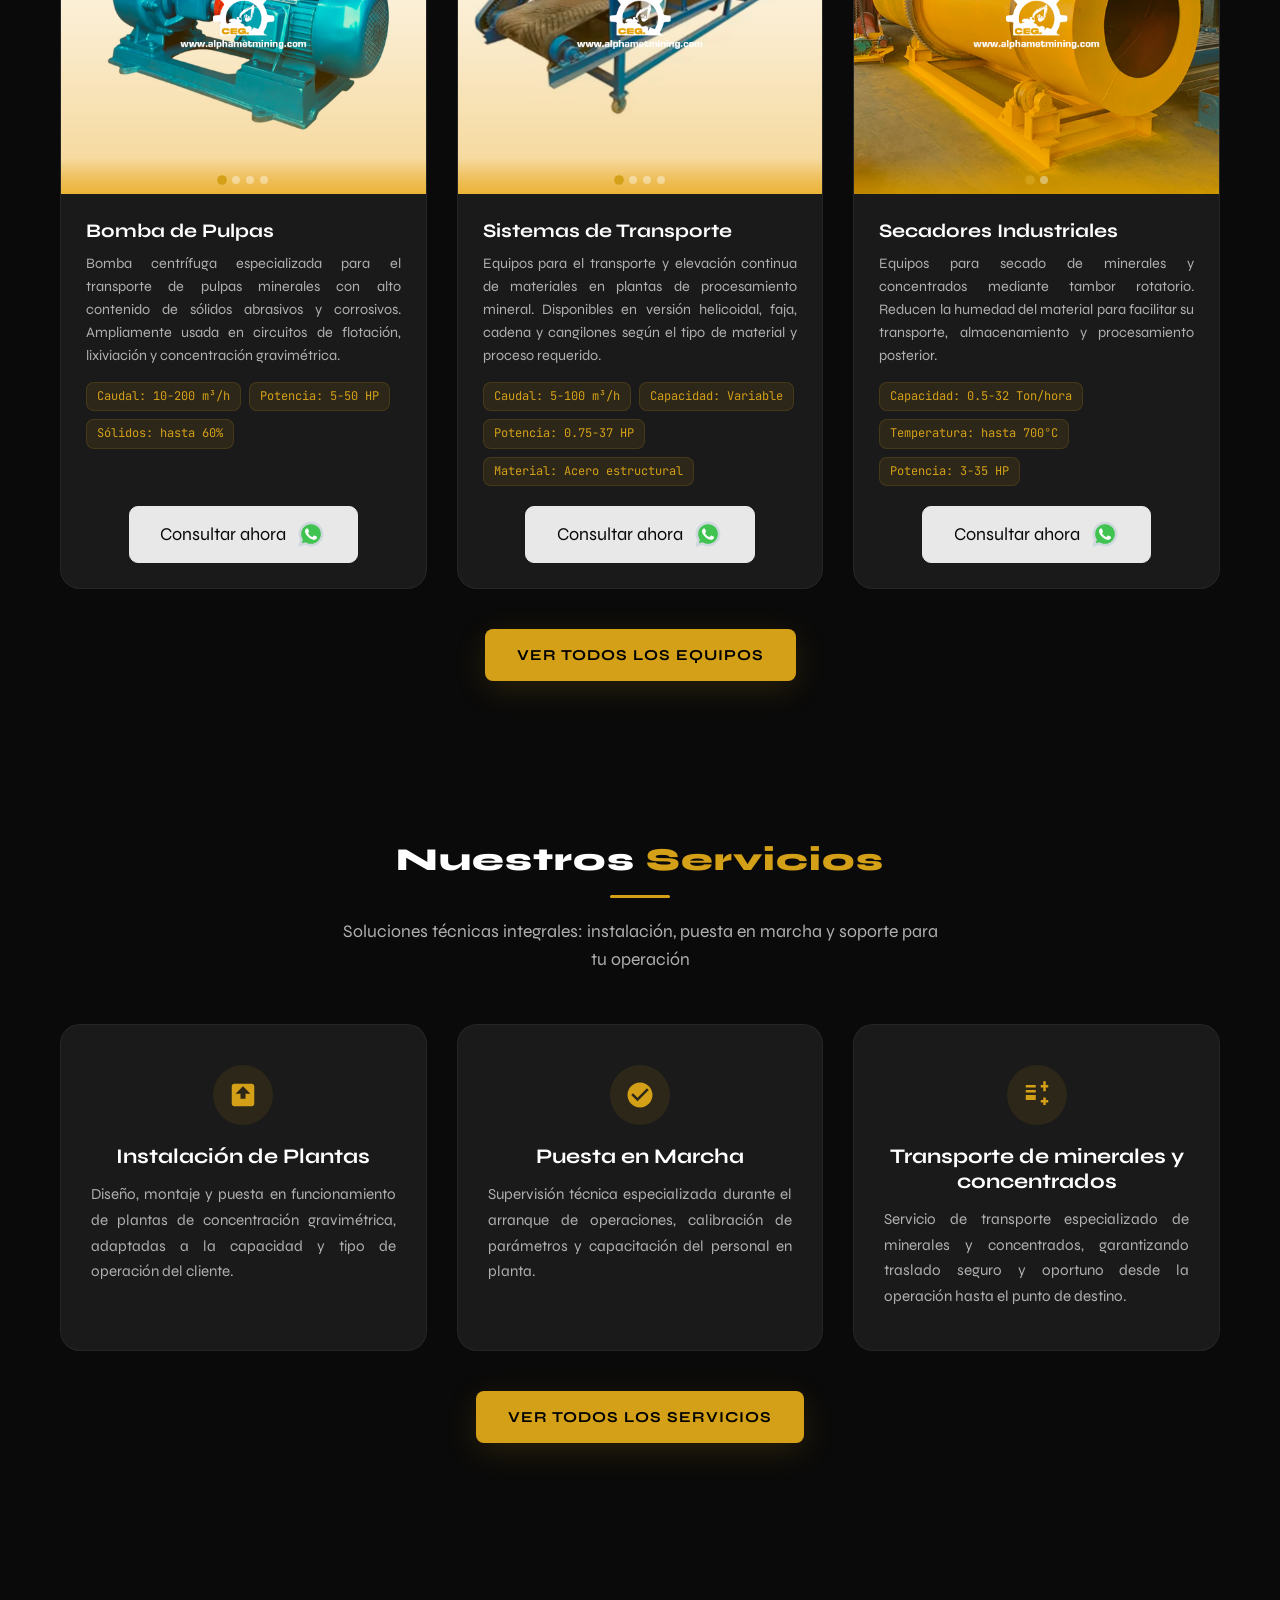
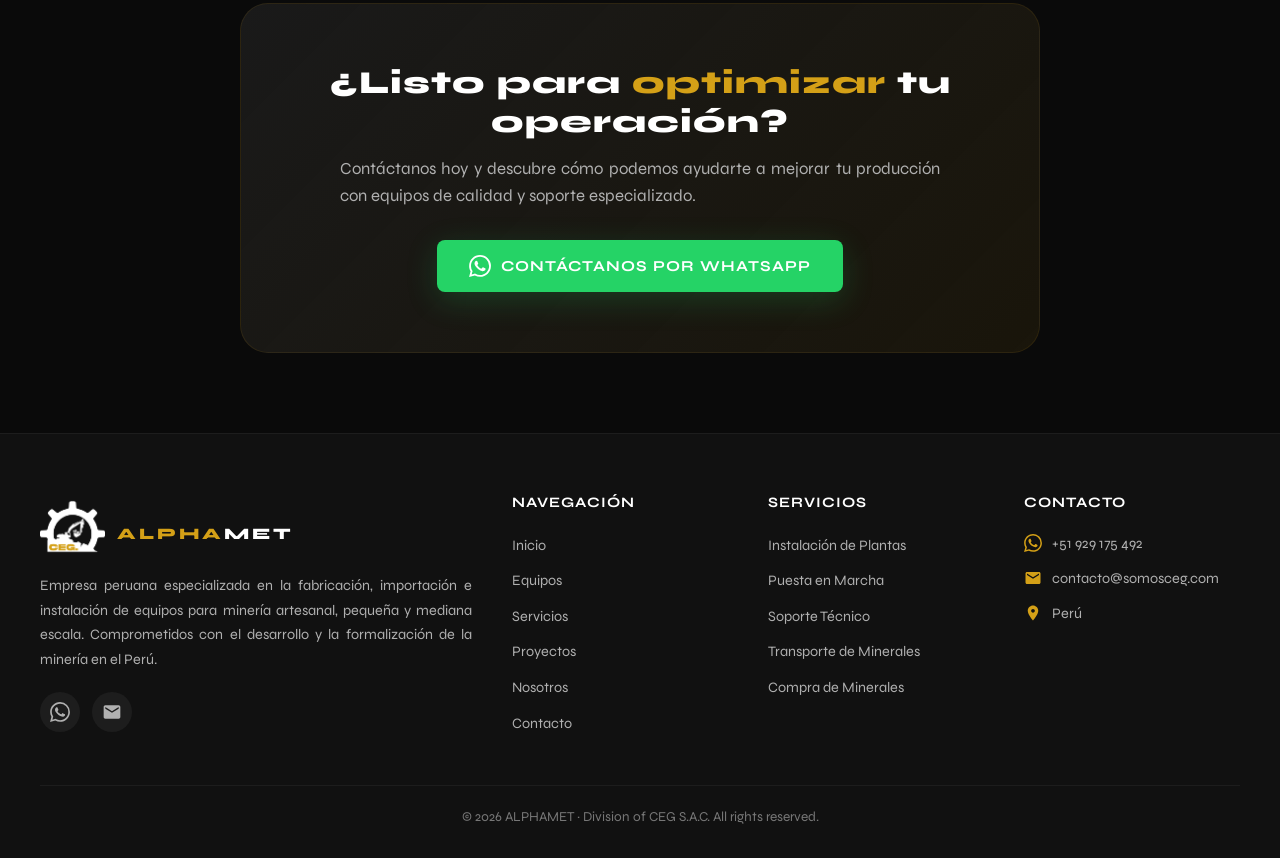
==== commit 27ed284e: "actualizacion" ====
--- a/index.html
+++ b/index.html
@@ -349,7 +349,7 @@
 
   <script>
   document.getElementById('email-footer-index').innerHTML = 
-  ['elias','udhconecta.com'].join('@');
+  ['contacto','somosceg.com'].join('@');
   </script>
   <!-- JavaScript -->
   <script src="/js/productos-data.js"></script>
